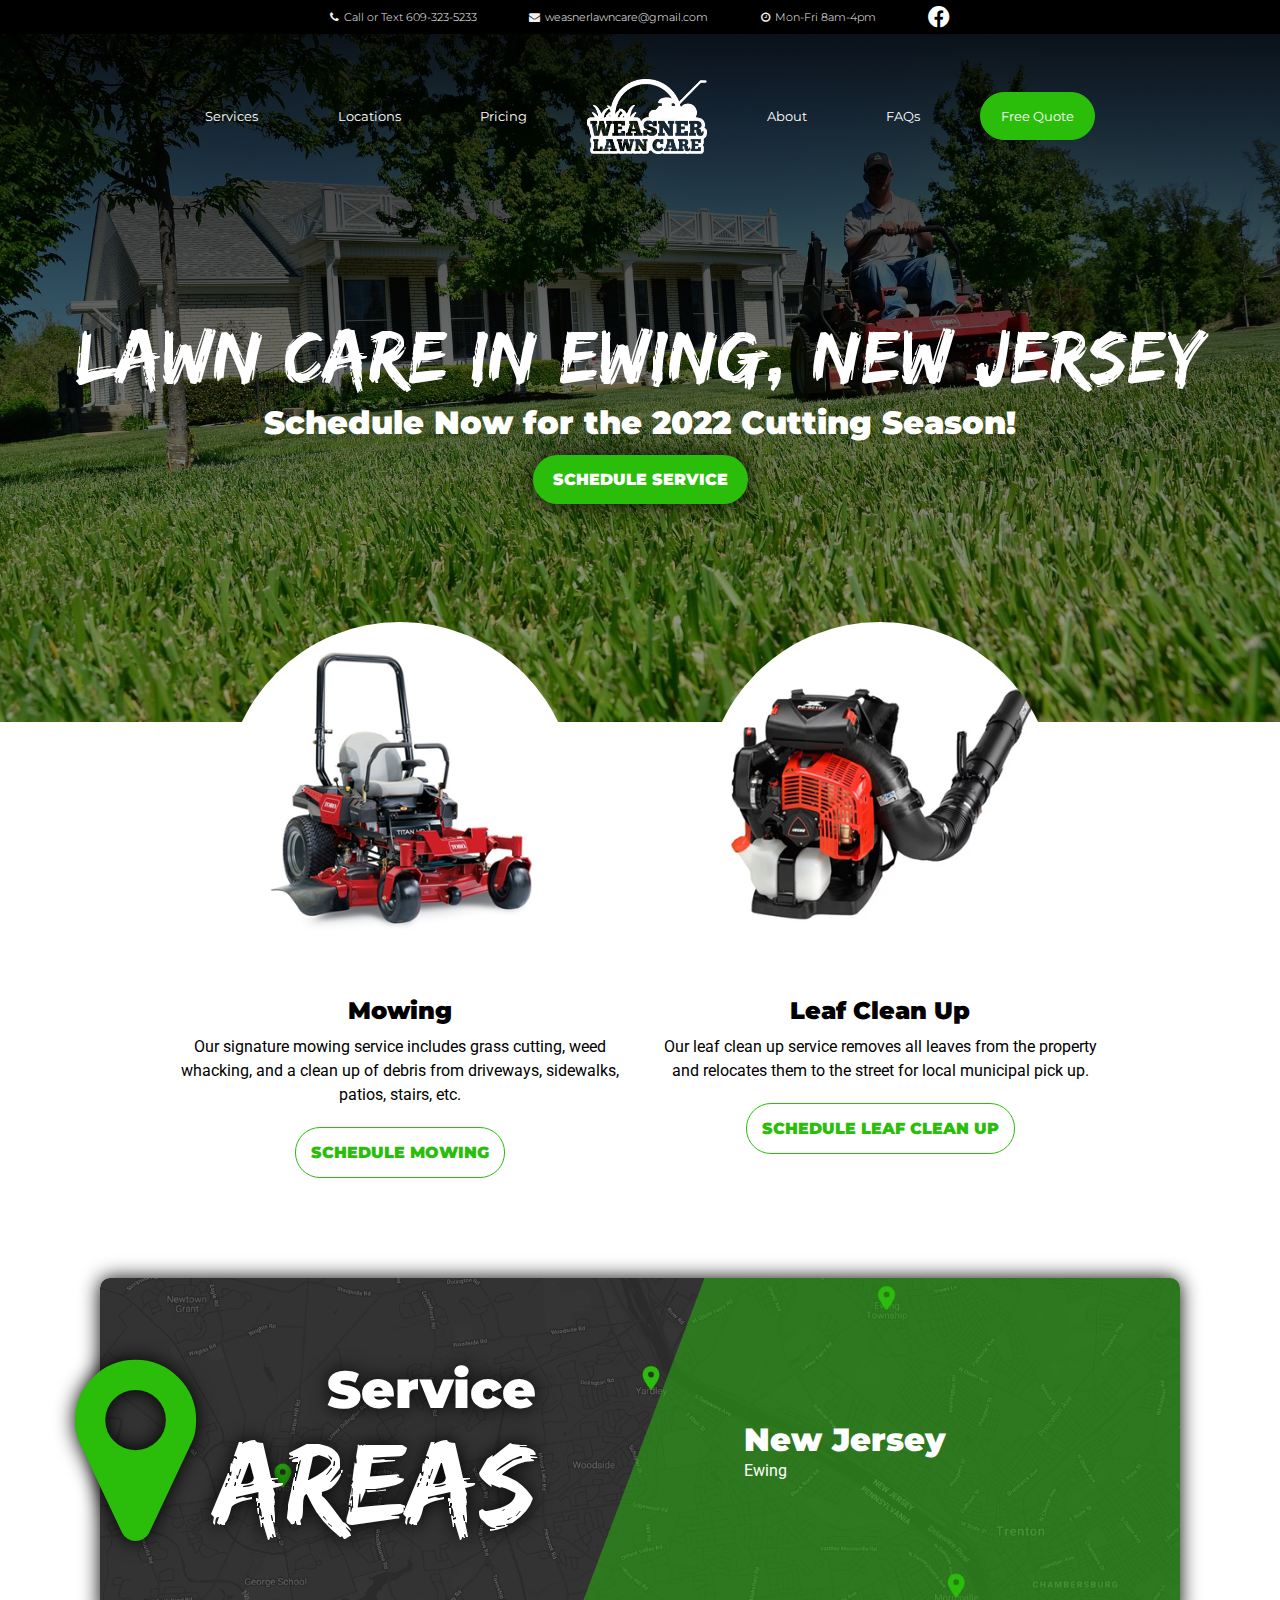
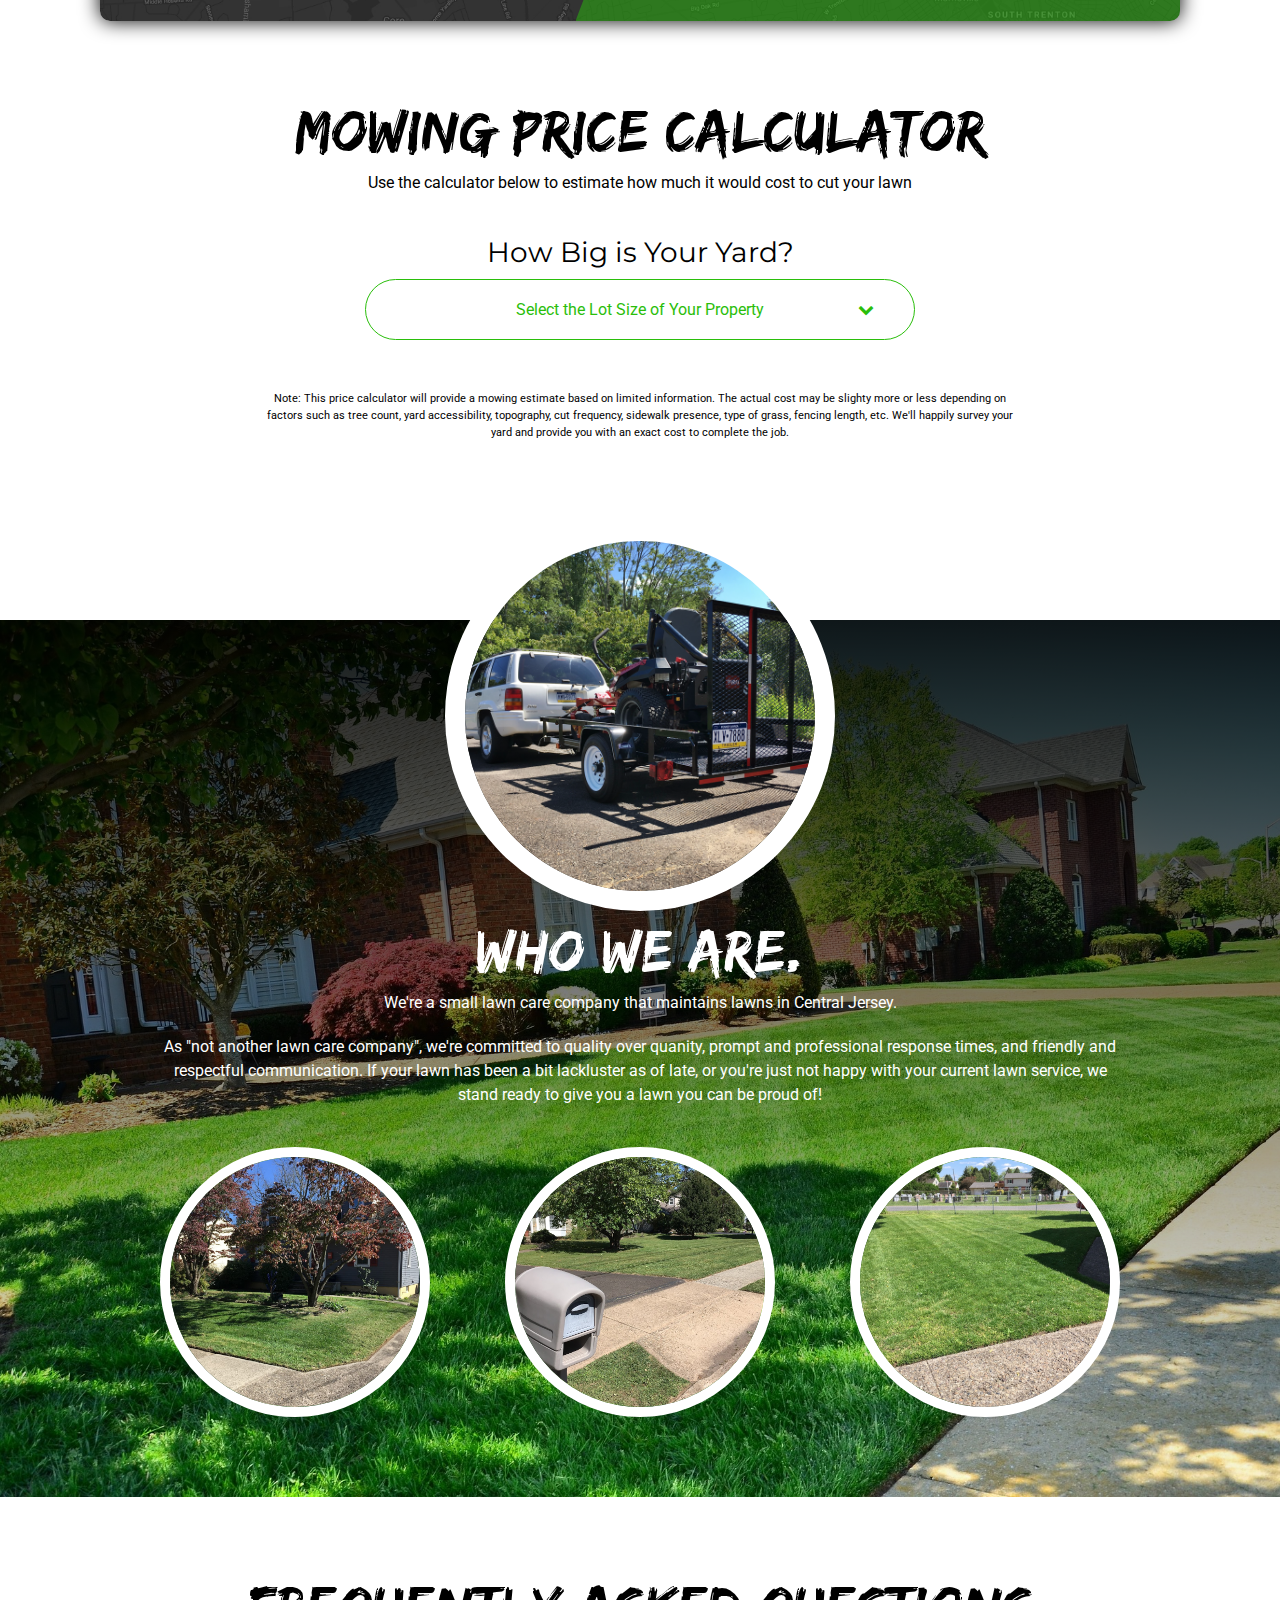
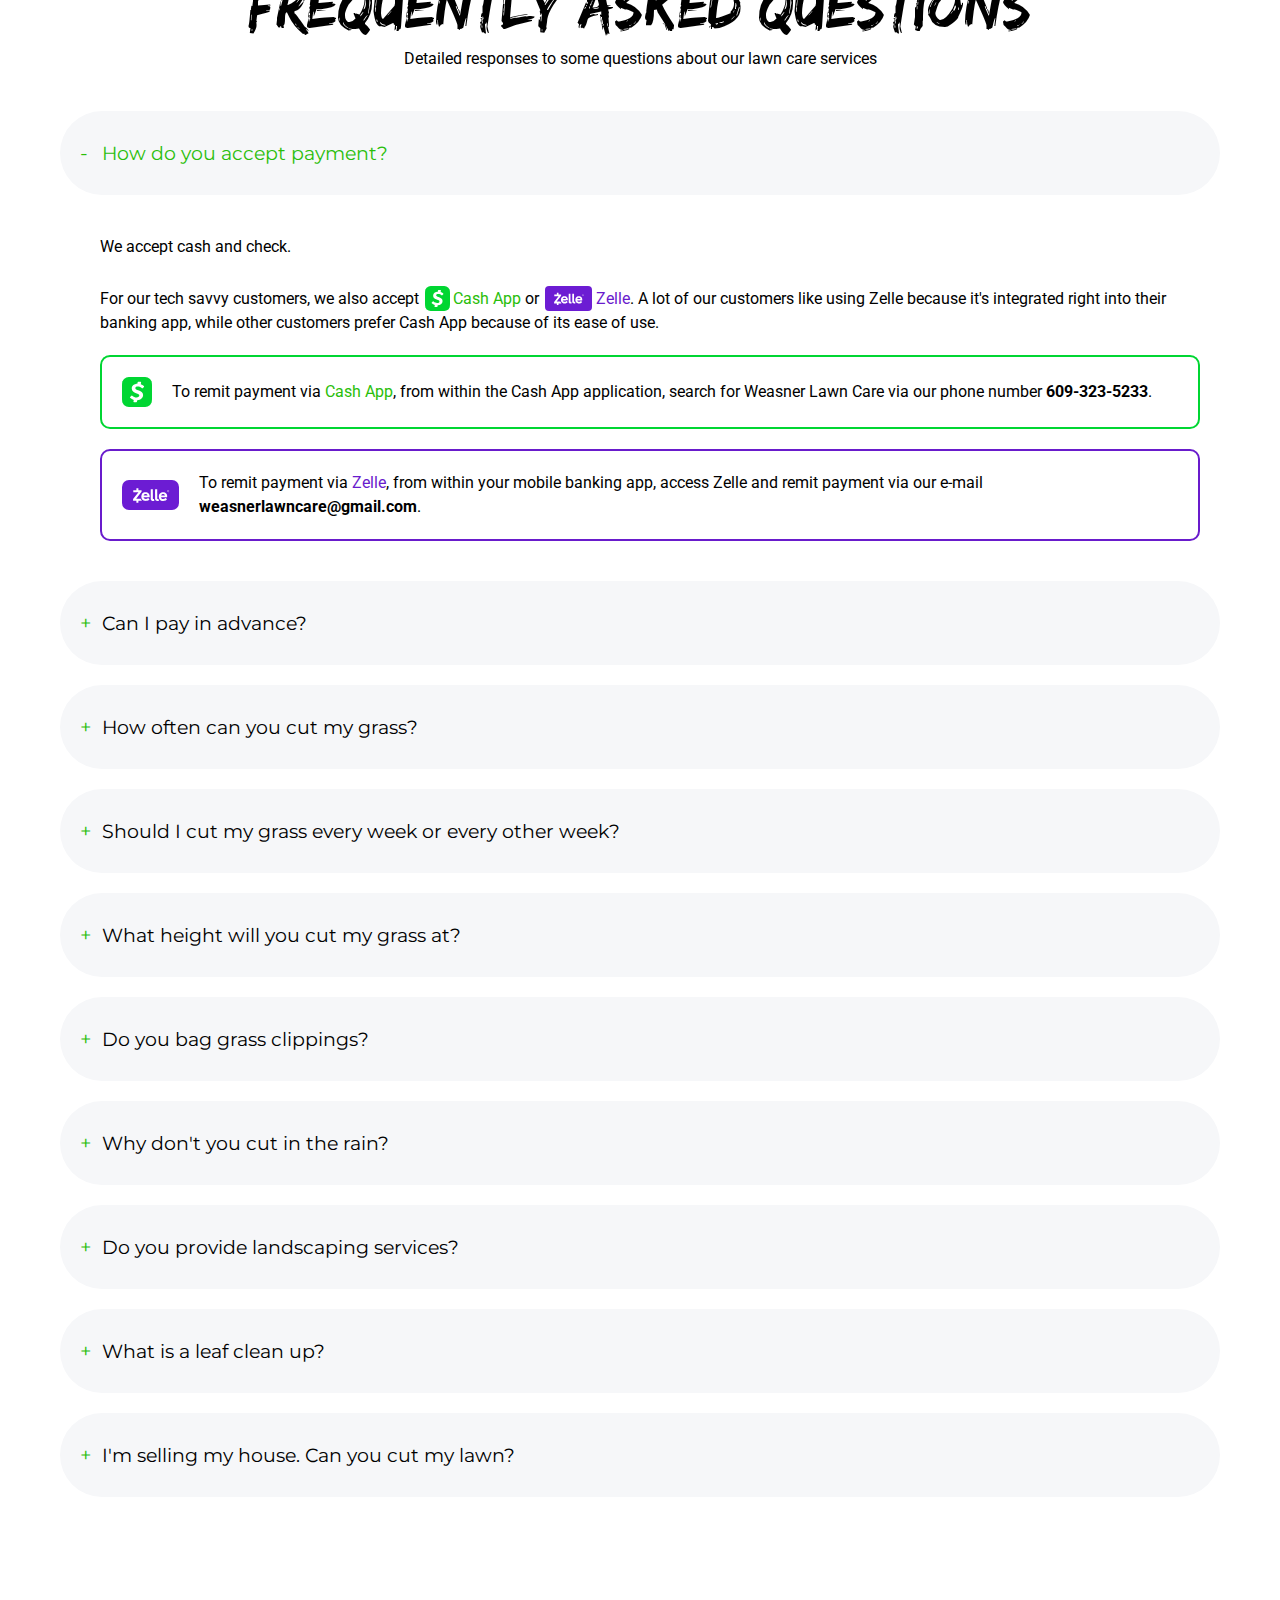
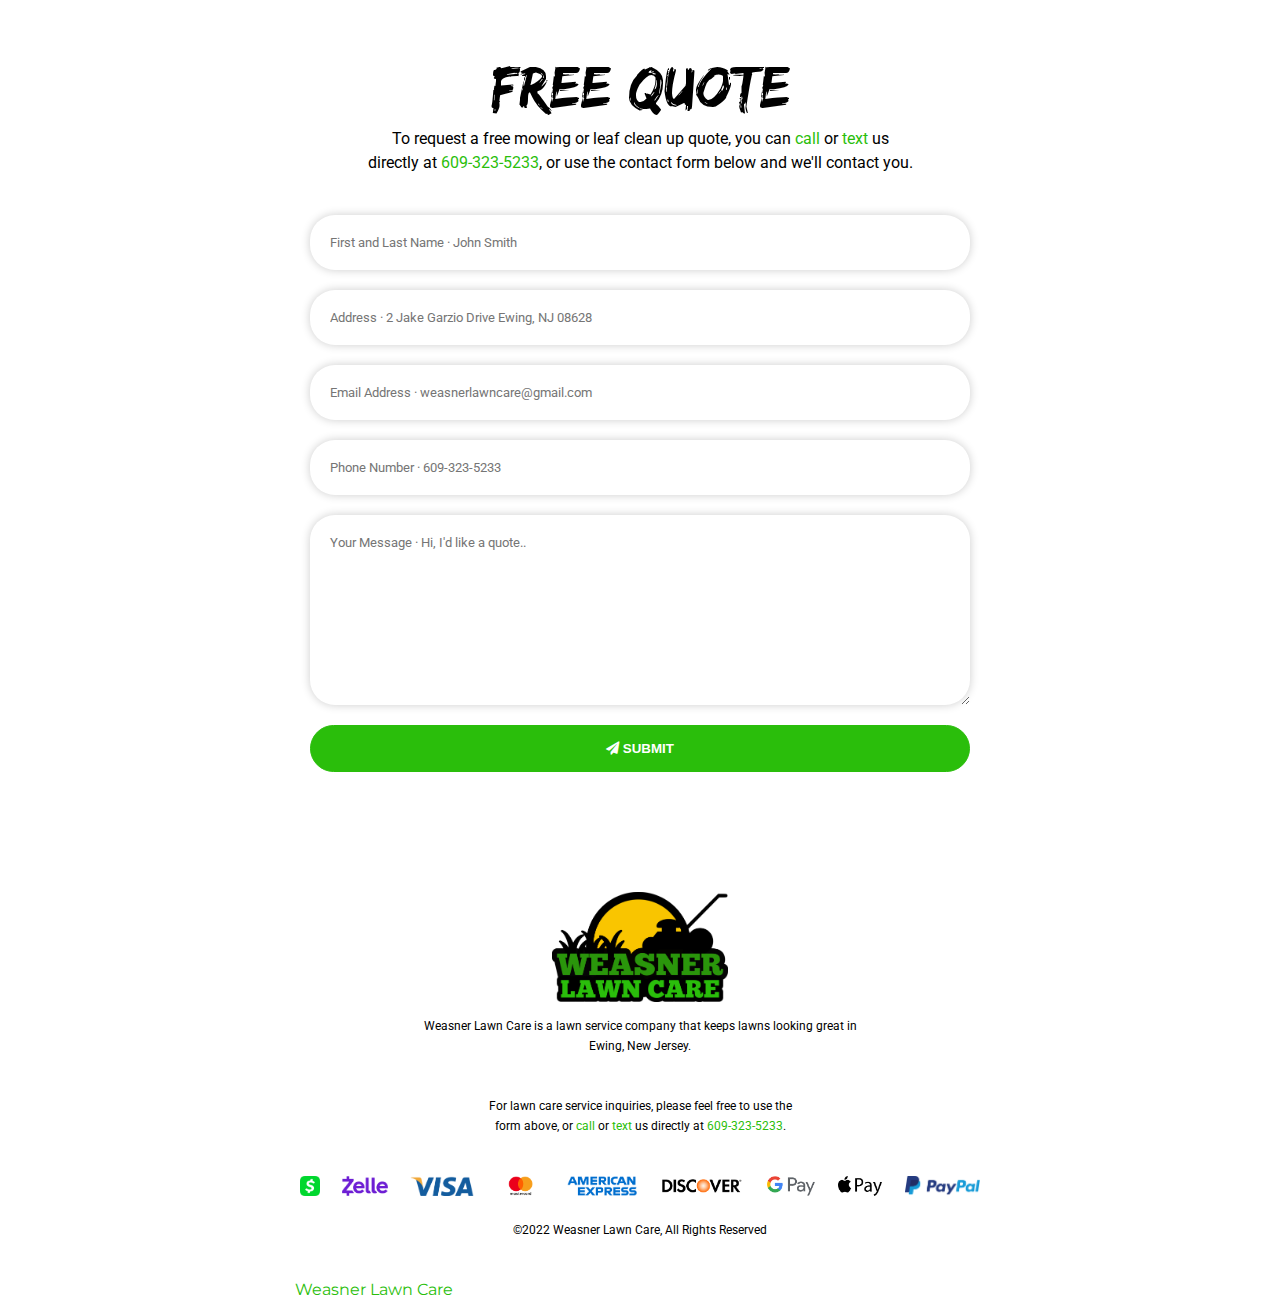
==== index.html @ 5e010788 "changes" ====
<!DOCTYPE html>
<html lang="en">

  <head>
    <meta http-equiv='Content-Type' content='text/html; charset=utf-8' />
	<meta name="viewport" content="width=device-width, initial-scale=1.0, maximum-scale=1">
	<title>Weasner Lawn Care Lawn Services in Ewing, New Jersey</title>
	<meta name="description" content="Weasner Lawn Care is a professional lawn care provider servicing clients in Ewing, New Jersey.">
	<link rel="canonical" href="https://weasnerlawncare.com/">
	<meta property="og:locale" content="en_US">
    <meta property="og:type" content="website">
    <meta property="og:image" content="https://www.weasnerlawncare.com/images/wlc_logo_color.png">
	<meta property="og:title" content="Mowing and Leaf Clean Up Services">
    <meta property="og:description" content="Weasner Lawn Care is a professional lawn care provider servicing clients in Ewing, New Jersey.">
    <meta property="og:url" content="https://www.weasnerlawncare.com/">
    <meta property="og:site_name" content="Weasner Lawn Care">
	<script type="application/ld+json">
    {
      "@context": "https://schema.org",
      "@type": "LocalBusiness",
      "name": "Weasner Lawn Care",
      "image": "https://www.weasnerlawncare.com/images/wlc_logo_color.png",
      "@id": "",
      "url": "https://www.weasnerlawncare.com/",
      "telephone": "6093235233",
      "address": {
        "@type": "PostalAddress",
        "streetAddress": "",
        "addressLocality": "Ewing",
        "addressRegion": "NJ",
        "postalCode": "08618",
        "addressCountry": "US"
    },
    "openingHoursSpecification": {
      "@type": "OpeningHoursSpecification",
      "dayOfWeek": [
        "Monday",
        "Tuesday",
        "Wednesday",
        "Thursday",
        "Friday"
      ],
      "opens": "08:00",
      "closes": "16:00"
    },
    "sameAs": "https://www.facebook.com/weasnerlawncare/"
    }
    </script>
	<meta name="google-site-verification" content="YwYmSZdPA5N8YZur34uv7qt5CZQdueYyawX9UAor4rg" />
    <link rel='stylesheet' href='css/main.css' />
	<link rel="stylesheet" href="https://cdnjs.cloudflare.com/ajax/libs/animate.css/3.7.2/animate.min.css">
	<link rel="stylesheet" href="https://cdnjs.cloudflare.com/ajax/libs/font-awesome/4.7.0/css/font-awesome.min.css">
	<link rel="stylesheet" href="https://cdnjs.cloudflare.com/ajax/libs/font-awesome/5.13.0/css/all.min.css">
	<link href="https://fonts.googleapis.com/css2?family=Montserrat:wght@900&display=swap" rel="stylesheet">
	<link href="https://fonts.googleapis.com/css2?family=Montserrat:wght@900&family=Roboto&display=swap" rel="stylesheet">
	<link rel="apple-touch-icon" sizes="180x180" href="/apple-touch-icon.png">
    <link rel="icon" type="image/png" sizes="32x32" href="/favicon-32x32.png">
    <link rel="icon" type="image/png" sizes="16x16" href="/favicon-16x16.png">
    <link rel="manifest" href="/site.webmanifest">
    <link rel="mask-icon" href="/safari-pinned-tab.svg" color="#2abe0b">
    <meta name="msapplication-TileColor" content="#ffffff">
    <meta name="theme-color" content="#ffffff">
  </head>

  <body class='header-page-layout'>
  
    <div class="scrollButton"></div>
  
    <div class="businessInformation">
	  <div class="container">
	    <div class="number">Call or Text <a href="tel:+1-609-323-5233">609-323-5233</a></div>
		<div class="email"><a href="mailto:weasnerlawncare@gmail.com">weasnerlawncare@gmail.com</a></div>
		<div class="hours">Mon-Fri 8am-4pm</div>
		<div class="facebook"><a href="https://www.facebook.com/weasnerlawncare/" target="_blank"><i class="fab fa-facebook"></i></a></div>
	  </div>
	</div>
  
    <div class="header">
	  <div class='container'>
	    <div class='logoNavigation'>
		  <div class="desktopNav nav-1">Services</div>
	      <div class="desktopNav nav-2">Locations</div>
		  <div class="desktopNav nav-3">Pricing</div>
		  <img class="logo" src='images/wlc_logo_white.png' alt="Weasner Lawn Care White Logo" />
		  <div class="desktopNav nav-4">About</div>
		  <div class="desktopNav nav-5">FAQs</div>
          <div class="desktopNav nav-6">Free Quote</div>
        </div>
      </div>
	</div>
	
	<div class="mobileNavigation">
	  <div class="mobileHeader">
	    <div class="container">
	      <div class="hamburger">
	        <span></span>
	      </div>
		  <div class="mobileLogo">
		    <a href="/"><img src='images/wlc_logo_white.png' alt="Weasner Lawn Care White Logo" /></a>
		  </div>
		  <div class="callText">
		    <a href="tel:+1-609-323-5233" class="phoneIcon"></a>
			<a href="sms:+1-609-323-5233" class="textIcon"></a>
		  </div>
	    </div>
	  </div>
	
	  <div class="mobileMenu">
	    <div class="container">
	      <li><a class="nav-1" href='#'>Services</a></li>
	      <li><a class="nav-2" href='#'>Locations</a></li>
		  <li><a class="nav-3" href='#'>Pricing</a></li>
		  <li><a class="nav-4" href='#'>About</a></li>
		  <li><a class="nav-5" href='#'>Faqs</a></li>
          <li><a class="nav-6" href='#'>Free Quote</a></li>
		  <div class="facebook"><a href="https://www.facebook.com/weasnerlawncare/" target="_blank"><i class="fab fa-facebook"></i></a></div>
	    </div>
	  </div>
	</div>

	<div class="banner">
	  <div class="container">
        <h1>Lawn Care in Ewing, New Jersey</h1>
		<p>Schedule Now for the 2022 Cutting Season!</p>
		<div class="button schedule">Schedule Service</div>
	  </div>
	</div>
	
	<div class="services">
	  <div class="container">
        <div class="mowing">
		  <img src='images/titan_hd_1500_400.png' alt="Toro Titan HD 1500 Zero Turn Mower" />
	      <div class="description">
		    <h2 class="sectionTitle">Mowing</h2>
		    <p>Our signature mowing service includes grass cutting, weed whacking, and a clean up of debris from driveways, sidewalks, patios, stairs, etc.</p>
			<a class="schedule" href="#">Schedule Mowing</a>
		  </div>
		</div>
		<div class="leafCleanUp">
		  <img src='images/echo_pb8010hh_400.png' alt="Echo PB-8010H Backpack Leaf Blower" />
		  <div class="description">
		    <h2 class="sectionTitle">Leaf Clean Up</h2>
		    <p>Our leaf clean up service removes all leaves from the property and relocates them to the street for local municipal pick up.</p>
			<a class="schedule" href="#">Schedule Leaf Clean Up</a>
		  </div>
		</div>
		<div class="treePruning">
		  <img src='images/jameson_ls-6PKG-6_ls-series_pole_saw.png' alt="Jameson LS-6PKG-6 LS-Series Pole Saw" />
		  <div class="description">
		    <h2 class="sectionTitle">Tree Pruning</h2>
		    <p>Our ground tree pruning service safely removes branches up to 20' from the ground and relocates them to the street for local municipal pick up (or local municipal drop off).</p>
			<a class="schedule" href="#">Schedule Tree Pruning</a>
		  </div>
		</div>
	  </div>
	</div>
	
	<div class="locations">
	  <div class="container">
	    <div class="locationLeft">
	      <div class="container">
		    <h2 class="locationLeftH2Two">Service</h2>
		    <h2 class="locationLeftH2One">Areas</h2>
		  </div>
	    </div>
	    <div class="locationMiddle"></div>
	    <div class="locationRight">
	      <div class="container">
		    <div class="state">New Jersey</div>
		    <div class="township">Ewing</div>
		  </div>
	    </div>
	  </div>
	</div>
	
	<div class="priceCalculator">
	  <div class="container">
	    <h2 class="sectionTitleOne">Mowing Price Calculator</h2>
		<p>Use the calculator below to estimate how much it would cost to cut your lawn</p>
		<div class="select">How Big is Your Yard?</div>
		<div class="dropDown">
		  <div class="dropDownCurrent">
		    <div class="dropDownCurrentLabel">Select the Lot Size of Your Property</div>
			<div class="dropDownCurrentArrow"><div class="dropDownCurrentArrowIcon"></div></div>
		  </div>
		  <div class="dropDownList">
		    <div class="dropDownListOption dropDownListOptionOne">Up to 10,000 sqft (0.22 acres)</div>
			<div class="dropDownListOption dropDownListOptionTwo">Between 10,001 and 15,000 sqft (0.22 and 0.34 acres)</div>
			<div class="dropDownListOption dropDownListOptionThree">Between 15,001 and 20,000 sqft (0.34 and 0.45 acres)</div>
			<div class="dropDownListOption dropDownListOptionFour">Between 20,001 and 25,000 sqft (0.45 and 0.57 acres)</div>
			<div class="dropDownListOption dropDownListOptionFive">Between 25,001 and 30,000 sqft (0.57 and 0.68 acres)</div>
			<div class="dropDownListOption dropDownListOptionSix">Between 30,001 and 35,000 sqft (0.68 and 0.80 acres)</div>
			<div class="dropDownListOption dropDownListOptionSeven">Between 35,001 and 40,000 sqft (0.80 and 0.91 acres)</div>
			<div class="dropDownListOption dropDownListOptionEight">Between 40,001 and 43,560 sqft (0.91 and 1 acre)</div>
			<div class="dropDownListOption dropDownListOptionNine">Greater than 1 acre</div>
		  </div>
		</div>
		<div class="greaterThanOneAcre">Unfortunately, we do not currently provide lawn care services for lots greater than 1 acre. Sorry about that!</div>
		<div class="priceCharts">
		  <div class="priceChart priceChartWeekly">
		    <div class="mostPopular">Most Popular</div>
		    <div class="serviceLabel">Mowing Every Week</div>
		    <div class="price"><span class="priceNumber">$40</span><span class="priceLabel">/cut</span></div>
			<div class="priceChartServices">
			  <div class="priceChartService green">Mowing</div>
			  <div class="priceChartService green">Edging</div>
			  <div class="priceChartService green">Blowing</div>
			  <div class="priceChartService green">Ideal for Fast Growing Grass</div>
			  <div class="priceChartService red">Ideal for Slow Growing Grass</div>
			</div>
			<a class="confirmQuote" href="#">Confirm Quote</a>
		  </div>
		  <div class="priceChart priceChartBiWeekly">
		    <div class="serviceLabel">Mowing Every 2 Weeks</div>
		    <div class="price"><span class="priceNumber">$60</span><span class="priceLabel">/cut</span></div>
			<div class="priceChartServices">
			  <div class="priceChartService green">Mowing</div>
			  <div class="priceChartService green">Edging</div>
			  <div class="priceChartService green">Blowing</div>
			  <div class="priceChartService red">Ideal for Fast Growing Grass</div>
			  <div class="priceChartService green">Ideal for Slow Growing Grass</div>
			</div>
			<a class="confirmQuote" href="#">Confirm Quote</a>
		  </div>
		  <div class="priceChart" style="display:none">
		    <div class="serviceLabel">Leaf Clean Up</div>
		    <div class="price">$35<span class="priceLabel">/hr</span></div>
			<div class="priceMore">+ $1.03/paper bag (optional)</div>
			<div class="priceChartServices">
			  <div class="priceChartService green">Paper Bagged for Curb Pick Up</div>
			  <div class="priceChartService green">Leaves Removed from Lawn, Garden Beds, and Shrubs</div>
			</div>
			<a class="confirmQuote" href="#">Confirm Quote</a>
		  </div>
		</div>
		<div class="disclaimer">Note: This price calculator will provide a mowing estimate based on limited information. The actual cost may be slighty more or less depending on factors such as tree count, yard accessibility, topography, cut frequency, sidewalk presence, type of grass, fencing length, etc. We'll happily survey your yard and provide you with an exact cost to complete the job.</div>
	  </div>
	</div>
	
	<div class="about">
	  <div class="container">
	    <img class="aboutImage" src='images/jeep_tow.png' alt="Jeep Towing Trailer" />
		<h2 class="sectionTitleOne">Who We Are.</h2>
		<p>We're a small lawn care company that maintains lawns in Central Jersey.</p>
		<p>As "not another lawn care company", we're committed to quality over quanity, prompt and professional response times, and friendly and respectful communication. If your lawn has been a bit lackluster as of late, or you're just not happy with your current lawn service, we stand ready to give you a lawn you can be proud of!</p>
	    <div class="lawnPortfolio">
		  <img class="lawnImage" src='images/lawn_five.JPG' alt="Mowed and Edged Lawn" />
		  <img class="lawnImage" src='images/lawn_six.JPG' alt="Stripped Lawn" />
		  <img class="lawnImage" src='images/lawn_four.JPG' alt="Mowed and Edged Lawn" />
		</div>
	  </div>
	</div>
	
	<div class="frequentlyAskedQuestions">
	  <div class="container">
	    <h2 class="sectionTitleOne">Frequently Asked Questions</h2>
		<p>Detailed responses to some questions about our lawn care services</p>
		
		<div class="question active">How do you accept payment?</div>
        <div class="answer" style="display: block">
          <p class="content">We accept cash and check.</p>
		  
		  <p class="content">For our tech savvy customers, we also accept<a href="https://cash.app/" target="_blank"><img src="images/cash_app_logo.svg" class="cashAppSpan" />Cash App</a> or <a href="https://www.zellepay.com/" class="zelleActive" target="_blank"><img class="zelleSpan" src="images/zelle_logo.svg"/>Zelle</a>. A lot of our customers like using Zelle because it's integrated right into their banking app, while other customers prefer Cash App because of its ease of use.</p>
		  
		  <div class="posContent cashApp">
		    <img alt="Cash App Logo" src="images/cash_app_logo.svg" />
		    <p class="content">To remit payment via <a href="https://cash.app/" target="_blank">Cash App</a>, from within the Cash App application, search for Weasner Lawn Care via our phone number <b>609-323-5233</b>.</p>
		  </div>
		  
		  <div class="posContent zelle">
		    <img alt="Zelle Logo" src="images/zelle_logo.svg" />
			<p class="content">To remit payment via <a href="https://www.zellepay.com/" class="zelleActive" target="_blank">Zelle</a>, from within your mobile banking app, access Zelle and remit payment via our e-mail <b>weasnerlawncare@gmail.com</b>.</p>
		  </div>
		</div>
		
		<div class="question">Can I pay in advance?</div>
        <div class="answer">
          <p class="content">Yes, you're more than welcome to pay in advance. How far in advance you pay is up to you, but we'll keep a record on our end.</p>
        </div>
		
		<div class="question">How often can you cut my grass?</div>
        <div class="answer">
          <p class="content">We offer weekly and every other week grass cuttings.</p>
		  <p class="content">If you're not interested in having your grass cut weekly or every other week, but still would prefer us to cut it at various times throughout the season, you can <a href="tel:+1-609-323-5233">call</a> or <a href="sms:+1-609-323-5233">text</a> us when you deem it appropriate and we'll get you on the next available time slot.</p>
        </div>
		
		<div class="question">Should I cut my grass every week or every other week?</div>
		<div class="answer">
		  <p class="content">This depends on your grass. Grass that grows very fast should be cut at least once a week, while some grass types can go for 2 weeks or more without a cutting. It's usually either or, but most lawns -- over 95% -- should be cut at least once a week.</p>
		  <p class="content">Cutting grass that grows quickly every two weeks or more will result in <b>layering</b> of the grass. <b>Layering</b> is when the grass blades grow tall enough to collapse under their own weight from the slightest wind or precipitation, that they end up laying on top of each other, preventing some grass blades from growing straight up.</p>
		  <p class="content">This is a problem for even the most advanced commercial mowing equipment. What happens is when the mower makes a pass, the mower blades create suction, pull the grass straight up, and then the blades slice. When grass is layered, this suction might not be enough to pull all of the long and layered grass straight up to be cut by the blades, resulting in a 90% cut rate as opposed to 99%+, even after passing through a couple times with the mower.</p>
		  <p class="content">Translation: <u>Your lawn won't look as clean cut as it could</u>.</p>
		  <p class="content">The solution to this is to pass once with the mower and then come by with a blower to force the layered or compacted grass to stand up, and then pass again with the mower. This process may need to be repeated multiple times for a clean cut. From here, consider cutting your grass more frequently for a better looking cut.</p>
		</div>
		
		<div class="question">What height will you cut my grass at?</div>
		<div class="answer">
		  <p class="content">If you don't specifiy the height you'd like your grass cut at, then we'll simply cut your grass at a default height of 3". 3" is a great height because it cuts the grass enough to keep it manicured for a week, but not too much to where it ends up hurting the grass.</p>
		  <p class="content">For those with a very fine grass that takes a while to grow, and even when it does, it doesn't stand too tall, we cut this grass at 2.25" by default.</p>
		  <p class="content"><b>Note: </b>Cutting your grass extremely short does not slow its growth rate -- in fact, it could end up killing it. It only increases the time it takes the grass to grow to a certain height; not change when it's due for a cutting or will begin to look unkempt and uneven.</p>
		</div>
		
		<div class="question">Do you bag grass clippings?</div>
		<div class="answer">
	      <p class="content">No, we don't bag grass clippings. Grass that should be cut every week -- that is cut every week -- will not yield any noticeable grass clippings, especially with commercial mowing blades. If they do happen to yield grass clippings, we'll simply make another pass with the mower, at a higher height, to further chop the grass clippings up.</p>
		</div>
		
		<div class="question">Why don't you cut in the rain?</div>
		<div class="answer">
		  <p class="content">Everyone knows you're not supposed to cut your grass in the rain, but not everyone knows why. Here's why you won't see us cutting grass on a rainy day.</p>
		  <p class="content listContent"><b>Fungus</b> - When you cut wet grass, the grass clippings clump together instead of disperse across the lawn evenly. With clumps of wet grass clippings sitting on the lawn, the chance of fungus growth increases, potentially hurting the grass beneath and creating brown patches.</p>
		  <p class="content listContent"><b>Uneven Cutting</b> - A lawn mower cuts grass by creating suction with the mower blades, thus pulling the grass up and then slicing it. When the grass is wet, it’s weighed down, which doesn’t allow the lawn mower blades to adequately cut the grass as the mower passes over, creating an uneven cut.</p>
		  <p class="content listContent"><b>Tire Ruts</b> - When grass is wet, so is the dirt it's attached to. The wet dirt is very impressionable and easy to mold, especially with a heavy mower on top of it. This increases the odds of creating tire ruts in the lawn, especially when you have to go over the same area twice because the mower’s initial passing didn’t cut the grass evenly.</p>
		  <p class="content listContent"><b>Grass Tearing</b> - Wet grass doesn’t yield a lot of friction or traction, which increases the odds of mower tires spinning and tearing up the grass, especially during turns.</li>
		  <p class="content listContent"><b>Grass Stains</b> - Grass that is wet has a greater chance of temporarily staining walkways and patios green.</p>
		</div>
		
		<div class="question">Do you provide landscaping services?</div>
        <div class="answer">
          <p class="content">Unfortunately, no. At the moment, we're equipped for just lawn care services, which includes mowing and leaf clean up.</p>
        </div>
		
		<div class="question">What is a leaf clean up?</div>
		<div class="answer">
		  <p class="content">A leaf clean up will remove leaves from your lawn, garden beds, bushes, walkways, and driveway. From there, according to <b>Ewing Ordinance §319 Article V: LEAVES, BRUSH and YARD WASTE</b>, leaves will be placed in biodegradable paper bags (containers may be used as an alternative) at the curb for pick up by Ewing Township as part of their recycling program.</p>
          <p class="content">Leaves can no longer be raked into the street in Ewing Township as per environmental protection guidelines. <a href="https://www.ewingnj.org/brush-and-bulk-waste" target="_blank">According to the Ewing Township Department of Public Works</a>, unbagged leaves in the street also pose additional hazards such as flooding and sewer issues, and can cause motor vehicle accidents.</p>
		</div>
		
		<div class="question">I'm selling my house. Can you cut my lawn?</div>
		<div class="answer">
		  <p class="content">Absolutely! In fact, many of the lawns we cut are properties that the owner is in the process of selling.</p>
          <p class="content">We can cut your lawn one time for real estate listing photos or multiple times throughout the process of selling your home. You can have us cut your property every week, every 2 weeks, or on an as needed basis.</p>
          <p class="content">An in-person formality is not necessary either, as some clients selling their homes don't even live within the area. We communicate with these clients via <a href="tel:+1-609-323-5233">phone</a>, <a href="sms:+1-609-323-5233">text</a>, or <a href="mailto:weasnerlawncare@gmail.com">email</a>, whichever is most convenient for the client.</p>
		  <p class="content">If you don't live at the property being sold or within the area, images of the serviced property are sent to you (via text or email) for a visual confirmation of the completed work. Invoicing is done electronically through either <a href="https://cash.app/" target="_blank"><img src="images/cash_app_logo.svg" class="cashAppSpan" />Cash App</a> or <a href="https://www.zellepay.com/" class="zelleActive" target="_blank"><img class="zelleSpan" src="images/zelle_logo.svg"/>Zelle</a>. A lot of our customers like using Zelle because it's integrated right into their banking app, while other customers prefer Cash App because of its ease of use.</p>
		  <div class="posContent cashApp">
		    <img alt="Cash App Logo" src="images/cash_app_logo.svg" />
		    <p class="content">To remit payment via <a href="https://cash.app/" target="_blank">Cash App</a>, from within the Cash App application, search for Weasner Lawn Care via our phone number <b>609-323-5233</b>.</p>
		  </div>
		  
		  <div class="posContent zelle">
		    <img alt="Zelle Logo" src="images/zelle_logo.svg" />
			<p class="content">To remit payment via <a href="https://www.zellepay.com/" class="zelleActive" target="_blank">Zelle</a>, from within your mobile banking app, access Zelle and remit payment via our e-mail <b>weasnerlawncare@gmail.com</b>.</p>
		  </div>
		</div>
	  </div>
	</div>
	
	<div class="contact">
	  <div class="container">	  

		<form id="contactform" class="gform pure-form pure-form-stacked" method="POST" data-email="example@email.net">
		  
		  <!-- Contact Form -->
		  <div class="form-elements">
		    <h2 class="sectionTitleOne">Free Quote</h2>
		    <p>To request a free mowing or leaf clean up quote, you can <a href="tel:+1-609-323-5233">call</a> or <a href="sms:+1-609-323-5233">text</a> us <br> directly at <a href="tel:+1-609-323-5233">609-323-5233</a>, or use the contact form below and we'll contact you.</p>
            <input id="name" name="name" required placeholder="First and Last Name · John Smith" />
			<input id="address" name="address" value="" required placeholder="Address · 2 Jake Garzio Drive Ewing, NJ 08628"/>
			<input id="email" name="email" type="email" value="" required placeholder="Email Address · weasnerlawncare@gmail.com"/>
            <input id="number" name="number" value="" required placeholder="Phone Number · 609-323-5233"/>			
            <textarea id="message" name="message" rows="10" required placeholder="Your Message · Hi, I'd like a quote.."></textarea>
            <button class="button-success pure-button button-xlarge">
              <i class="fa fa-paper-plane"></i>&nbsp;Submit
			</button>
          </div>

          <!-- Thank You Message -->
          <div class="thankyou_message">
            <h2 class="sectionTitleOne">Submitted!</h2>
			<p>Thanks for your interest in our lawn care services! <br>Keep an eye out, as we'll be reaching out to you within 24 business hours.</p>
          </div>

        </form>
		
	  </div>
	</div>
	
	<div class="footer">
	  <div class="container">
		<div class="footerLogo">
	      <img src='images/wlc_logo_color.png' alt="Weasner Lawn Care Color Logo" />
	    </div>
	    <p>Weasner Lawn Care is a lawn service company that keeps lawns looking great in <br> Ewing, New Jersey.</p>
		<p>For lawn care service inquiries, please feel free to use the <br> form above, or <a href="tel:+1-609-323-5233">call</a> or <a href="sms:+1-609-323-5233">text</a> us directly at <a href="tel:+1-609-323-5233">609-323-5233</a>.
	    <div class="payments">
		  <div class="paymentLogo">
		    <img src='images/cash_app_logo.png' alt="Cash App Logo" />
		  </div>
		  <div class="paymentLogo">
		    <img src='images/zelle.png' alt="Zelle Logo" />
		  </div>
		  <div class="paymentLogo">
		    <img src='images/visa.png' alt="Visa Card Logo" />
		  </div>
		  <div class="paymentLogo">
		    <img src='images/mastercard_logo.png' alt="Mastercard Logo" />
		  </div>
		  <div class="paymentLogo">
		    <img src='images/american_express_logo_2.png' alt="American Express Logo" />
		  </div>
		  <div class="paymentLogo">
		    <img src='images/discover_logo.png' alt="Discover Card Logo"/>
		  </div>
		  <div class="paymentLogo">
		    <img src='images/google_pay_logo_2.png' alt="Google Pay Logo" />
		  </div>
		  <div class="paymentLogo">
		    <img src='images/apple_pay_logo.png' alt="Apple Pay Logo" />
		  </div>
		  <div class="paymentLogo">
		    <img src='images/paypal_logo_1.png' alt="PayPal Logo" />
		  </div>
		</div>
	    <p class="copyright">©2022 Weasner Lawn Care, All Rights Reserved</p>
		<!-- Facebook Page Plugin -->
		<div id="fb-root"></div>
        <script async defer crossorigin="anonymous" src="https://connect.facebook.net/en_US/sdk.js#xfbml=1&version=v6.0&appId=205787990312879&autoLogAppEvents=1"></script>
		<div class="fb-page" data-href="https://www.facebook.com/103000494662042" data-tabs="" data-width="" data-height="" data-small-header="true" data-adapt-container-width="true" data-hide-cover="false" data-show-facepile="true"><blockquote cite="https://www.facebook.com/103000494662042" class="fb-xfbml-parse-ignore"><a href="https://www.facebook.com/103000494662042">Weasner Lawn Care</a></blockquote></div>
	  </div>
	</div>	

    <script src="https://ajax.googleapis.com/ajax/libs/jquery/3.4.1/jquery.min.js"></script>
	<script type="text/javascript" src="js/custom.js"></script>
	<!--<script data-cfasync="false" type="text/javascript" src="js/form-submission-handler.js"></script>-->
	
	<!-- Global site tag (gtag.js) - Google Analytics -->
    <script async src="https://www.googletagmanager.com/gtag/js?id=UA-159996881-1"></script>
    <script>
      window.dataLayer = window.dataLayer || [];
      function gtag(){dataLayer.push(arguments);}
      gtag('js', new Date());

      gtag('config', 'UA-159996881-1');
    </script>
	
  </body>
</html>
---- css/main.css ----
/* Resets */
ul, ol, li, h1, h2, h3, h4, h5, h6, pre, form, body, html, p, blockquote, fieldset, input, iframe, img {
  margin: 0;
  padding: 0;
  border:0;
}
input,
textarea {
  -webkit-appearance: none;
  -moz-appearance: none;
  appearance: none;
  border-radius: 1px;
  -webkit-box-shadow: 0 0 10px rgba(0,0,0,0.2);
  box-shadow: 0 0 10px rgba(0,0,0,0.2);
}
input:focus, select:focus, textarea:focus, button:focus {
  outline: none;
}
input[type=number]::-webkit-inner-spin-button, 
input[type=number]::-webkit-outer-spin-button { 
  -webkit-appearance: none;
  -moz-appearance: none;
  appearance: none;
  margin: 0; 
}
/* Fonts */
@import url('https://fonts.googleapis.com/css2?family=Montserrat:wght@900&display=swap');
@import url('https://fonts.googleapis.com/css2?family=Roboto&display=swap');
@font-face {
  font-family: 'Edo';
  src: url('../../fonts/Edo.eot');
  src: url('../../fonts/Edo.eot?#iefix') format('embedded-opentype'),
       url('../../fonts/Edo.woff2') format('woff2'),
       url('../../fonts/Edo.woff') format('woff'),
       url('../../fonts/Edo.ttf') format('truetype'),
       url('../../fonts/Edo.svg#Edo') format('svg');
}
/* Global Settings */
body {
  font-size: 16px;
  color: #000;
  background: #fff;
  font-family: "Montserrat";
}
h2.sectionTitleOne {
  font-family: "Edo";
  text-align: center;
  font-size: 60px;
  font-weight: 100;
  margin-bottom: 10px;
}
h2.sectionTitle {
  font-family: "Montserrat";
  font-weight: 900;
  margin-bottom: 10px;
  text-align: center;
}
p {
  line-height: 24px;
  font-family: "Roboto";
  margin-bottom: 20px;
}
a {
  color: #2ABE0B;
  text-decoration: none;
}
p a:hover {
  text-decoration: underline;
}
img {
  max-width: 100%;
}
.container {
  width: 100%;
  margin: 0 auto;
}
/* Scroll To Top Button */
.scrollButton {
  display: none;
  width: 50px;
  height: 50px;
  background: #2ABE0B;
  box-shadow: 0px 1px 1px rgba(0,0,0,.5);
  border-radius: 50%;
  justify-content: center;
  align-items: center;
  position: fixed;
  bottom: 40px;
  right: 40px;
  cursor: pointer;
  z-index: 30;
  -moz-animation-duration: .5s;
  -webkit-animation-duration: .5s;
  -ms-animation-duration: .5s;
  -o-animation-duration: .5s;
  animation-duration: .5s;
}
.scrollButton:before {
  font-family: 'FontAwesome';
  content: "\f062";
  font-weight: 100;
  color: #fff;
  font-size: 22px;
}
/* Business Information */
.businessInformation {
  position: relative;
  z-index: 4;
  color: #f1f1f2;
  background: #000;
}
.businessInformation .container {
  max-width: 700px;
  padding: 0px 20px;
  box-sizing: border-box;
  display: flex;
  align-items: center;
  justify-content: space-between;
  width: 100%;
  font-weight: 300;
  z-index: 2;
  font-size: 11px;
  text-shadow: 0 0 10px #000;
}
.businessInformation .container > * {
  padding: 0 20px;
  box-sizing: border-box;
}
.businessInformation a {
  color: #fff;
}
.businessInformation a:hover {
  text-decoration: underline;
}
.number:before {
  content: "\f095";
  font-family: "FontAwesome";
  margin-right: 5px;
  font-weight: initial;
}
.email:before {
  content: "\f0e0";
  font-family: "FontAwesome";
  margin-right: 5px;
  font-weight: initial;
}
.hours:before {
  content: "\f017";
  font-family: "FontAwesome";
  margin-right: 5px;
  font-weight: initial;
}
.fa-facebook {
  font-size: 22px;
  padding: 6px 0;
  box-sizing: border-box;
}
/* Header */
.header {
  display: none;
  position: absolute;
  top: 39px;
  left: 0;
  right: 0;
  width: 100%;
  z-index: 3;
  background: transparent;
  -webkit-transition: all 300ms ease;
  -moz-transition: all 300ms ease;
  -ms-transition: all 300ms ease;
  -o-transition: all 300ms ease;
  transition: all 300ms ease;
}
.header.show {
  display: block;
}
.header.stick {
  position: fixed;
  top: 0;
  background: #000;
  -webkit-transition: all 300ms ease;
  -moz-transition: all 300ms ease;
  -ms-transition: all 300ms ease;
  -o-transition: all 300ms ease;
  transition: all 300ms ease;
}
.header .container {
  padding: 40px 20px;
  box-sizing: border-box;
  max-width: 950px;
  -webkit-transition: all 300ms ease;
  -moz-transition: all 300ms ease;
  -ms-transition: all 300ms ease;
  -o-transition: all 300ms ease;
  transition: all 300ms ease;
}
.header .container.stick {
  padding: 10px 20px;
  -webkit-transition: all 300ms ease;
  -moz-transition: all 300ms ease;
  -ms-transition: all 300ms ease;
  -o-transition: all 300ms ease;
  transition: all 300ms ease;
}
.logoNavigation {
  display: flex;
  justify-content: space-between;
  align-items: center;
}
.logoNavigation img {
  max-height: 75px;
  cursor: pointer;
  -webkit-transition: all 300ms ease;
  -moz-transition: all 300ms ease;
  -ms-transition: all 300ms ease;
  -o-transition: all 300ms ease;
  transition: all 300ms ease;
}
.logoNavigation img.stick {
  max-height: 40px;
  -webkit-transition: all 300ms ease;
  -moz-transition: all 300ms ease;
  -ms-transition: all 300ms ease;
  -o-transition: all 300ms ease;
  transition: all 300ms ease;
}
/* Navigation */
.mobileNavigation {
  display: none;
}
.desktopNav {
  text-transform: capitalize;
  color: #fff;
  text-decoration: none;
  font-size: 13px;
  padding: 0 20px;
  box-sizing: border-box;
  -webkit-transition: all 300ms ease;
  -moz-transition: all 300ms ease;
  -ms-transition: all 300ms ease;
  -o-transition: all 300ms ease;
  transition: all 300ms ease;
  cursor: pointer;
}
.desktopNav:hover {
  color: #2abe0b;
  -webkit-transition: all 300ms ease;
  -moz-transition: all 300ms ease;
  -ms-transition: all 300ms ease;
  -o-transition: all 300ms ease;
  transition: all 300ms ease;
}
.nav-6 {
  padding: 15px 20px;
  box-sizing: border-box;
  border-radius: 25px;
  display: inline-block;
  background: #2abe0b;
  border: 1px solid #2abe0b;
}
.nav-6:hover {
  background: transparent;
}
/* Banner */
.banner {
  background: url(../../images/lawn_seven.jpg);
  background-size: cover;
  background-position: 50% 50%;
  background-repeat: no-repeat;
  color: #fff;
  position: relative;
}
.banner:before {
  display: block;
  content: '';
  height: 100%;
  width: 100%;
  position: absolute;
  top: 0;
  left: 0;
  background-image: -webkit-linear-gradient(top, rgba(0, 0, 0, .9), transparent);
  background-image: linear-gradient(top, rgba(0, 0, 0, .9), transparent);
  background-image: -moz-linear-gradient(top, rgba(0, 0, 0, .9), transparent);
  background-image: -o-linear-gradient(top, rgba(0, 0, 0, .9), transparent);
  background-image: -ms-linear-gradient(top, rgba(0, 0, 0, .9), transparent);
  z-index: 1;
}
.banner:after{
  display: block;
  content: '';
  height: 100%;
  width: 100%;
  position: absolute;
  top: 0;
  left: 0;
  background-image: -webkit-linear-gradient(bottom, rgba(0, 0, 0, .4), transparent);
  background-image: linear-gradient(bottom, rgba(0, 0, 0, .4), transparent);
  background-image: -moz-linear-gradient(bottom, rgba(0, 0, 0, .4), transparent);
  background-image: -o-linear-gradient(bottom, rgba(0, 0, 0, .4), transparent);
  background-image: -ms-linear-gradient(bottom, rgba(0, 0, 0, .4), transparent);
  z-index: 1;
}
.banner .container {
  display: none;
  /* max-width: 1000px; */
  padding: 276px 20px 218px;
  box-sizing: border-box;
  flex-direction: column;
  justify-content: center;
  position: relative;
  z-index: 2;
  text-align: center;
}
.banner .container.show {
  display: flex;
}
.banner h1 {
  font-size: 78px;
  font-weight: 500;
  font-family: "Edo";
  margin-bottom: 10px;
}
.banner p {
  font-size: 32px;
  font-weight: 900;
  font-family: "Montserrat";
}
/* Services */
.services {
  position: relative;
  z-index: 1;
}
.services a {
  text-transform: uppercase;
  font-weight: 900;
  border: 1px solid #2abe0b;
  padding: 15px;
  box-sizing: border-box;
  display: inline-block;
  border-radius: 25px;
  -webkit-transition: all 300ms ease;
  -moz-transition: all 300ms ease;
  -ms-transition: all 300ms ease;
  -o-transition: all 300ms ease;
  transition: all 300ms ease;
}
.services a:hover {
  background: #2abe0b;
  color: #fff;
  -webkit-transition: all 300ms ease;
  -moz-transition: all 300ms ease;
  -ms-transition: all 300ms ease;
  -o-transition: all 300ms ease;
  transition: all 300ms ease;
}
.services .container {
  display: flex;
  justify-content: space-around;
  padding: 0px 20px 80px;
  box-sizing: border-box;
  max-width: 1000px;
  position: relative;
  margin-top: -100px;
  flex-wrap: wrap;
}
.mowing,
.leafCleanUp,
.treePruning {
  text-align: center;
  flex-basis: 480px;
}
.treePruning {
  display: none;
}
.services img {
  object-fit: cover;
  max-height: 350px;
  border-radius: 50%;
}
.description {
  padding: 20px;
  box-sizing: border-box;
}
/* Service Area */
.locations {
  padding: 0 20px;
  box-sizing: border-box;
}
.locations > .container {
  display: flex;
  background: url(../../images/wlc_map.jpg);
  background-size: cover;
  background-position: 50% 50%;
  background-repeat: no-repeat;
  max-width: 1080px;
  -webkit-box-shadow: 0 0 20px #000;
  box-shadow: 0 0 20px #000;
  border-radius: 10px;
}
.locationLeft,
.locationRight {
  width: 50%;
  padding: 80px 40px;
  box-sizing: border-box;
}
.locationMiddle {
  width: 150px;
  background: rgba(42, 190, 11, 0.5);
  -webkit-clip-path: polygon(100% 0,0% 100%,100% 100%);
  clip-path: polygon(100% 0,0% 100%,100% 100%);
}
.locationRight {
  background: rgba(42, 190, 11, 0.5);
  display: flex;
  align-items: center;
  color: #fff;
  border-top-right-radius: 10px;
  border-bottom-right-radius: 10px;
}
.locationRight .container {
  position: relative;
}
.locationLeft {
  color: #fff;
  text-align: right;
  text-shadow: 0 0 20px #000;
  display: flex;
  align-items: center;
}
.locationLeft > .container {
  position: relative;
  display: flex;
  flex-direction: column;
  justify-content: center;
}
.locationLeft > .container:before {
  content: "\f041";
  font-family: "FontAwesome";
  margin-right: 5px;
  font-weight: initial;
  font-size: 212px;
  color: #2abe0b;
  position: absolute;
  left: -65px;
}
.locationLeftH2One {
  font-size: 120px;
  line-height: 120px;
  font-family: "Edo";
  font-weight: initial;
}
.locationLeftH2Two {
  font-size: 52px;
  font-weight: 900;
}
.locationLeft p {
  font-size: 22px;
  margin-bottom: 0;
}
.state {
  font-weight: 900;
  font-size: 32px;
}
.township {
  margin-top: 2px;
}
.pennsylvania {
  margin-top: 10px;
}
.township {
  font-family: "Roboto";
}
/* Pricing */
.priceCalculator .container {
  max-width: 800px;
  padding: 80px 20px 179px;
  box-sizing: border-box;
  text-align: center;
}
.priceCalculator .container > p {
  margin-bottom: 40px;
}
.select {
  margin-bottom: 10px;
  font-size: 28px;
}
.dropDown {
  font-family: "Roboto";
  position: relative;
  max-width: 550px;
  width: 100%;
  margin: 0 auto;
}
.dropDownCurrent {
  padding: 20px;
  box-sizing: border-box;
  border: 1px solid #2abe0b;
  border-radius: 50px;
  position: relative;
  cursor: pointer;
  color: #2abe0b;
  -webkit-transition: all 300ms ease;
  -moz-transition: all 300ms ease;
  -ms-transition: all 300ms ease;
  -o-transition: all 300ms ease;
  transition: all 300ms ease;
}
.dropDownCurrent:hover {
  background: #2abe0b;
  color: #fff;
  -webkit-transition: all 300ms ease;
  -moz-transition: all 300ms ease;
  -ms-transition: all 300ms ease;
  -o-transition: all 300ms ease;
  transition: all 300ms ease;
}
.dropDownCurrentArrow {
  position: absolute;
  right: 40px;
  top: 0;
  bottom: 0;
  display: flex;
  align-items: center;
}
.dropDownCurrentArrowIcon {
  -webkit-transform: rotate(0deg);
  -moz-transform: rotate(0deg);
  -ms-transform: rotate(0deg);
  -o-transform: rotate(0deg);
  transform: rotate(0deg);
  -webkit-transition: all 300ms ease;
  -moz-transition: all 300ms ease;
  -ms-transition: all 300ms ease;
  -o-transition: all 300ms ease;
  transition: all 300ms ease;
}
.dropDownCurrentArrowIcon:after {
  font-family: 'FontAwesome';
  content: "\f078";
}
.spin {
  -webkit-transform: rotate(180deg);
  -moz-transform: rotate(180deg);
  -ms-transform: rotate(180deg);
  -o-transform: rotate(180deg);
  transform: rotate(180deg);
  -webkit-transition: all 300ms ease;
  -moz-transition: all 300ms ease;
  -ms-transition: all 300ms ease;
  -o-transition: all 300ms ease;
  transition: all 300ms ease;
  
}
.dropDownList {
  padding: 20px;
  box-sizing: border-box;
  background: #f6f7f9;
  border-radius: 50px;
  margin-top: 20px;
  display: none;
}
.dropDownListOption {
  padding: 20px;
  box-sizing: border-box;
  border-radius: 25px;
  cursor: pointer;
}
.dropDownListOption:hover {
  color: #2abe0b;
  background: #fff;
}
.greenLabel {
  color: #2abe0b;
}
.priceCharts {
  display: none;
  justify-content: space-between;
  margin-top: 50px;
}
.priceChart {
  width: 48%;
  background: #f6f7f9;
  padding: 20px 20px 35px;
  box-sizing: border-box;
  border-radius: 25px;
  position: relative;
}
.priceChartWeekly {
  box-shadow: 0 0 20px rgb(0 0 0 / 30%);
  border-top-left-radius: 0;
  border-top-right-radius: 0;
  top: 19.5px;
}
.serviceLabel {
  border-radius: 25px;
  padding: 15px 15px 5px;
  text-transform: uppercase;
}
.price {
  font-size: 58px;
}
.priceMore {
  font-size: 12px;
}
.priceLabel {
  font-size: 18px;
}
.priceChartServices {
  margin-top: 20px;
}
.priceChartService {
  font-family: "Roboto";
}
.priceChartService:not(:last-child) {
  margin-bottom: 5px;
}
.priceChartService.green:after {
  font-family: 'FontAwesome';
  content: "\f058";
  margin-left: 5px;
  color: #2abe0b;
}
.priceChartService.red:after {
  font-family: 'FontAwesome';
  content: "\f057";
  margin-left: 5px;
  color: #DD0B1F;
}
.confirmQuote {
  margin-top: 30px;
  text-transform: uppercase;
  font-weight: 900;
  border: 1px solid #2abe0b;
  background: #2abe0b;
  color: #fff;
  padding: 15px;
  box-sizing: border-box;
  display: inline-block;
  border-radius: 25px;
  -webkit-transition: all 300ms ease;
  -moz-transition: all 300ms ease;
  -ms-transition: all 300ms ease;
  -o-transition: all 300ms ease;
  transition: all 300ms ease;
}
.confirmQuote:hover {
  background: transparent;
  color: #2abe0b;
}
.greaterThanOneAcre {
  padding: 20px;
  box-sizing: border-box;
  background: #f6f7f9;
  border-radius: 50px;
  margin-top: 20px;
  display: none;
}
.disclaimer {
  font-family: "Roboto";
  font-size: 11px;
  margin-top: 50px;
  line-height: 17px;
}
.mostPopular {
  background: #f9c500;
  position: absolute;
  top: -40px;
  left: 0;
  padding: 10px;
  right: 0px;
  border-top-left-radius: 25px;
  border-top-right-radius: 25px;
  box-sizing: border-box;
}
/* About */
.about {
  background: url(../../images/lawn_2.jpg);
  background-size: cover;
  background-position: 50% 50%;
  background-repeat: no-repeat;
  color: #fff;
  position: relative;
}
.about:before {
  display: block;
  content: '';
  height: 100%;
  width: 100%;
  position: absolute;
  top: 0;
  left: 0;
  background-image: -webkit-linear-gradient(top, rgba(0, 0, 0, .9), transparent);
  background-image: linear-gradient(top, rgba(0, 0, 0, .9), transparent);
  background-image: -moz-linear-gradient(top, rgba(0, 0, 0, .9), transparent);
  background-image: -o-linear-gradient(top, rgba(0, 0, 0, .9), transparent);
  background-image: -ms-linear-gradient(top, rgba(0, 0, 0, .9), transparent);
  z-index: 1;
}
.about .container {
  padding: 80px 20px;
  box-sizing: border-box;
  max-width: 1000px;
  position: relative;
  z-index: 1;
}
.aboutImage {
  border: 20px solid #fff;
  height: 350px;
  width: 350px;
  object-fit: cover;
  border-radius: 50%;
  display: flex;
  justify-content: center;
  margin: -179px auto 10px;
}
.about p {
  text-align: center;
}
.lawnPortfolio {
  display: flex;
  flex-wrap: wrap;
  justify-content: space-between;
  margin-top: 40px;
}
.lawnImage {
  border: 10px solid #fff;
  height: 250px;
  width: 250px;
  object-fit: cover;
  border-radius: 50%;
  display: flex;
  justify-content: center;
}
/* Frequently Asked Questions */
.frequentlyAskedQuestions .container {
  padding: 80px 20px;
  max-width: 1200px;
  box-sizing: border-box;
}
.frequentlyAskedQuestions .container > p {
  text-align: center;
  margin-bottom: 40px;
}
.question { 
  padding: 30px 20px;
  box-sizing: border-box;
  background: #f6f7f9;
  border-radius: 50px;
  font-size: 1.2em;
  margin-top: 20px;
  cursor: pointer;
  display: flex;
  align-items: center;
  -webkit-transition: all 300ms ease;
  -moz-transition: all 300ms ease;
  -ms-transition: all 300ms ease;
  -o-transition: all 300ms ease;
  transition: all 300ms ease;
}
.question:hover {
  color: #2ABE0B;
  -webkit-transition: all 300ms ease;
  -moz-transition: all 300ms ease;
  -ms-transition: all 300ms ease;
  -o-transition: all 300ms ease;
  transition: all 300ms ease;
}
.question:before {
  content: "+";
  color: #2ABE0B;
  display: block;
  margin-right: 10px;
  font-size: 20px;
}
.question.active {
  color: #2ABE0B;
}
.question.active:before {
  content: '-';
  margin-right: 13.86px;
}
.answer {
  display: none;
  padding: 40px 20px 20px 40px;
  box-sizing: border-box;
  line-height: 1.7;
}
.answer .content:last-child {
  margin-bottom: 0px;
}
.faqLogo {
  max-height: 19px;
  padding: 0 5px;
}
.cashApp {
  border: 2px solid #00D632;
  padding: 20px;
  box-sizing: border-box;
  border-radius: 10px;
  display: flex;
  align-items: center;
  margin-bottom: 20px;
}
.cashAppSpan {
  max-height: 25px;
  width: 100%;
  max-width: 25px;
  margin-left: 6px;
  margin-right: 3px;
  top: 7px;
  position: relative;
}
.cashApp img {
  max-height: 30px;
  margin-right: 20px;
}
.zelle {
  border: 2px solid #691BCC;
  padding: 20px;
  box-sizing: border-box;
  border-radius: 10px;
  display: flex;
  align-items: center;
}
.zelleActive {
  color: #691BCC;
}
.zelle img {
  max-height: 30px;
  border-radius: 7px;
  margin-right: 20px;
}
.zelleSpan {
  max-height: 25px;
  margin-left: 2px;
  margin-right: 4px;
  border-radius: 4px;
  top: 7px;
  position: relative;
}
.listContent {
  margin-left: 20px;
}
.listContent b:before {
  content: "\f111";
  font-family: 'FontAwesome';
  margin-right: 10px;
  font-size: 6px;
  position: relative;
  bottom: 3px;
}
/* Contact */
.contact .container {
  padding: 80px 20px;
  max-width: 700px;
  box-sizing: border-box;
}
.contact h2.sectionTitle {
  margin-bottom: 0px;
}
h2.sectionTitleOne {
  line-height: 60px;
}
.contact p {
  text-align: center;
  margin-bottom: 40px;
}
.thankyou_message {
  display: none;
}
.thankyou_message p.content {
  margin-bottom: 0;
}
/* Footer */
.footer .container {
  max-width: 730px;
  padding: 40px 20px 10px;
  box-sizing: border-box;
}
.footerLogo {
  text-align: center;
  margin-bottom: 10px;
}
.footer p {
  font-size: 12px;
  margin-bottom: 40px;
  line-height: 20px;
  text-align: center;
}
.footerLogo img {
  max-height: 110px;
}
.payments {
  display: flex;
  justify-content: space-between;
  margin: 0 auto 20px;
}
.paymentLogo {
  padding: 0 5px;
  box-sizing: border-box;
}
.payments img {
  max-height: 20px;
}
.copyright {
  text-align: center;
  font-size: 11px;
}
/* Facebook Plugin */
.fb_iframe_widget {
  display: flex!important;
  justify-content: center;
  margin-bottom: 40px;
}
/* Buttons */
.button {
  -webkit-box-shadow: 0 0 20px rgba(0,0,0,0.9);
  box-shadow: 0 0 20px rgba(0,0,0,0.9);
  color: #fff;
  padding: 15px 20px;
  box-sizing: border-box;
  border-radius: 25px;
  display: inline-block;
  margin: 0px auto;
  cursor: pointer;
  font-weight: 900;
  text-transform: uppercase;
  background: #2abe0b;
  -webkit-transition: all 300ms ease;
  -moz-transition: all 300ms ease;
  -ms-transition: all 300ms ease;
  -o-transition: all 300ms ease;
  transition: all 300ms ease;
}
.button:hover {
  background: #fff;
  color: #2abe0b;
  -webkit-transition: all 300ms ease;
  -moz-transition: all 300ms ease;
  -ms-transition: all 300ms ease;
  -o-transition: all 300ms ease;
  transition: all 300ms ease;
}
/* Contact Form */
.form-elements {
  display: flex;
  flex-direction: column;
}
.form-elements> *:not(:last-child):not(h2):not(p) {
  margin-bottom: 20px;
}
.pure-form input,
.pure-form textarea {
  -webkit-box-shadow: 0 0 10px rgba(0,0,0,0.2);
  box-shadow: 0 0 10px rgba(0,0,0,0.2);
  padding: 20px;
  box-sizing: border-box;
  border-radius: 25px;
  border: none;
  font-family: "Roboto";
}
.pure-form button {
  text-transform: uppercase;
  cursor: pointer;
  font-weight: 900;
  border: 1px solid #2abe0b;
  padding: 15px;
  box-sizing: border-box;
  display: inline-block;
  border-radius: 25px;
  background: #2abe0b;
  color: #fff;
  -webkit-transition: all 300ms ease;
  -moz-transition: all 300ms ease;
  -ms-transition: all 300ms ease;
  -o-transition: all 300ms ease;
  transition: all 300ms ease;
}
.pure-form button:hover {
  background: transparent;
  color: #2abe0b;
  -webkit-transition: all 300ms ease;
  -moz-transition: all 300ms ease;
  -ms-transition: all 300ms ease;
  -o-transition: all 300ms ease;
  transition: all 300ms ease;
}
@media screen and (max-width: 1200px) {
  .locationLeft, .locationRight {
    padding: 40px;
  }
  .locationLeftH2One {
    font-size: 100px;
    line-height: 100px;
  }
  .locationLeft > .container:before {
    font-size: 100px;
    left: -5px;
  }
}
/* Tablet */
@media screen and (max-width: 992px) {
  /* Business Information */
  .businessInformation {
    display: none;
  }
  /* Header */
  .header,
  .header.show  {
    display: none;
  }
  .mobileLogo img {
    max-height: 40px;
  }
  .callText {
    display: flex;
    align-items: center;
  }
  .phoneIcon {
    margin-right: 15px;
    top: 2.5px;
    position: relative;
  }
  .textIcon {
    position: relative;
    bottom: 1.5px;
  }
  .phoneIcon,
  .textIcon  {
    display: block;
  }
  .phoneIcon:after {
    content: "\f095";
    font-family: 'FontAwesome';
    color: #ffffff;
    position: relative;
    font-size: 28px;
    display: flex;
    align-items: center;
    justify-content: center;
    cursor: pointer;
    box-sizing: border-box;
    -webkit-transition: all 300ms ease;
    -moz-transition: all 300ms ease;
    -ms-transition: all 300ms ease;
    -o-transition: all 300ms ease;
    transition: all 300ms ease;
  }
  .textIcon:after {
    content: "\f075";
    font-family: 'FontAwesome';
    color: #ffffff;
    position: relative;
    font-size: 28px;
    display: flex;
    align-items: center;
    justify-content: center;
    cursor: pointer;
    box-sizing: border-box;
    -webkit-transition: all 300ms ease;
    -moz-transition: all 300ms ease;
    -ms-transition: all 300ms ease;
    -o-transition: all 300ms ease;
    transition: all 300ms ease;
  }
  /* Navigation */
  .mobileNavigation {
    display: block;
  }
  .mobileNavigation.slide {
    background: rgba(0,0,0,1);
    position: fixed;
    z-index: 3;
    height: 100%;
    top: 0;
    left: 0;
    right: 0;
    bottom: 0;
	-webkit-transition: all 300ms ease;
    -moz-transition: all 300ms ease;
    -ms-transition: all 300ms ease;
    -o-transition: all 300ms ease;
    transition: all 300ms ease;
  }
  .mobileHeader {
    position: fixed;
    z-index: 3;
    left: 0;
    right: 0;
    width: 100%;
	-webkit-transition: all 300ms ease;
    -moz-transition: all 300ms ease;
    -ms-transition: all 300ms ease;
    -o-transition: all 300ms ease;
    transition: all 300ms ease;
  }
  .mobileHeader.scroll {
    background: rgba(0,0,0,1);
	-webkit-transition: all 300ms ease;
    -moz-transition: all 300ms ease;
    -ms-transition: all 300ms ease;
    -o-transition: all 300ms ease;
    transition: all 300ms ease;
  }
  .mobileHeader .container {
    padding: 10px 20px;
	box-sizing: border-box;
	display: flex;
    justify-content: space-between;
	align-items: center;
  }
  .hamburger {
    cursor: pointer;
  }
  .hamburger:before, 
  .hamburger:after {
    content: '';
	position:relative;
    top:0px;
  }
  .hamburger span {
    margin: 6px 0;
  }
  .hamburger span,
  .hamburger:before,
  .hamburger:after {
    display: block;
    width: 25px;
    height: 1px;
    background: #ffffff;
  }
  .hamburger span,
  .hamburger:before,
  .hamburger:after,
  .hamburger span.fade,
  .hamburger.rotate:before,
  .hamburger.rotate:after {
    -webkit-transition: all 300ms ease;
    -moz-transition: all 300ms ease;
    -ms-transition: all 300ms ease;
    -o-transition: all 300ms ease;
    transition: all 300ms ease;
  }
  .hamburger span.fade {
    background:transparent;
  }
  .hamburger.rotate:before {
    -webkit-transform: rotate(45deg);
    -moz-transform: rotate(45deg);
    -ms-transform: rotate(45deg);
    -o-transform: rotate(45deg);
    transform: rotate(45deg);
    top: 6px;
  }
  .hamburger.rotate:after {
    -webkit-transform: rotate(135deg);
    -moz-transform: rotate(135deg);
    -ms-transform: rotate(135deg);
    -o-transform: rotate(135deg);
    transform: rotate(135deg);
    top: -8px;
  }
  .mobileMenu {
    display: block;
	position: fixed;
	top: 55px;
	left: -100%;
	width: 100%;
	height: 100%;
	z-index: 23;
	-webkit-transition: all 300ms ease;
    -moz-transition: all 300ms ease;
    -ms-transition: all 300ms ease;
    -o-transition: all 300ms ease;
    transition: all 300ms ease;
  }
  .mobileMenu.slide {
    left: 0;
    -webkit-transition: all 300ms ease;
    -moz-transition: all 300ms ease;
    -ms-transition: all 300ms ease;
    -o-transition: all 300ms ease;
    transition: all 300ms ease;
  }
  .mobileMenu .container {
    padding: 20px;
    box-sizing: border-box;
  }
  .mobileMenu  li{
    list-style: none;
  }
  .mobileMenu li a {
    box-sizing: border-box;
    color: #fff;
    display: block;
	padding: 15px 20px;
    font-size: 22px;
    text-align: center;
  }
  .facebook a {
    color: #fff;
  }
  .fa-facebook {
    display: flex!important;
    justify-content: center;
	font-size: 40px;
  }
  /* Banner */
  .banner .container {
    padding: 120px 20px 140px;
  }
  .banner h1 {
    font-size: 60px;
  }
  .banner p {
    font-size: 26px;
  }
  /* Services */
  .services img {
    max-height: 250px;
  }
  /* Locations */
  .locations > .container {
    flex-wrap: wrap;
  }
  .locationLeft,
  .locationRight {
    width: 100%;
  }
  .locationLeft {
    text-align: center;
  }
  .locationLeft > .container:before {
    position: relative;
    left: 0;
  }
  .locationMiddle {
    height: 20px;
	width: 100%;
  }
  .locationRight {
    border-top-right-radius: 0;
	border-bottom-left-radius: 10px;
  }
  .locationRight .container {
    text-align: center;
  }
  /* About */
  .lawnImage {
    height: 200px;
    width: 200px;
  }
}
@media screen and (max-width: 767px){
  /* Global Settings */
  br {
    display: none;
  }
  h2.sectionTitleOne {
    font-size: 42px;
	line-height: 42px;
  }
  /* Banner */
  .banner h1 {
    font-size: 38px;
  }
  .banner p {
    font-size: 18px;
  }
  /* Services */
  .services .container {
    flex-wrap: wrap;
	padding: 0px 20px 40px;
  }
  .services a {
    font-size: 13px;
  }
  /* Locations */
  .locationLeft, .locationRight {
    padding: 20px;
  }
  .locationLeftH2One {
    font-size: 65px;
    line-height: 65px;
  }
  .locationLeftH2Two {
    font-size: 30px;
  }
  /* Price Calculator */
  .priceCalculator .container {
    padding: 40px 20px 180px;
  }
  .priceCharts {
    flex-wrap: wrap;
	margin-top: 59px;
  }
  .priceChart {
    width: 100%;
  }
  .priceChart:not(:last-child) {
    margin-bottom: 20px;
  }
  .priceChartWeekly {
    top: 0;
  }
  .disclaimer {
    margin-top: 15px;
  }
  /* About */
  .about .container {
    padding: 40px 20px;
  }
  .aboutImage {
	border: 10px solid #fff;
    height: 250px;
    width: 250px;
  }
  .lawnPortfolio {
	flex-direction: column;
    align-items: center;
    justify-content: center;
  }
  .lawnImage {
    width: 250px;
	height: 250px;
  }
  .lawnImage:not(:last-child) {
    margin-bottom: 20px;
  }
  /* Frequently Asked Questions */
  .answer {
    padding: 40px 20px 20px 20px;
  }
  .cashApp,
  .zelle {
    flex-wrap: wrap;
  }
  .cashApp img,
  .zelle img {
    margin-bottom: 10px;
  }
  .zelle p b {
    word-break: break-all;
  }
  /* Contact */
  .contact .container {
    padding: 40px 20px;
  }
}
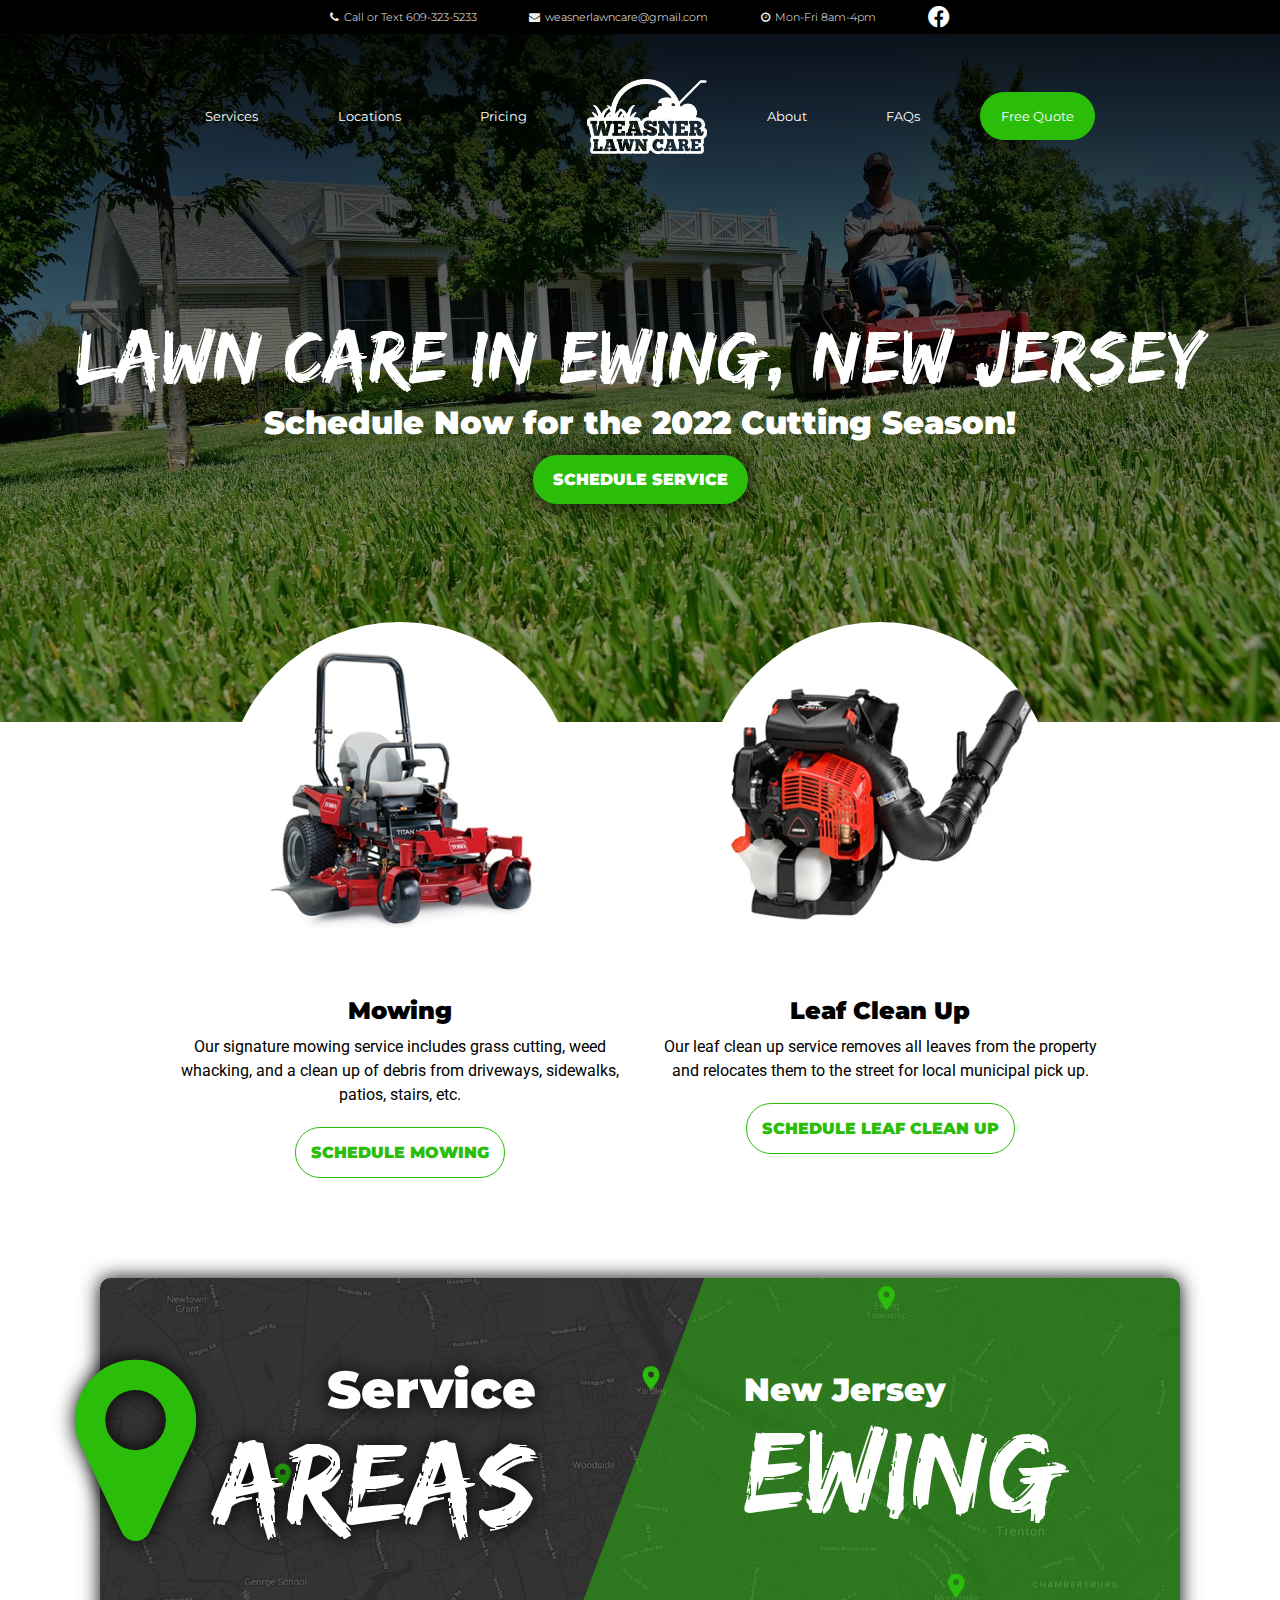
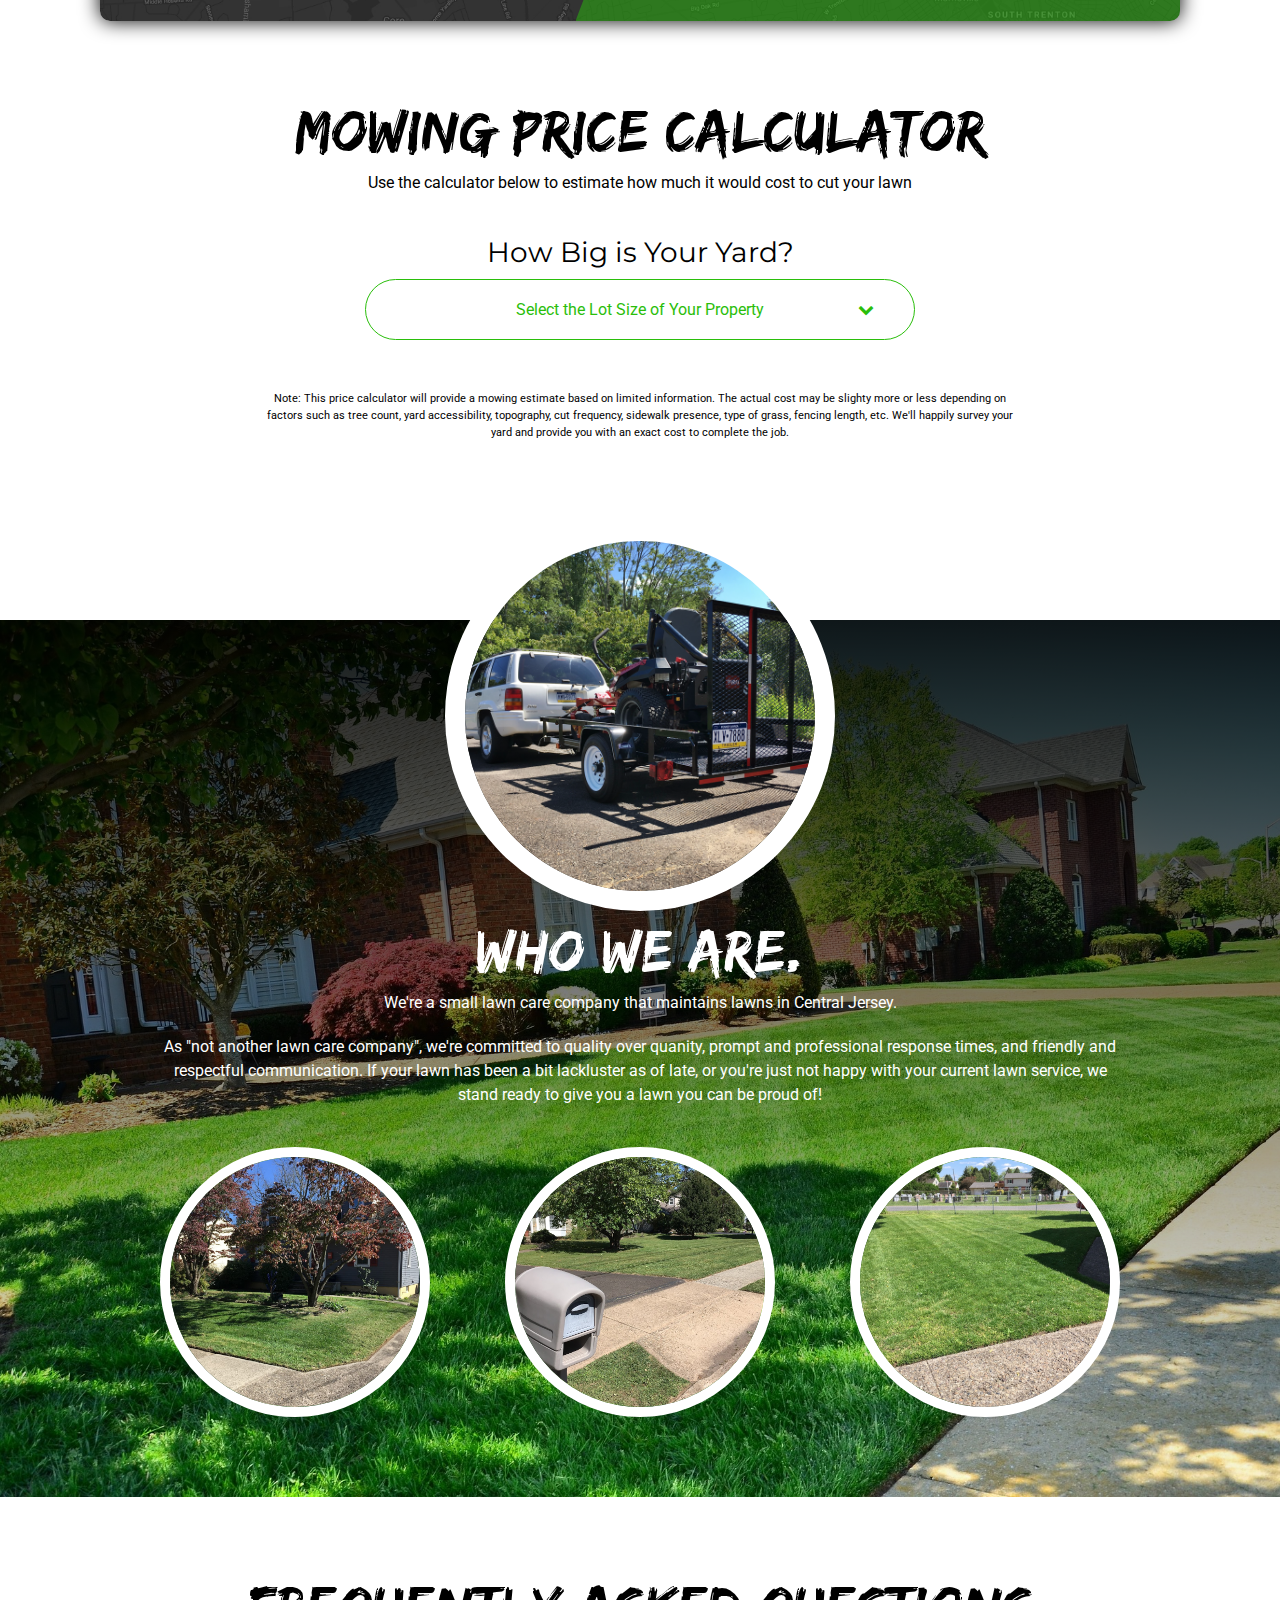
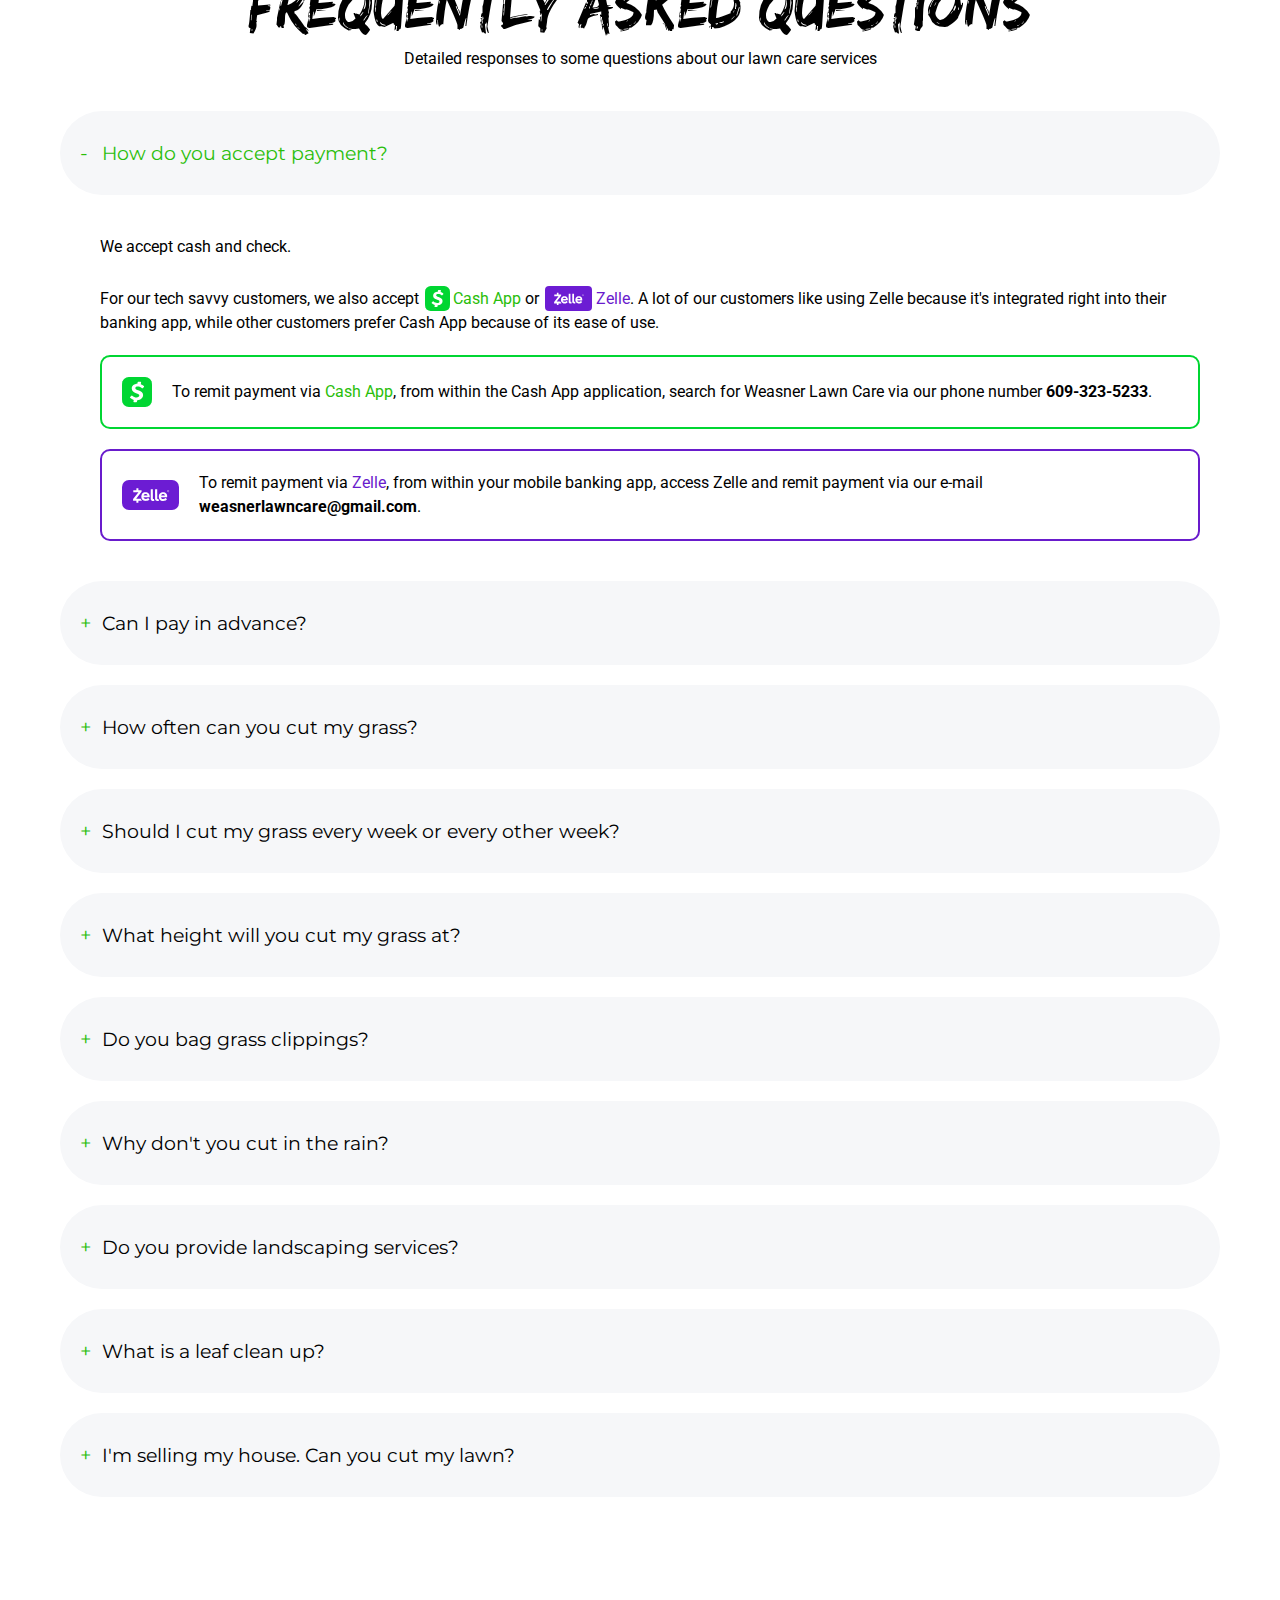
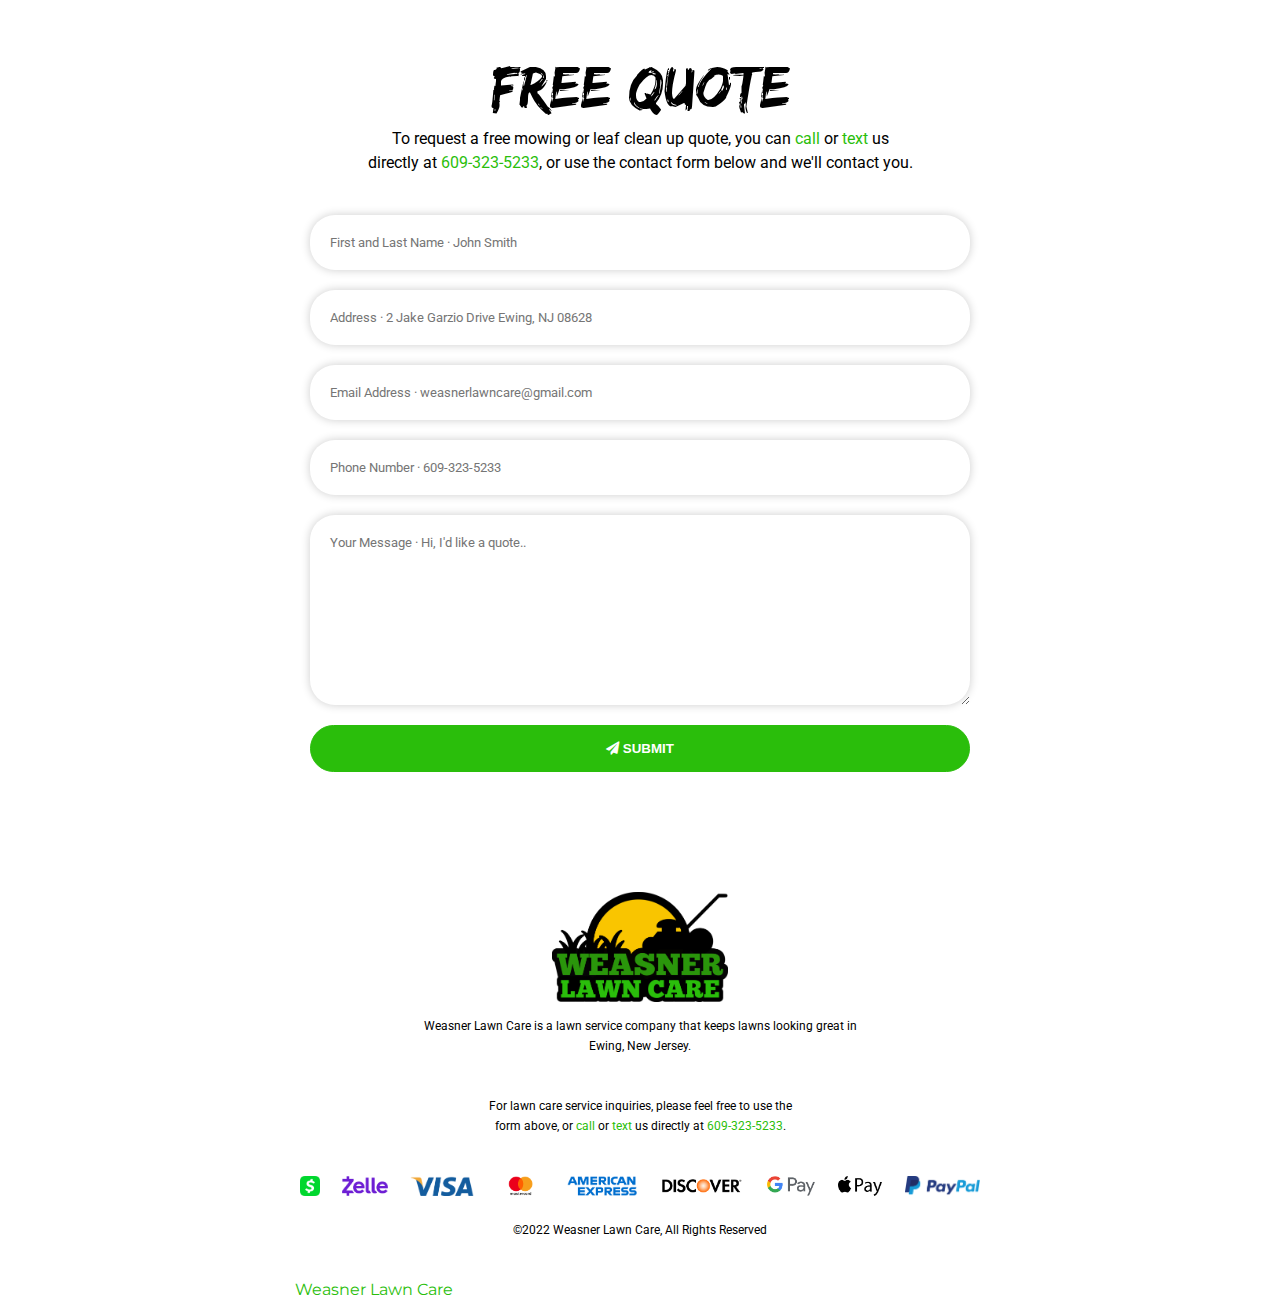
==== commit f2895096: "changes" ====
--- a/index.html
+++ b/index.html
@@ -212,7 +212,7 @@
 		  </div>
 		  <div class="priceChart priceChartBiWeekly">
 		    <div class="serviceLabel">Mowing Every 2 Weeks</div>
-		    <div class="price"><span class="priceNumber">$60</span><span class="priceLabel">/cut</span></div>
+		    <div class="price"><span class="priceNumber">$50</span><span class="priceLabel">/cut</span></div>
 			<div class="priceChartServices">
 			  <div class="priceChartService green">Mowing</div>
 			  <div class="priceChartService green">Edging</div>
--- a/css/main.css
+++ b/css/main.css
@@ -461,14 +461,14 @@
   font-weight: 900;
   font-size: 32px;
 }
-.township {
-  margin-top: 2px;
-}
 .pennsylvania {
   margin-top: 10px;
 }
 .township {
-  font-family: "Roboto";
+  font-size: 120px;
+  line-height: 120px;
+  font-family: "Edo";
+  font-weight: initial;
 }
 /* Pricing */
 .priceCalculator .container {
@@ -989,7 +989,8 @@
   .locationLeft, .locationRight {
     padding: 40px;
   }
-  .locationLeftH2One {
+  .locationLeftH2One,
+  .township  {
     font-size: 100px;
     line-height: 100px;
   }
@@ -1279,7 +1280,8 @@
   .locationLeft, .locationRight {
     padding: 20px;
   }
-  .locationLeftH2One {
+  .locationLeftH2One,
+  .township  {
     font-size: 65px;
     line-height: 65px;
   }
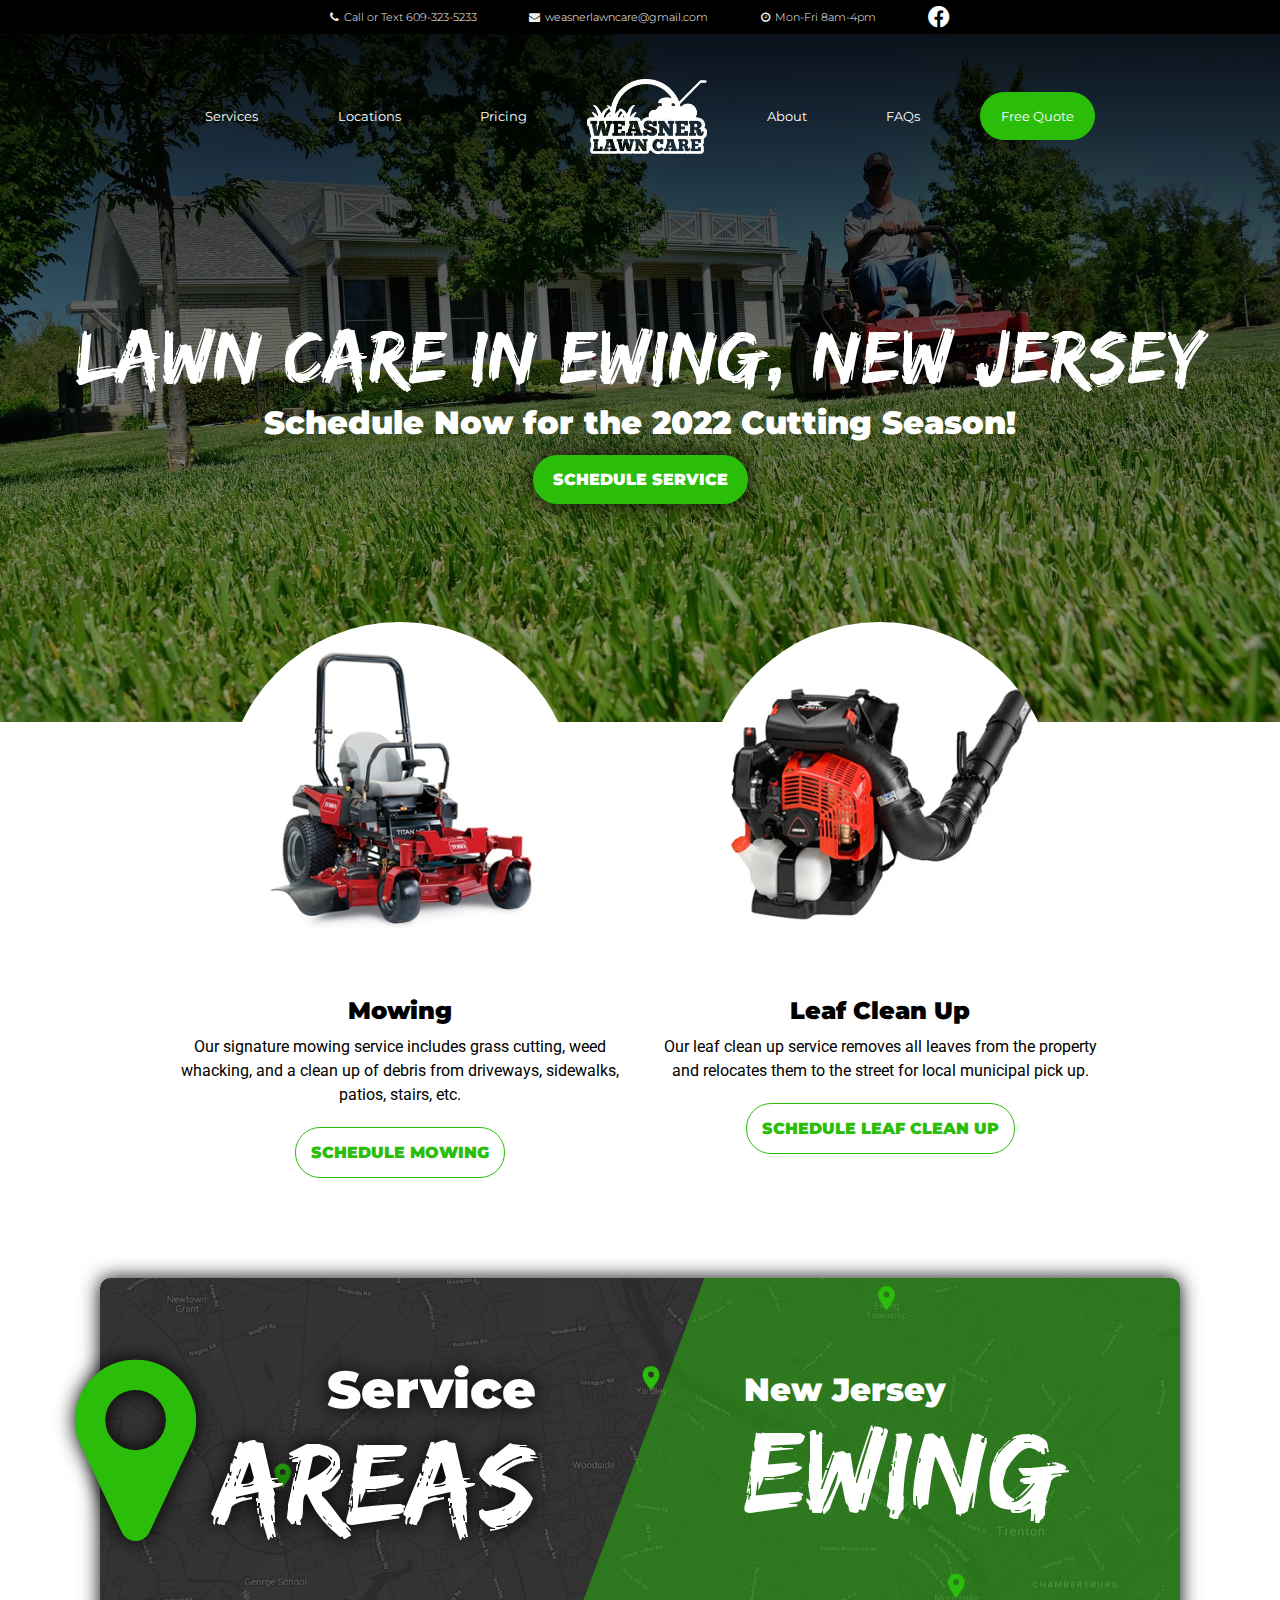
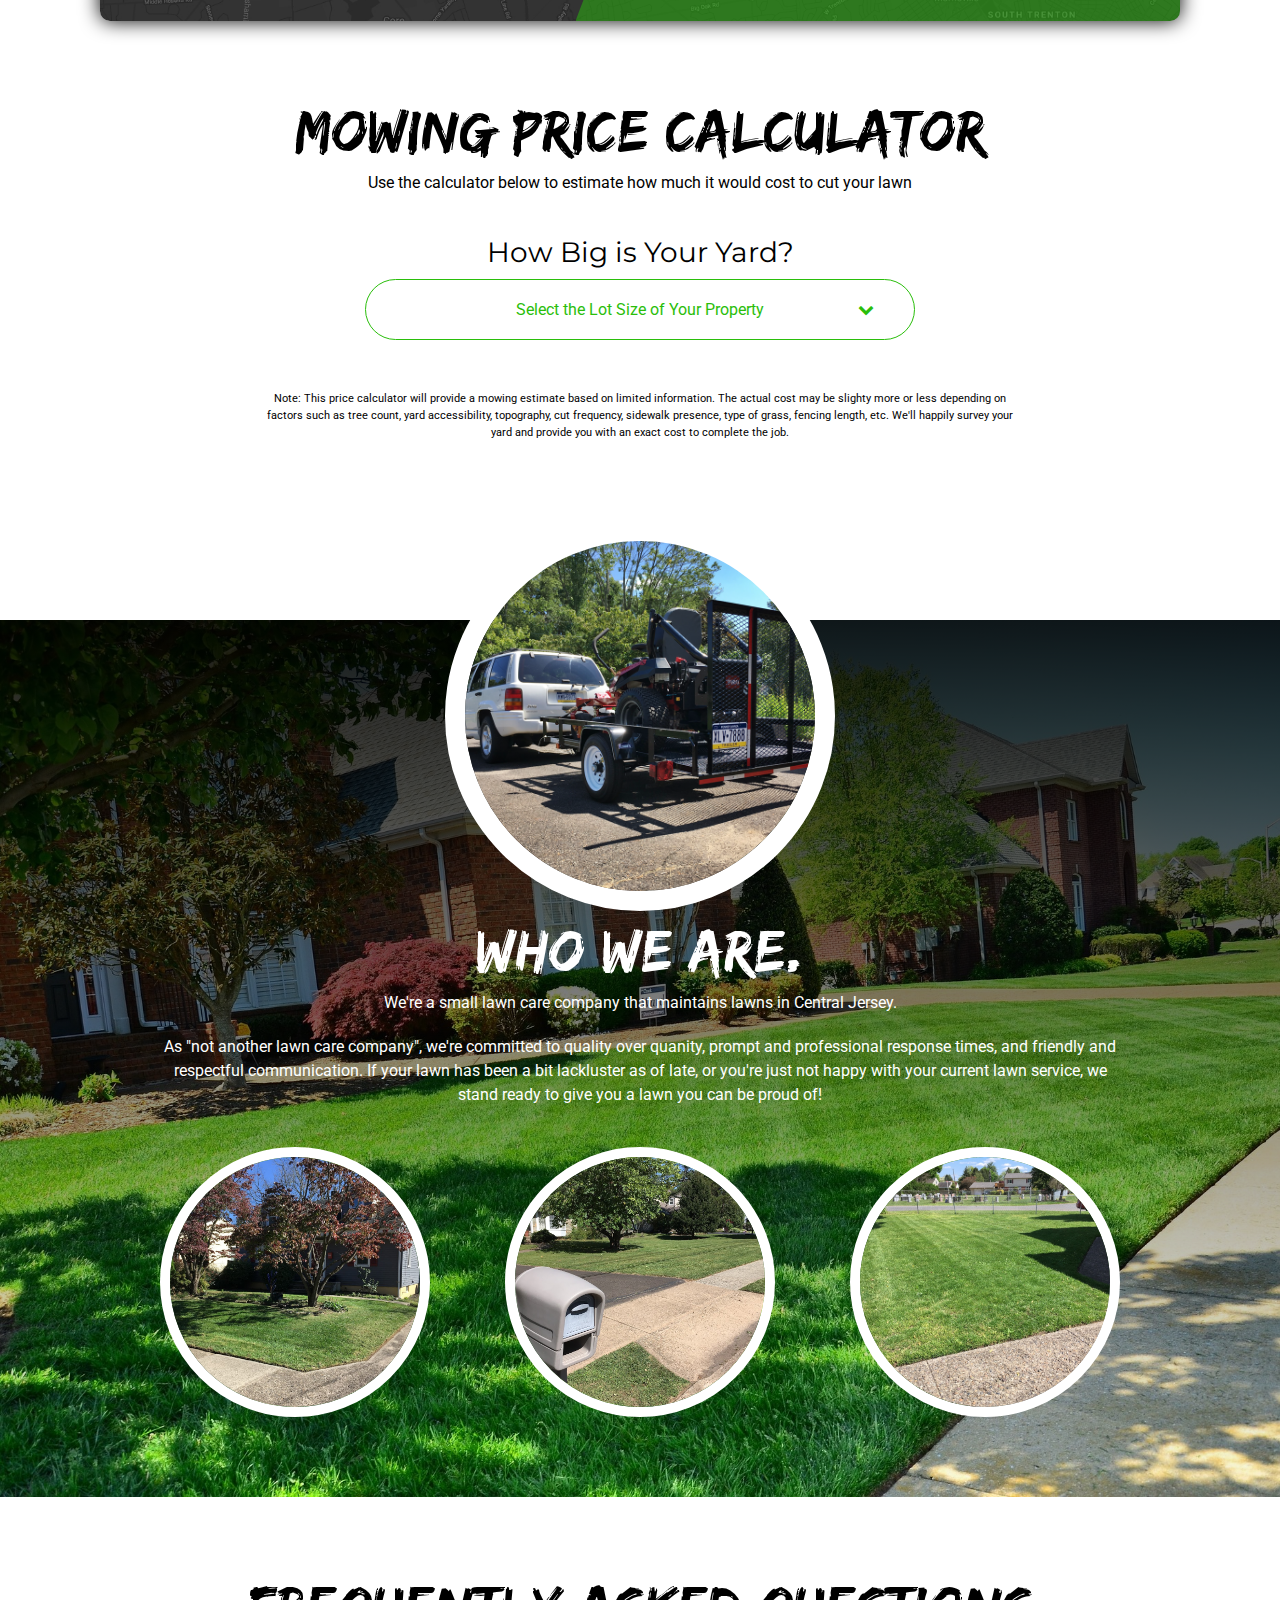
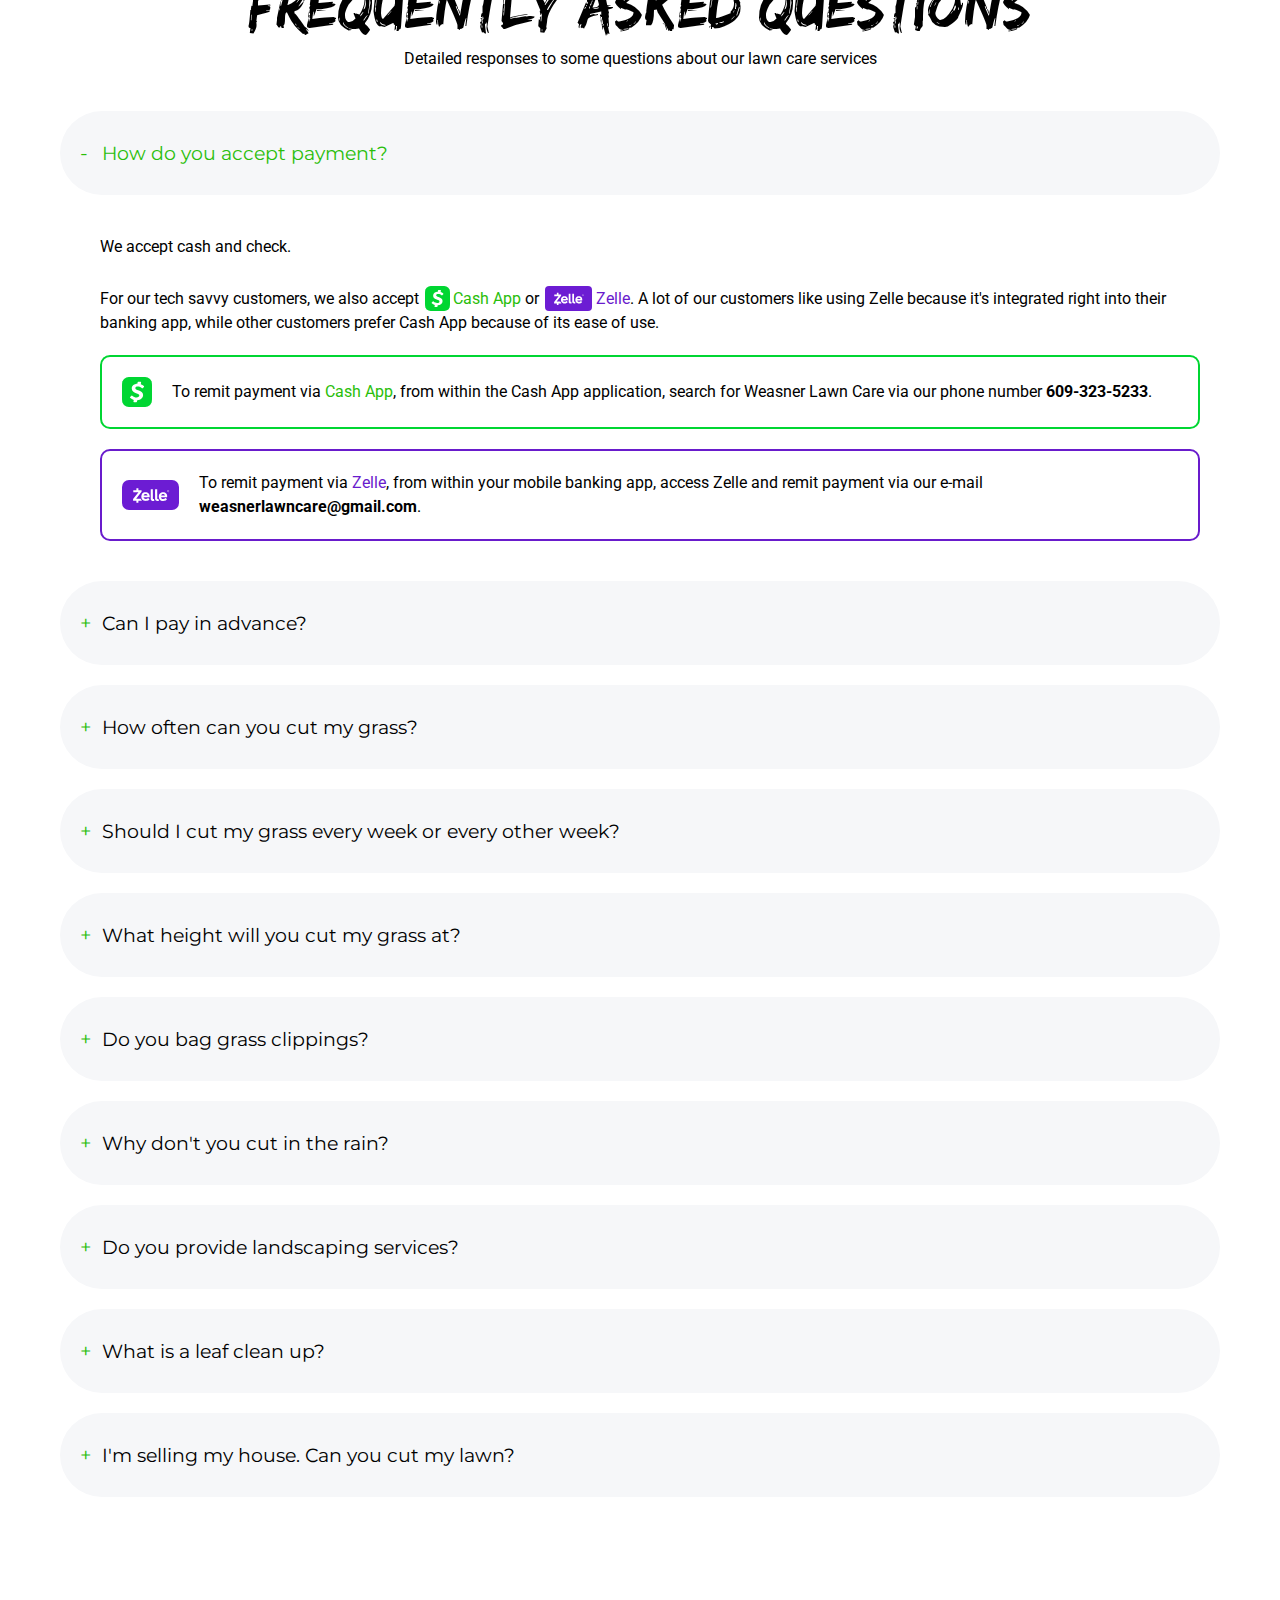
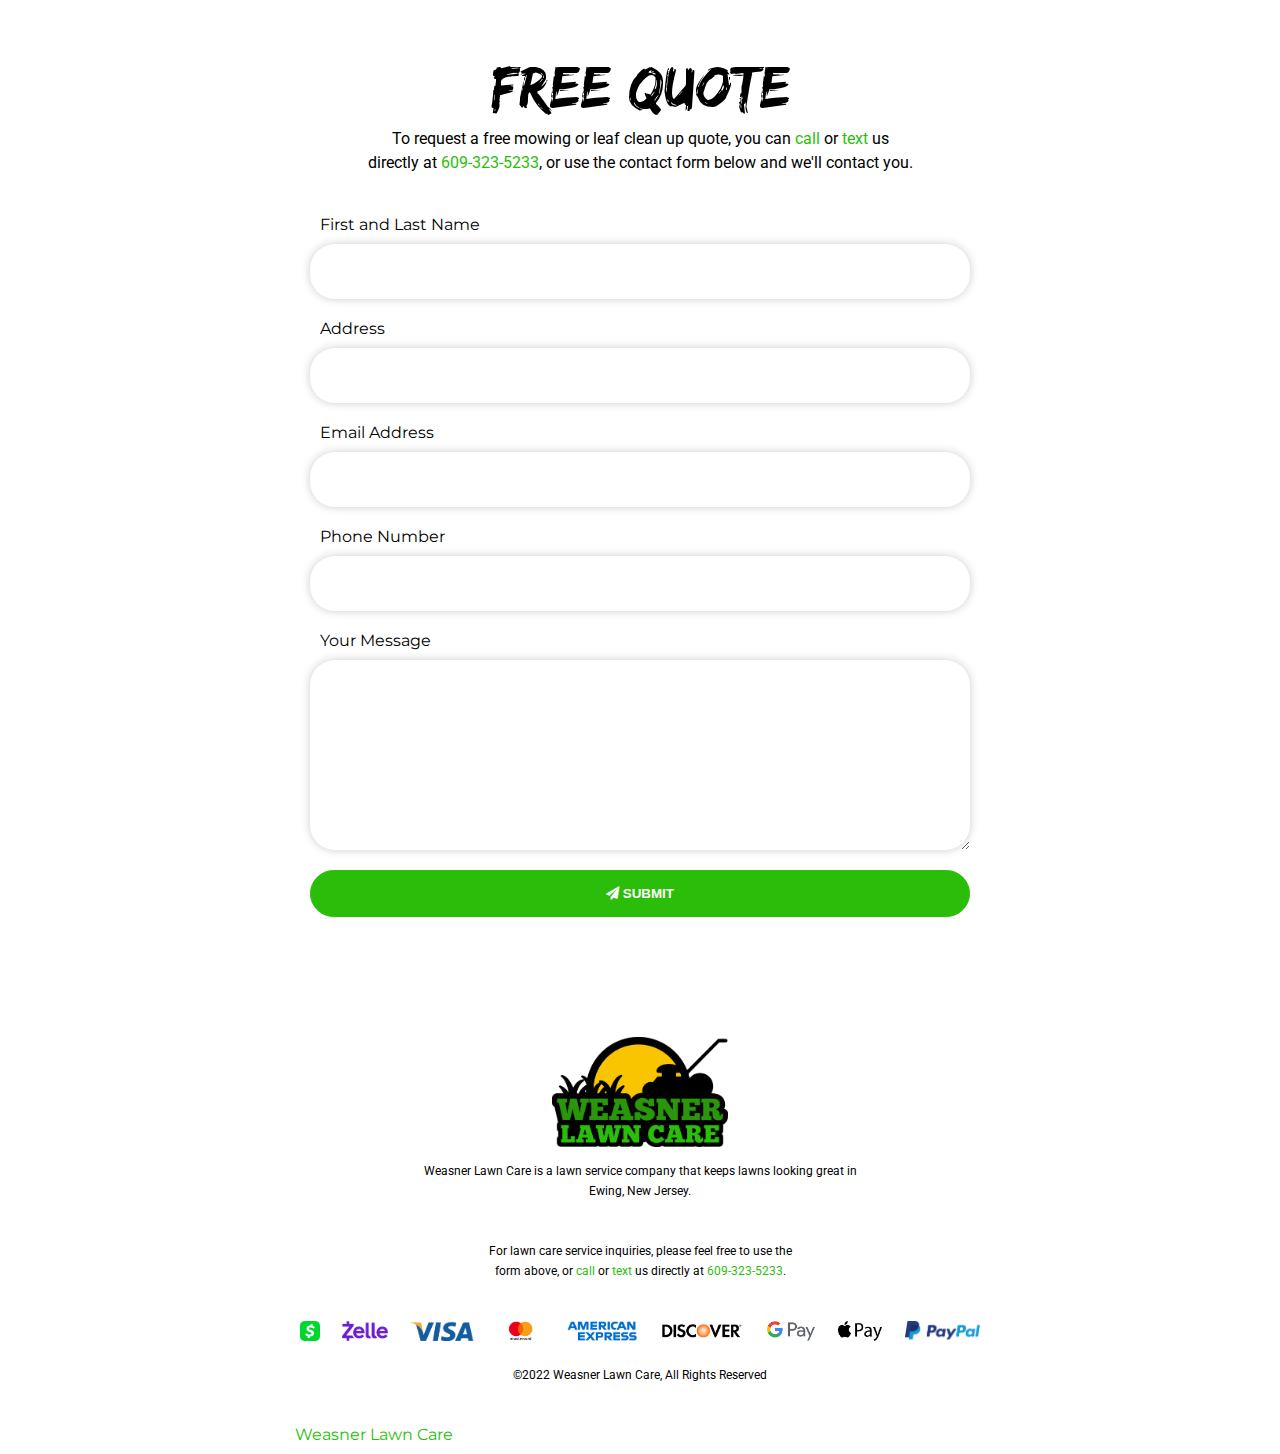
==== commit 0e57d1d6: "changes" ====
--- a/index.html
+++ b/index.html
@@ -354,11 +354,16 @@
 		  <div class="form-elements">
 		    <h2 class="sectionTitleOne">Free Quote</h2>
 		    <p>To request a free mowing or leaf clean up quote, you can <a href="tel:+1-609-323-5233">call</a> or <a href="sms:+1-609-323-5233">text</a> us <br> directly at <a href="tel:+1-609-323-5233">609-323-5233</a>, or use the contact form below and we'll contact you.</p>
-            <input id="name" name="name" required placeholder="First and Last Name · John Smith" />
-			<input id="address" name="address" value="" required placeholder="Address · 2 Jake Garzio Drive Ewing, NJ 08628"/>
-			<input id="email" name="email" type="email" value="" required placeholder="Email Address · weasnerlawncare@gmail.com"/>
-            <input id="number" name="number" value="" required placeholder="Phone Number · 609-323-5233"/>			
-            <textarea id="message" name="message" rows="10" required placeholder="Your Message · Hi, I'd like a quote.."></textarea>
+            <label class="contactFormLabel">First and Last Name</label>
+			<input id="name" name="name" required />
+			<label class="contactFormLabel">Address</label>
+			<input id="address" name="address" value="" required" />
+			<label class="contactFormLabel">Email Address</label>
+			<input id="email" name="email" type="email" value="" required />
+			<label class="contactFormLabel">Phone Number</label>
+            <input id="number" name="number" value="" required />
+			<label class="contactFormLabel">Your Message</label>
+            <textarea id="message" name="message" rows="10" required ></textarea>
             <button class="button-success pure-button button-xlarge">
               <i class="fa fa-paper-plane"></i>&nbsp;Submit
 			</button>
--- a/css/main.css
+++ b/css/main.css
@@ -865,6 +865,10 @@
   text-align: center;
   margin-bottom: 40px;
 }
+.contactFormLabel {
+  margin-bottom: 10px;
+  margin-left: 10px;
+}
 .thankyou_message {
   display: none;
 }
@@ -946,7 +950,7 @@
   display: flex;
   flex-direction: column;
 }
-.form-elements> *:not(:last-child):not(h2):not(p) {
+.form-elements> *:not(:last-child):not(h2):not(p):not(label) {
   margin-bottom: 20px;
 }
 .pure-form input,
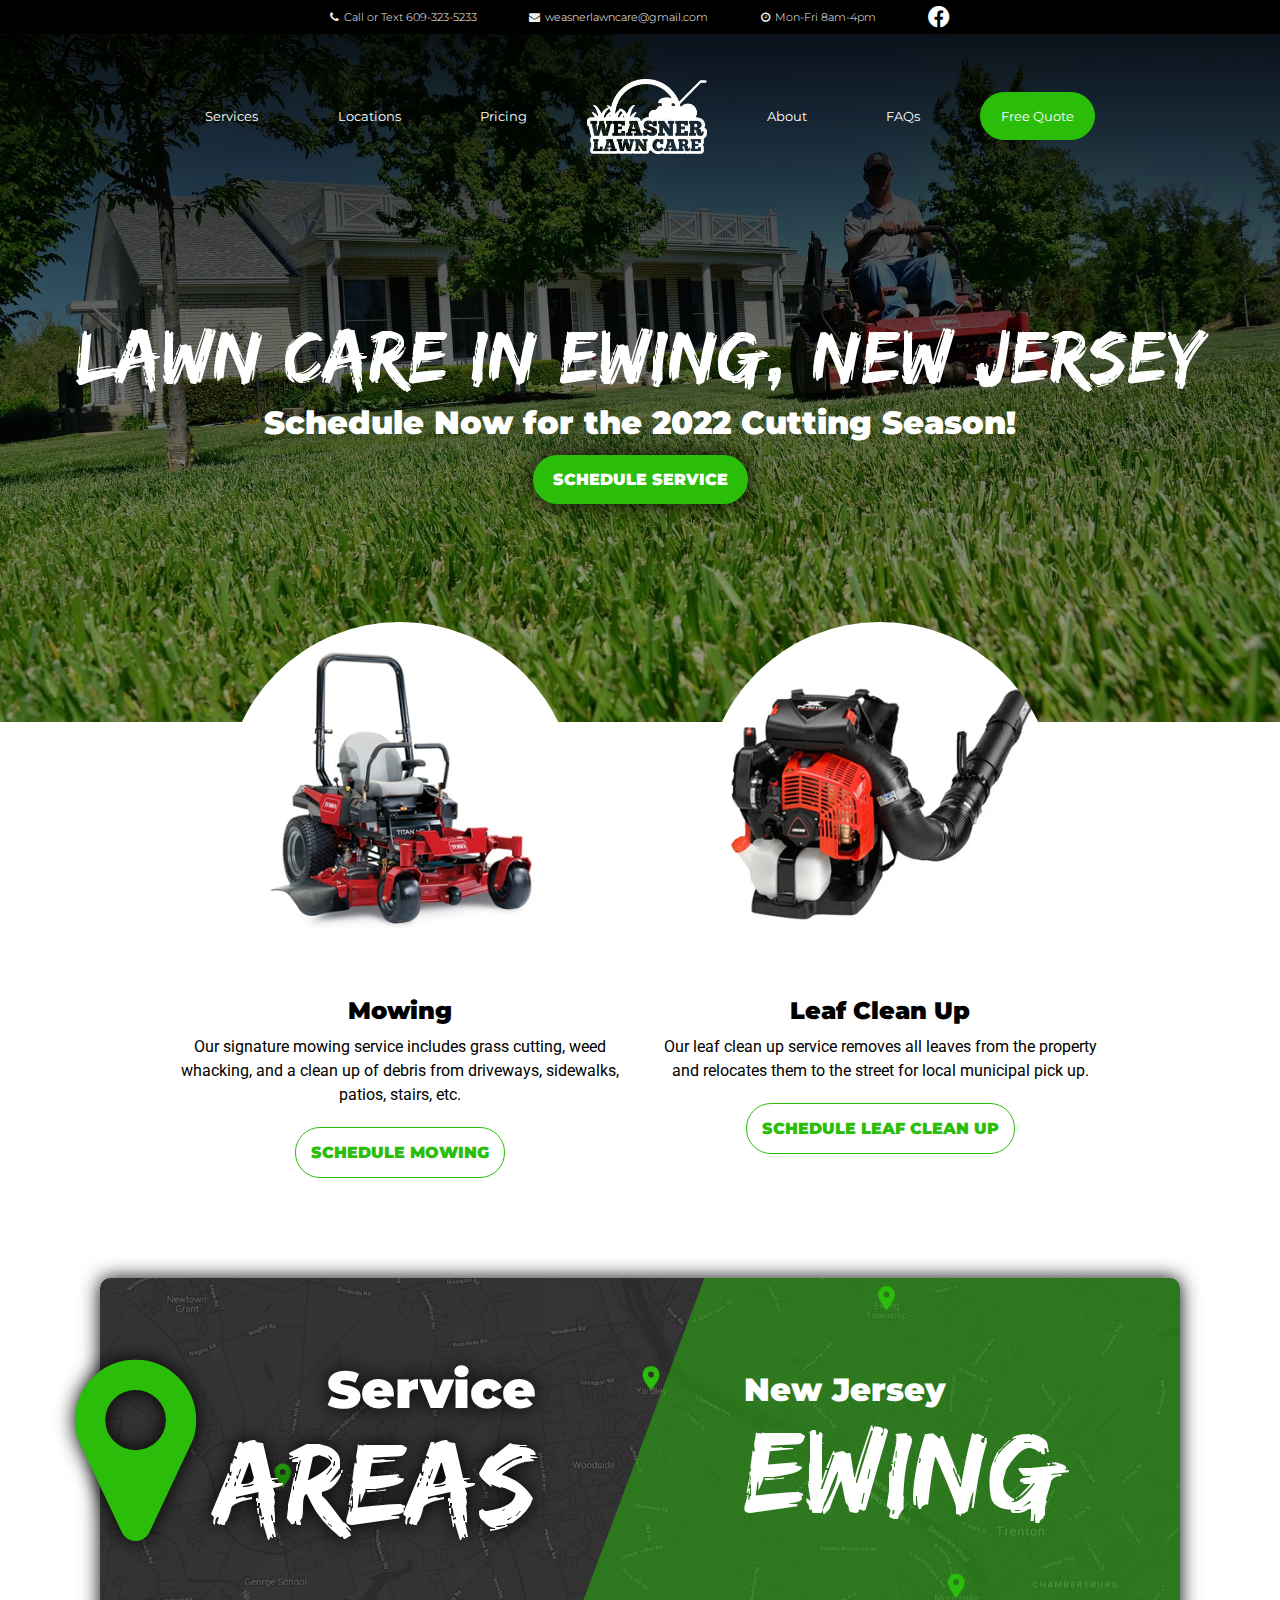
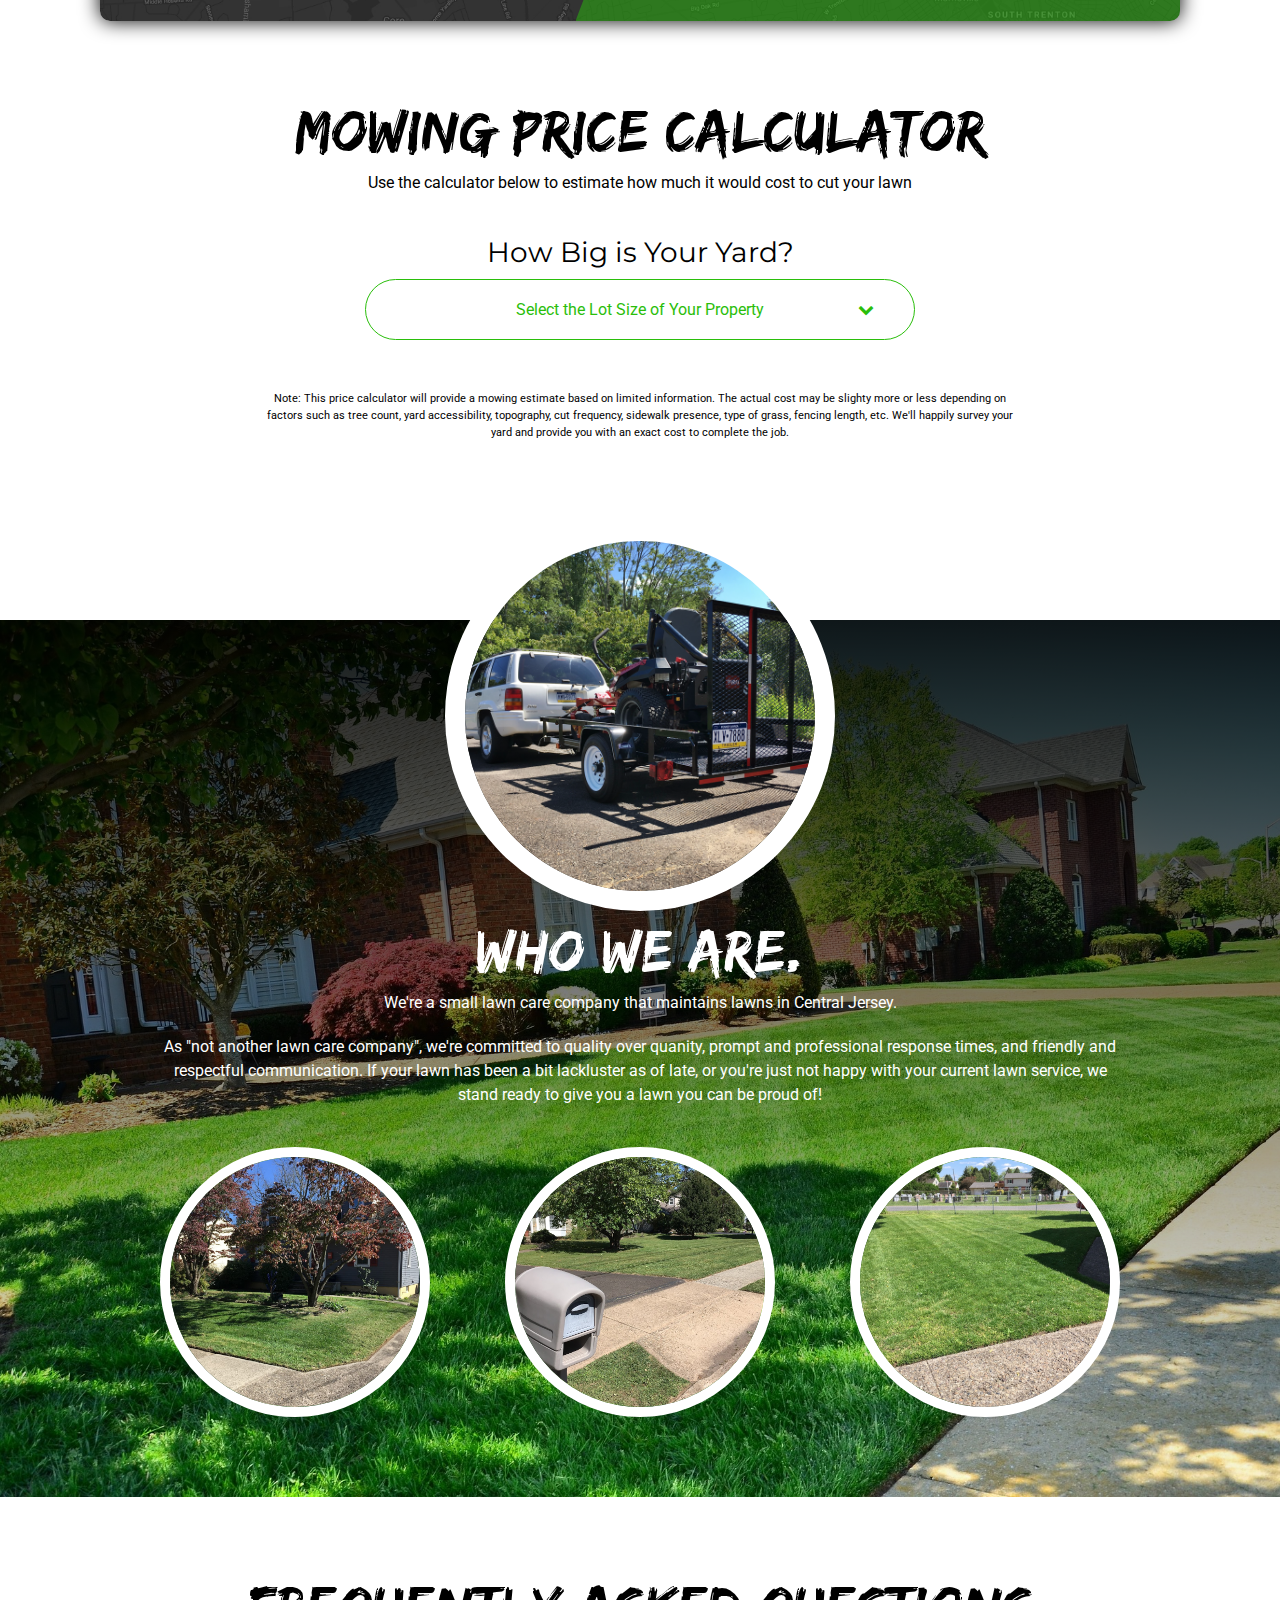
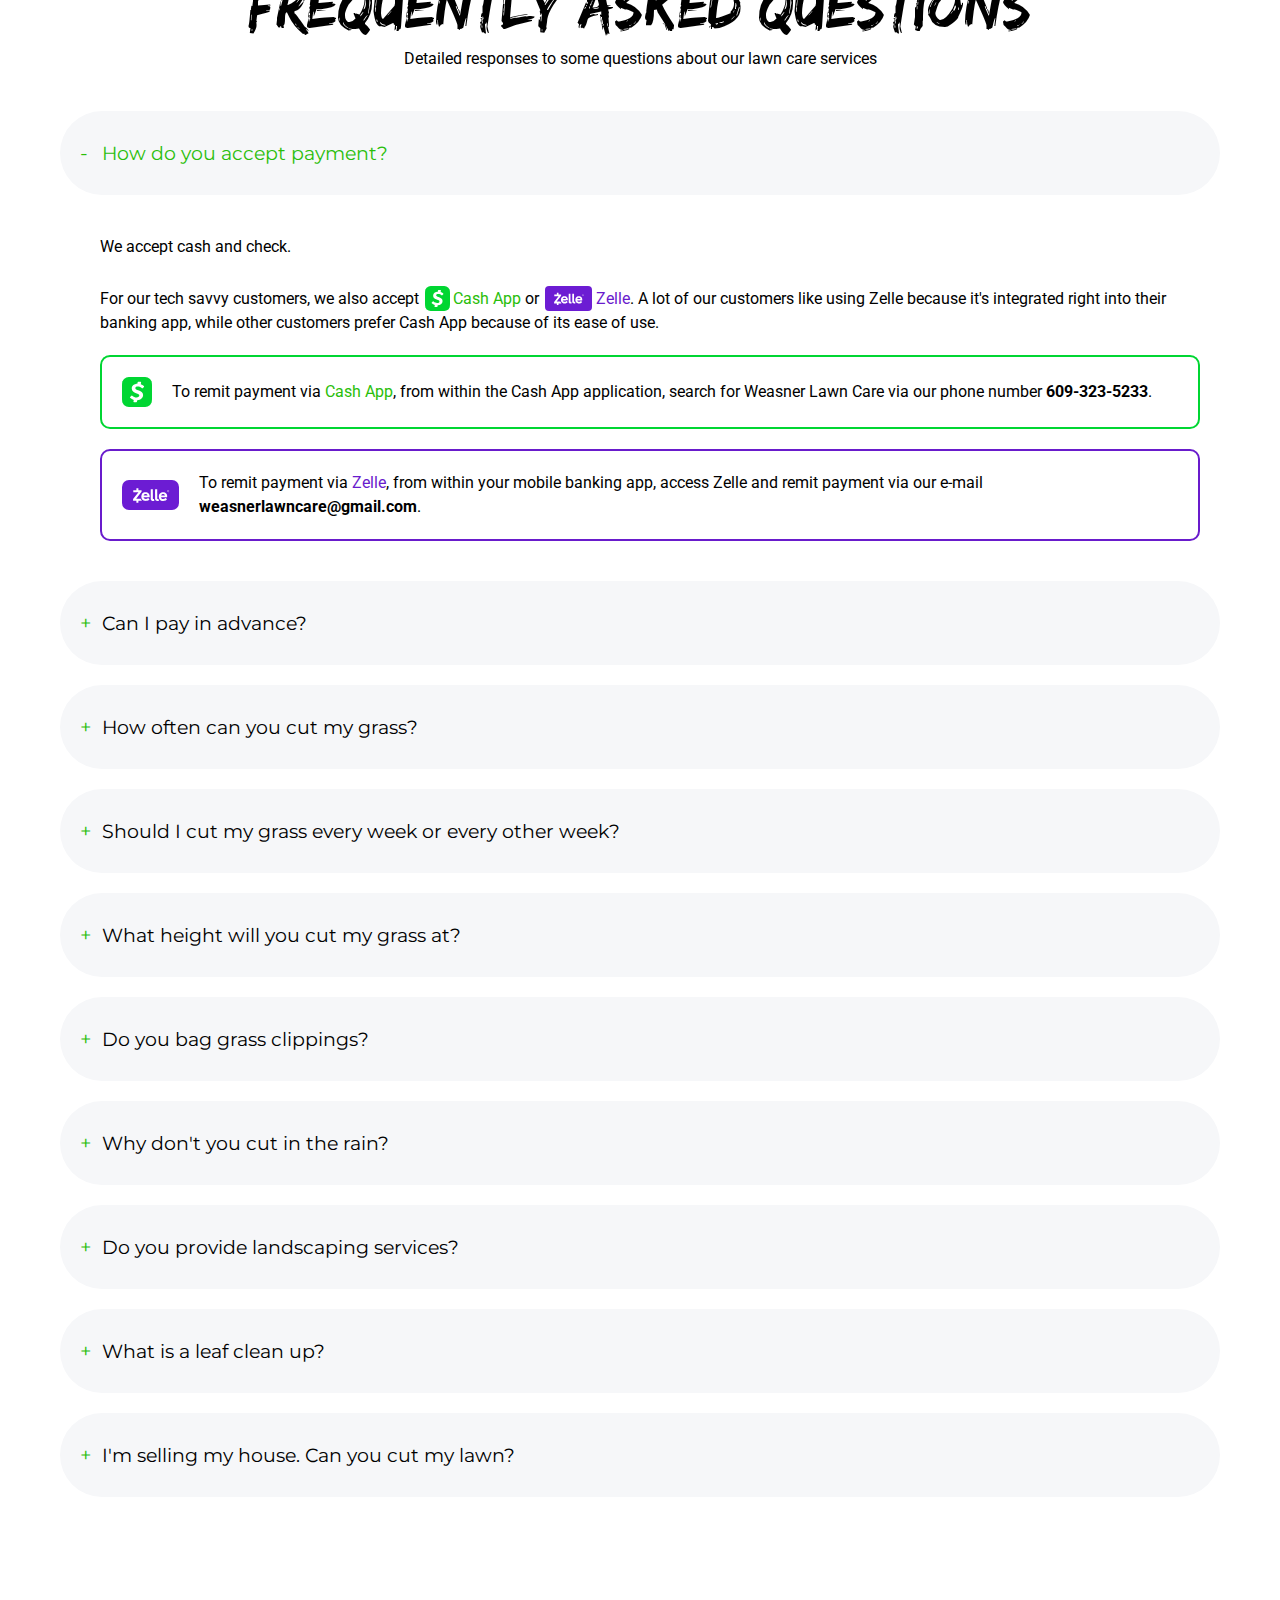
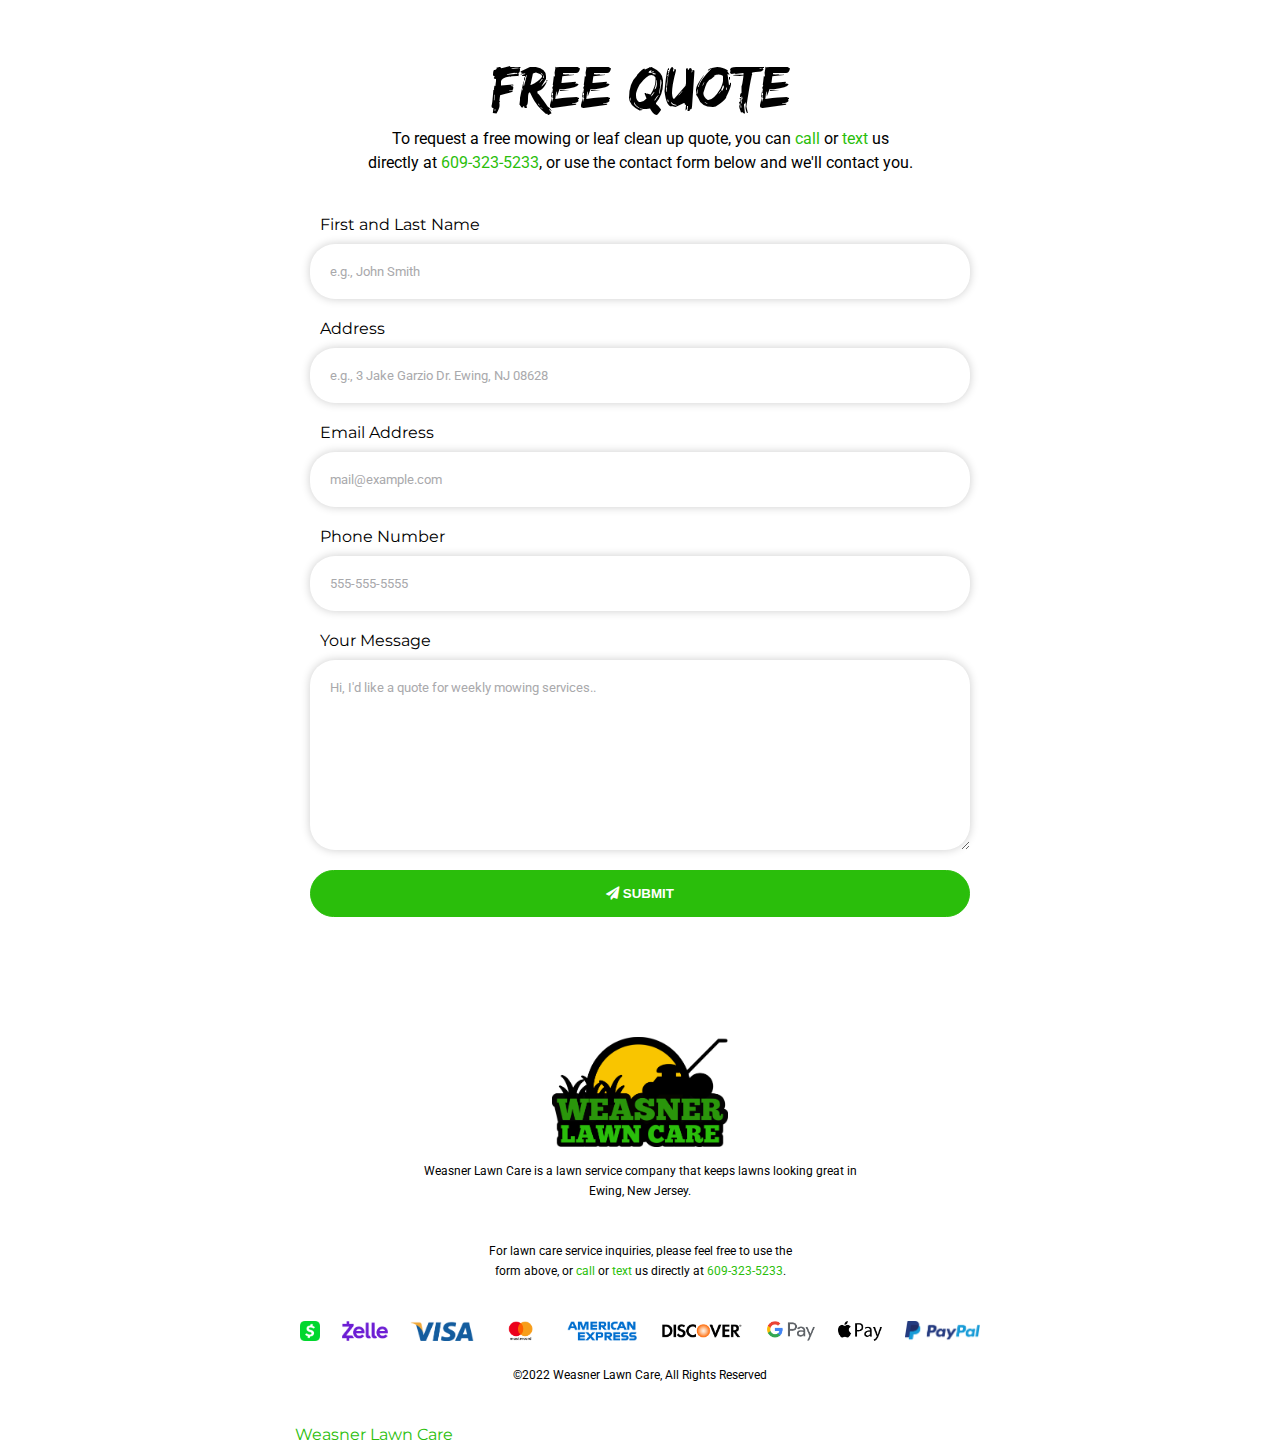
==== commit b6175193: "changes" ====
--- a/index.html
+++ b/index.html
@@ -355,15 +355,15 @@
 		    <h2 class="sectionTitleOne">Free Quote</h2>
 		    <p>To request a free mowing or leaf clean up quote, you can <a href="tel:+1-609-323-5233">call</a> or <a href="sms:+1-609-323-5233">text</a> us <br> directly at <a href="tel:+1-609-323-5233">609-323-5233</a>, or use the contact form below and we'll contact you.</p>
             <label class="contactFormLabel">First and Last Name</label>
-			<input id="name" name="name" required />
+			<input id="name" name="name" required placeholder="e.g., John Smith"/>
 			<label class="contactFormLabel">Address</label>
-			<input id="address" name="address" value="" required" />
+			<input id="address" name="address" value="" required" placeholder="e.g., 3 Jake Garzio Dr. Ewing, NJ 08628"/>
 			<label class="contactFormLabel">Email Address</label>
-			<input id="email" name="email" type="email" value="" required />
+			<input id="email" name="email" type="email" value="" required placeholder="mail@example.com"/>
 			<label class="contactFormLabel">Phone Number</label>
-            <input id="number" name="number" value="" required />
+            <input id="number" name="number" value="" required placeholder="555-555-5555"/>
 			<label class="contactFormLabel">Your Message</label>
-            <textarea id="message" name="message" rows="10" required ></textarea>
+            <textarea id="message" name="message" rows="10" required placeholder="Hi, I'd like a quote for weekly mowing services.."></textarea>
             <button class="button-success pure-button button-xlarge">
               <i class="fa fa-paper-plane"></i>&nbsp;Submit
 			</button>
--- a/css/main.css
+++ b/css/main.css
@@ -22,6 +22,9 @@
   -moz-appearance: none;
   appearance: none;
   margin: 0; 
+}
+::placeholder {
+  color: #A9A9AC;
 }
 /* Fonts */
 @import url('https://fonts.googleapis.com/css2?family=Montserrat:wght@900&display=swap');
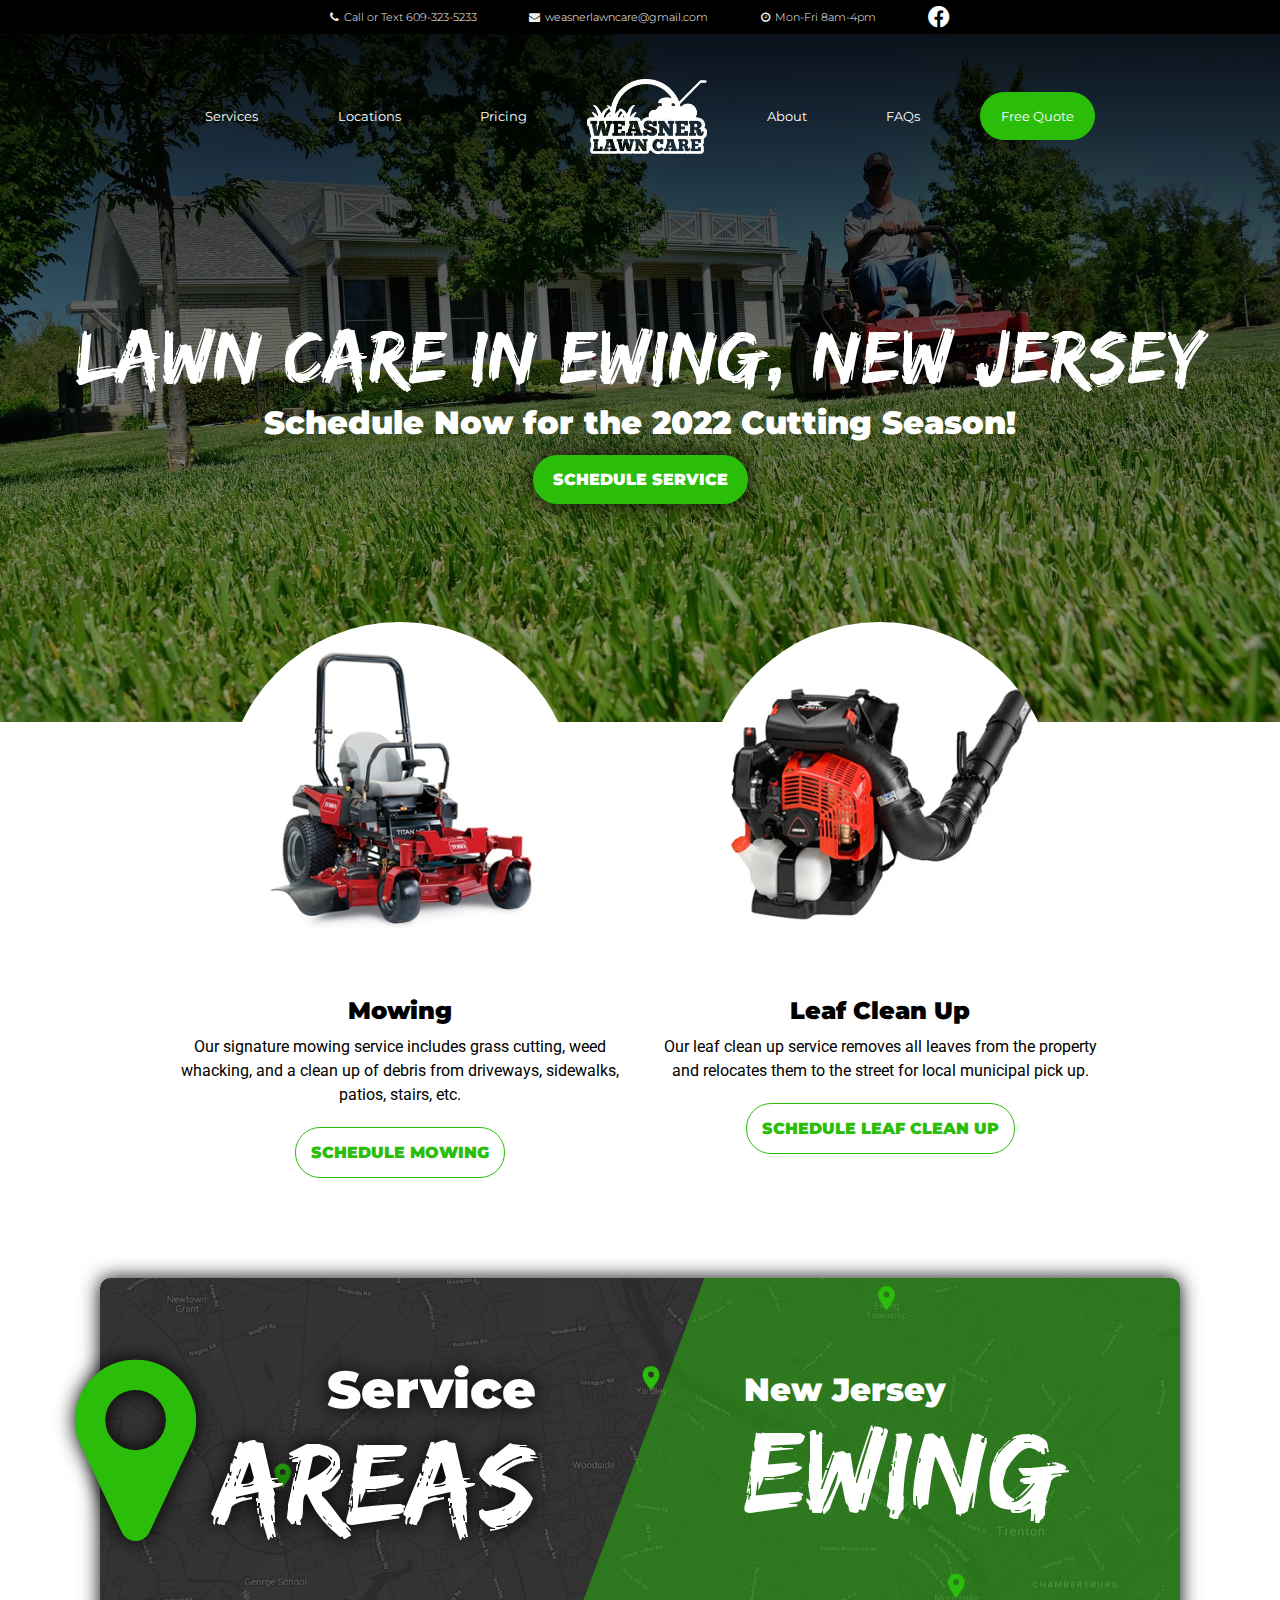
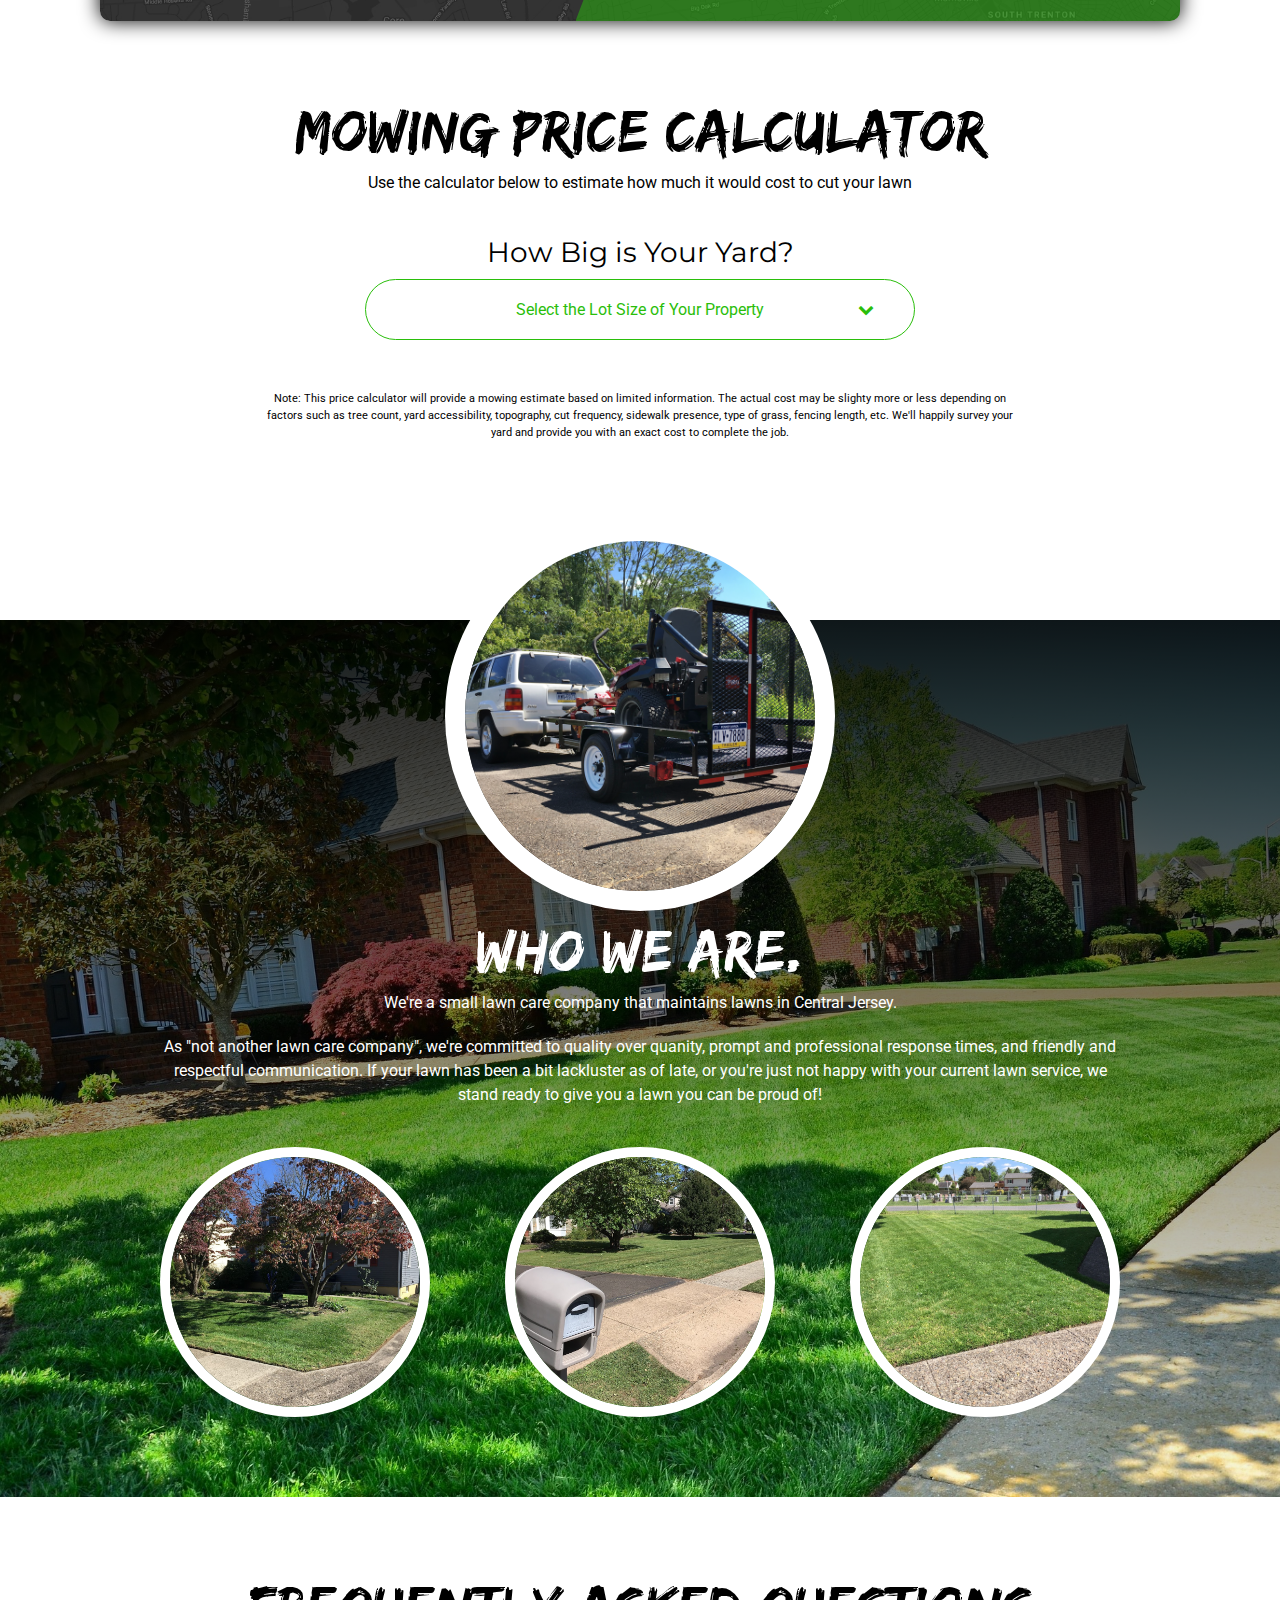
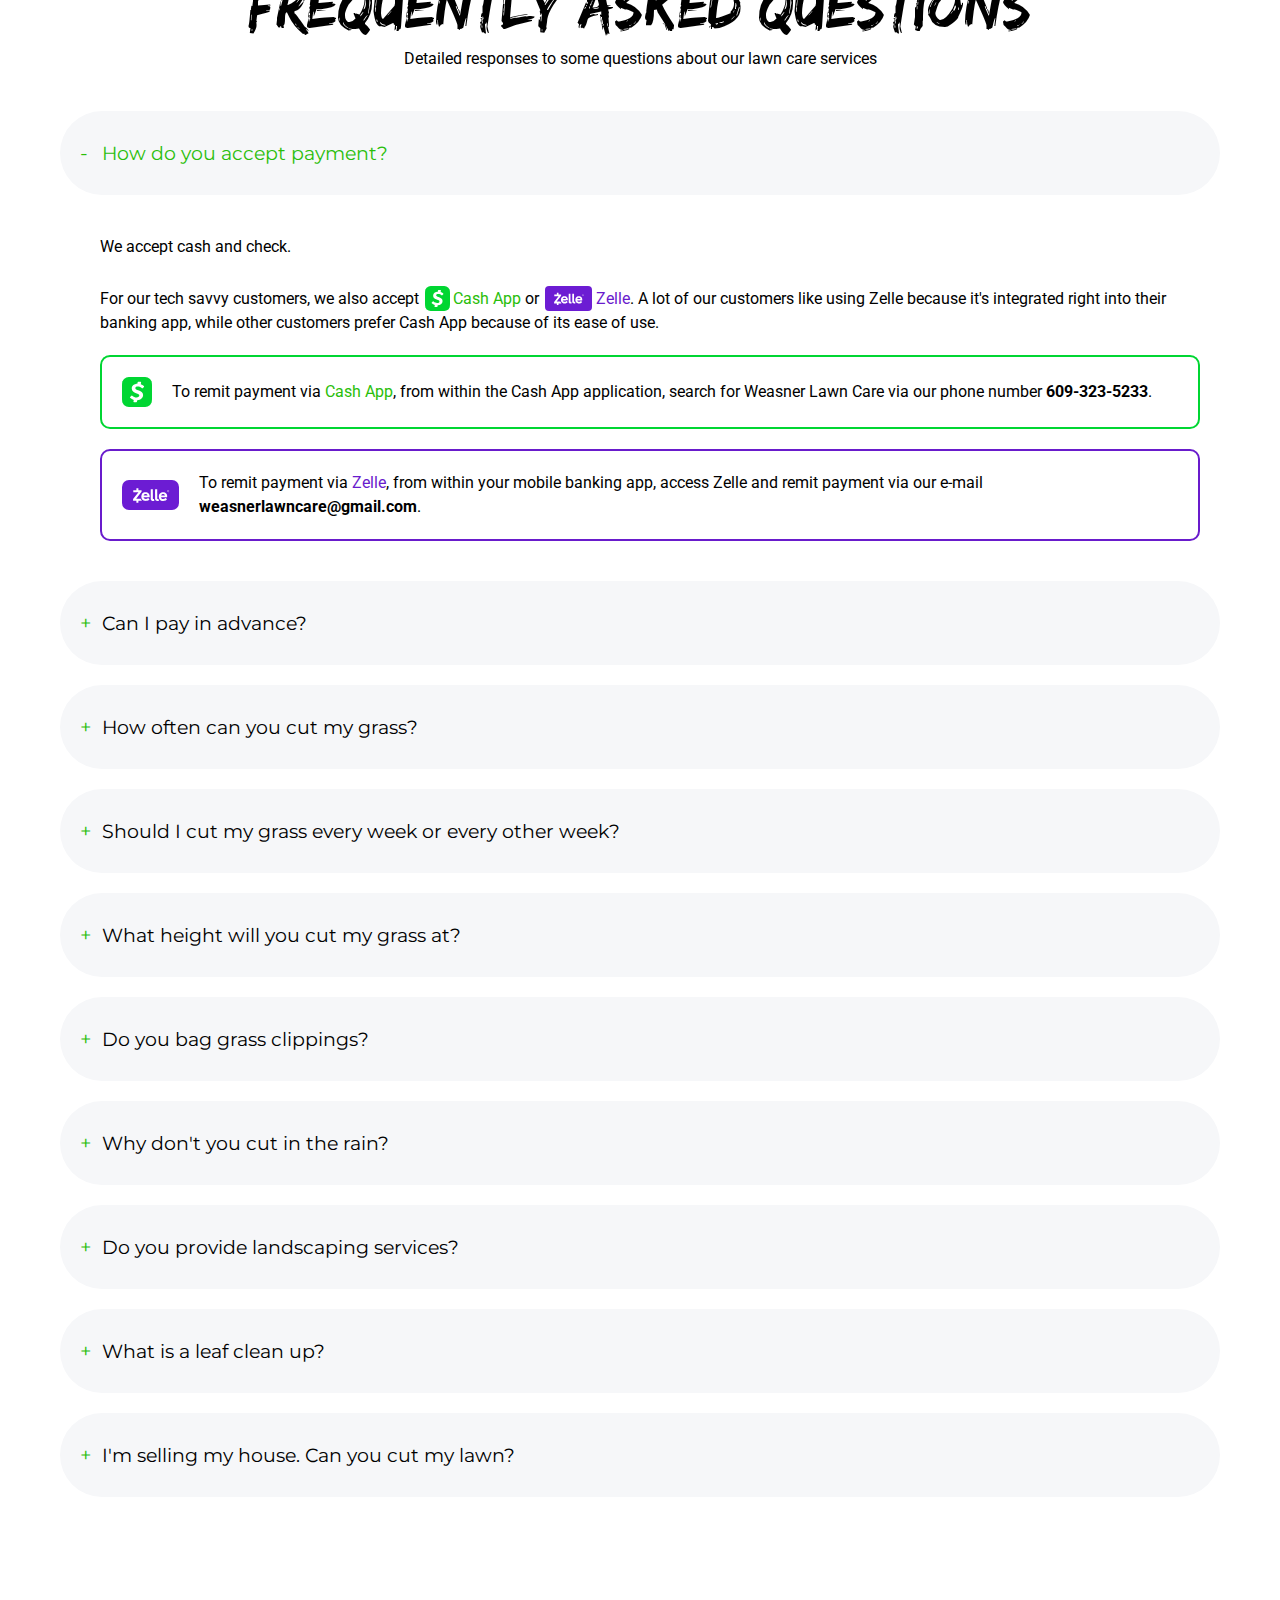
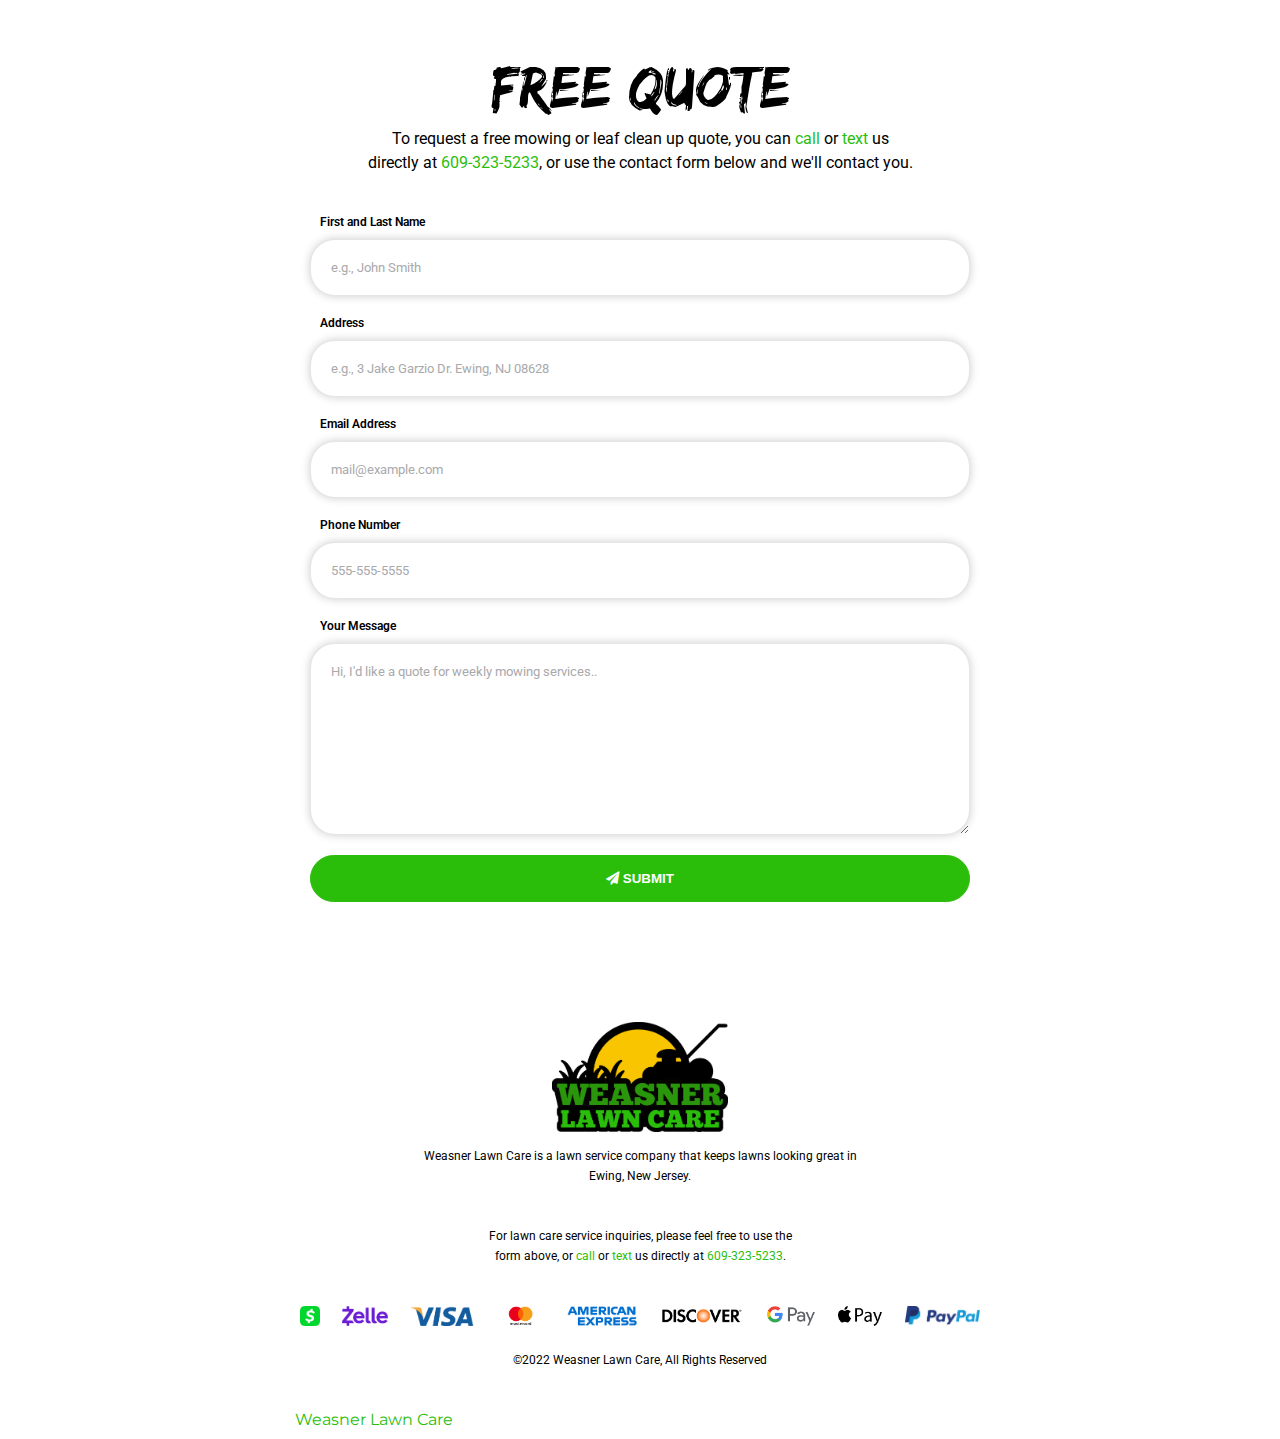
==== commit 0ea98ff4: "changes" ====
--- a/index.html
+++ b/index.html
@@ -357,7 +357,7 @@
             <label class="contactFormLabel">First and Last Name</label>
 			<input id="name" name="name" required placeholder="e.g., John Smith"/>
 			<label class="contactFormLabel">Address</label>
-			<input id="address" name="address" value="" required" placeholder="e.g., 3 Jake Garzio Dr. Ewing, NJ 08628"/>
+			<input id="address" name="address" value="" required placeholder="e.g., 3 Jake Garzio Dr. Ewing, NJ 08628"/>
 			<label class="contactFormLabel">Email Address</label>
 			<input id="email" name="email" type="email" value="" required placeholder="mail@example.com"/>
 			<label class="contactFormLabel">Phone Number</label>
--- a/css/main.css
+++ b/css/main.css
@@ -9,7 +9,6 @@
   -webkit-appearance: none;
   -moz-appearance: none;
   appearance: none;
-  border-radius: 1px;
   -webkit-box-shadow: 0 0 10px rgba(0,0,0,0.2);
   box-shadow: 0 0 10px rgba(0,0,0,0.2);
 }
@@ -22,6 +21,10 @@
   -moz-appearance: none;
   appearance: none;
   margin: 0; 
+}
+input:focus,
+textarea:focus {
+  border: 1px solid #f9c500!important;
 }
 ::placeholder {
   color: #A9A9AC;
@@ -871,6 +874,9 @@
 .contactFormLabel {
   margin-bottom: 10px;
   margin-left: 10px;
+  font-family: "Roboto";
+  font-size: 12px;
+  font-weight: 600;
 }
 .thankyou_message {
   display: none;
@@ -955,6 +961,8 @@
 }
 .form-elements> *:not(:last-child):not(h2):not(p):not(label) {
   margin-bottom: 20px;
+  color: #2abe0b;
+  border: 1px solid rgba(0,0,0,0.1);
 }
 .pure-form input,
 .pure-form textarea {
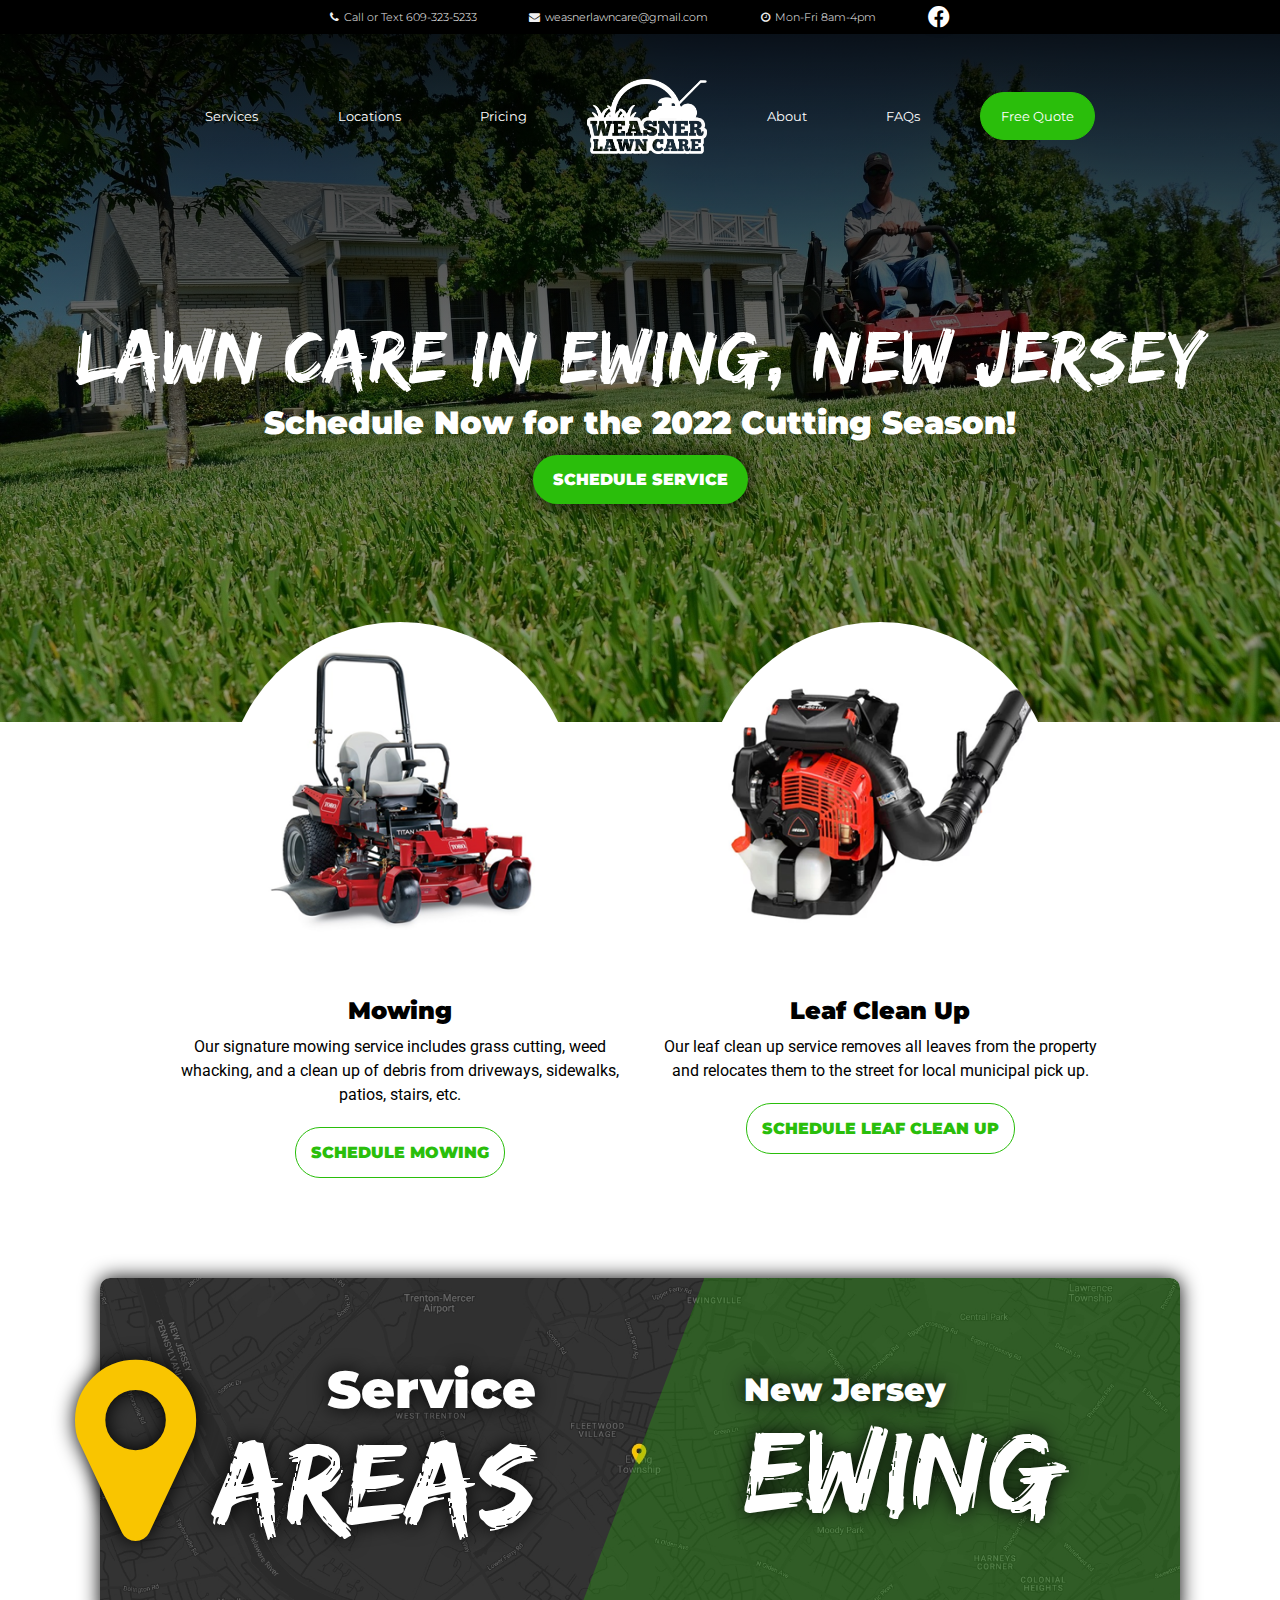
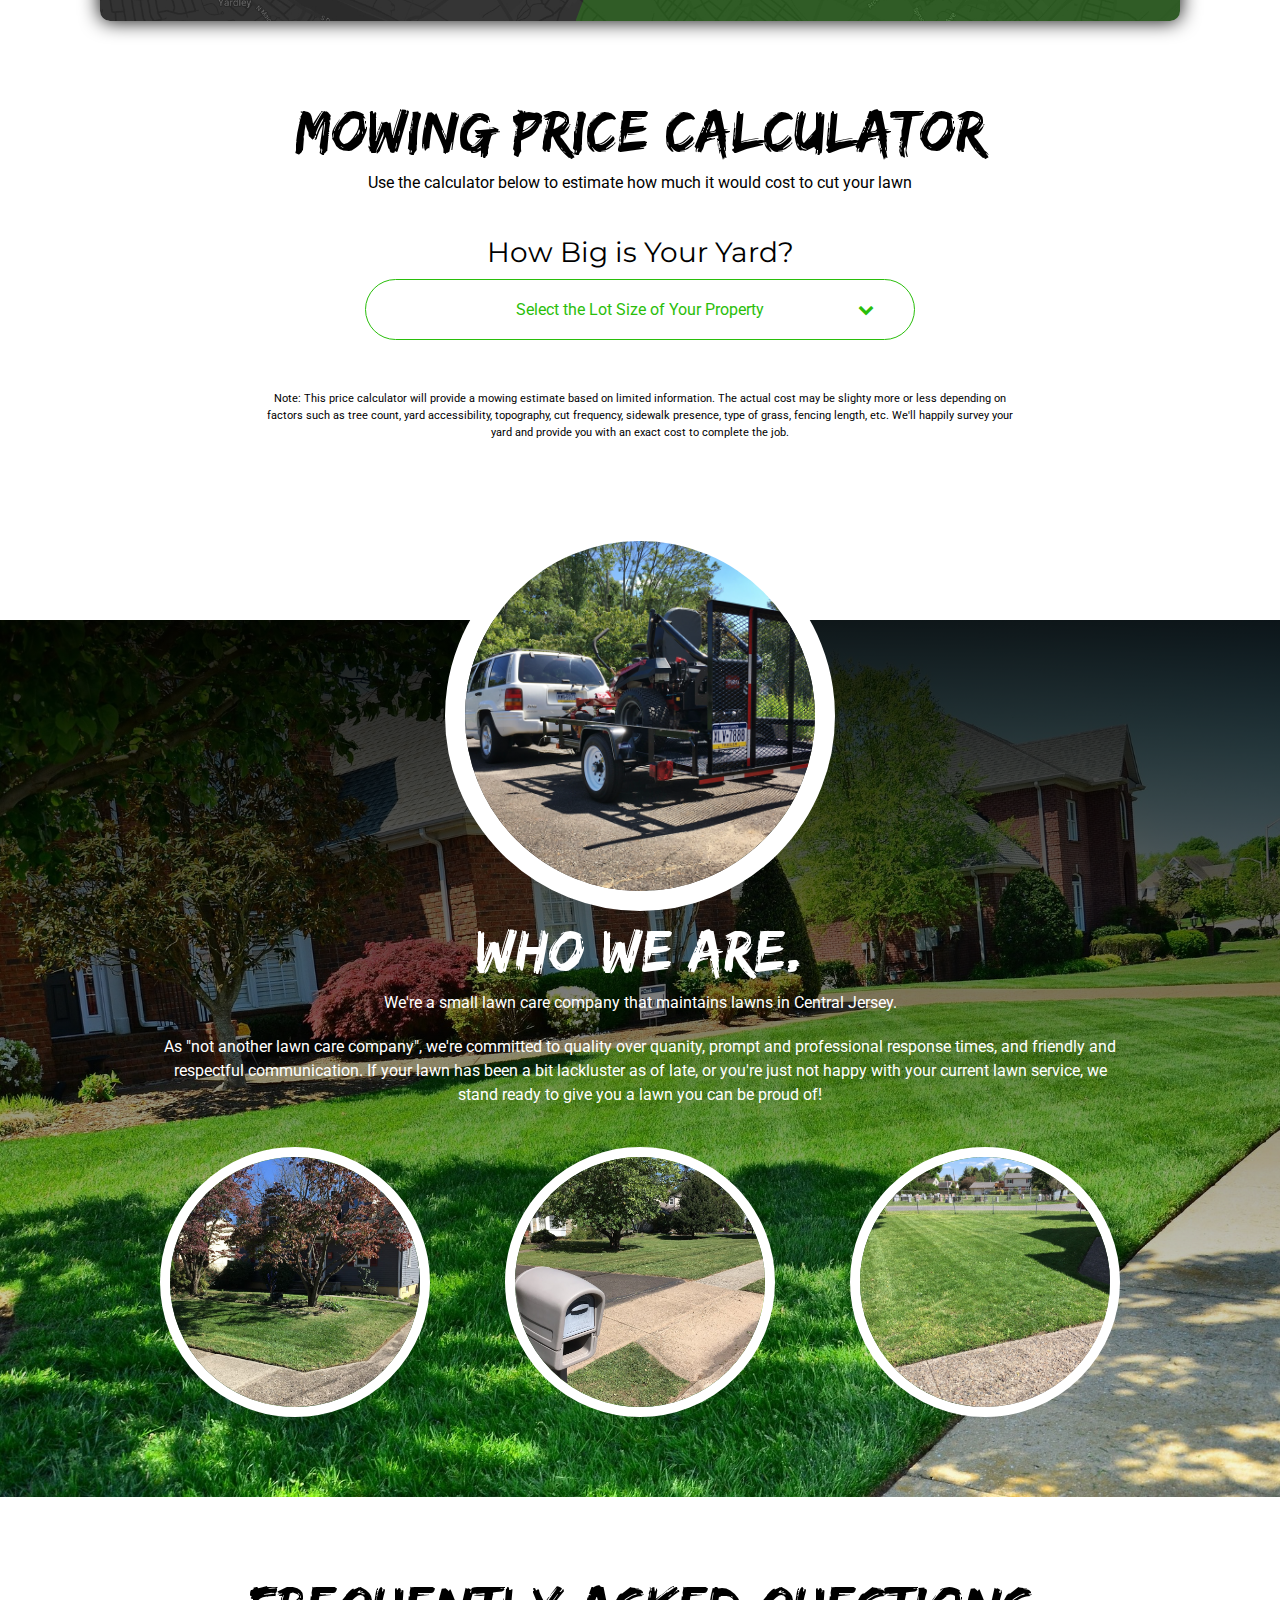
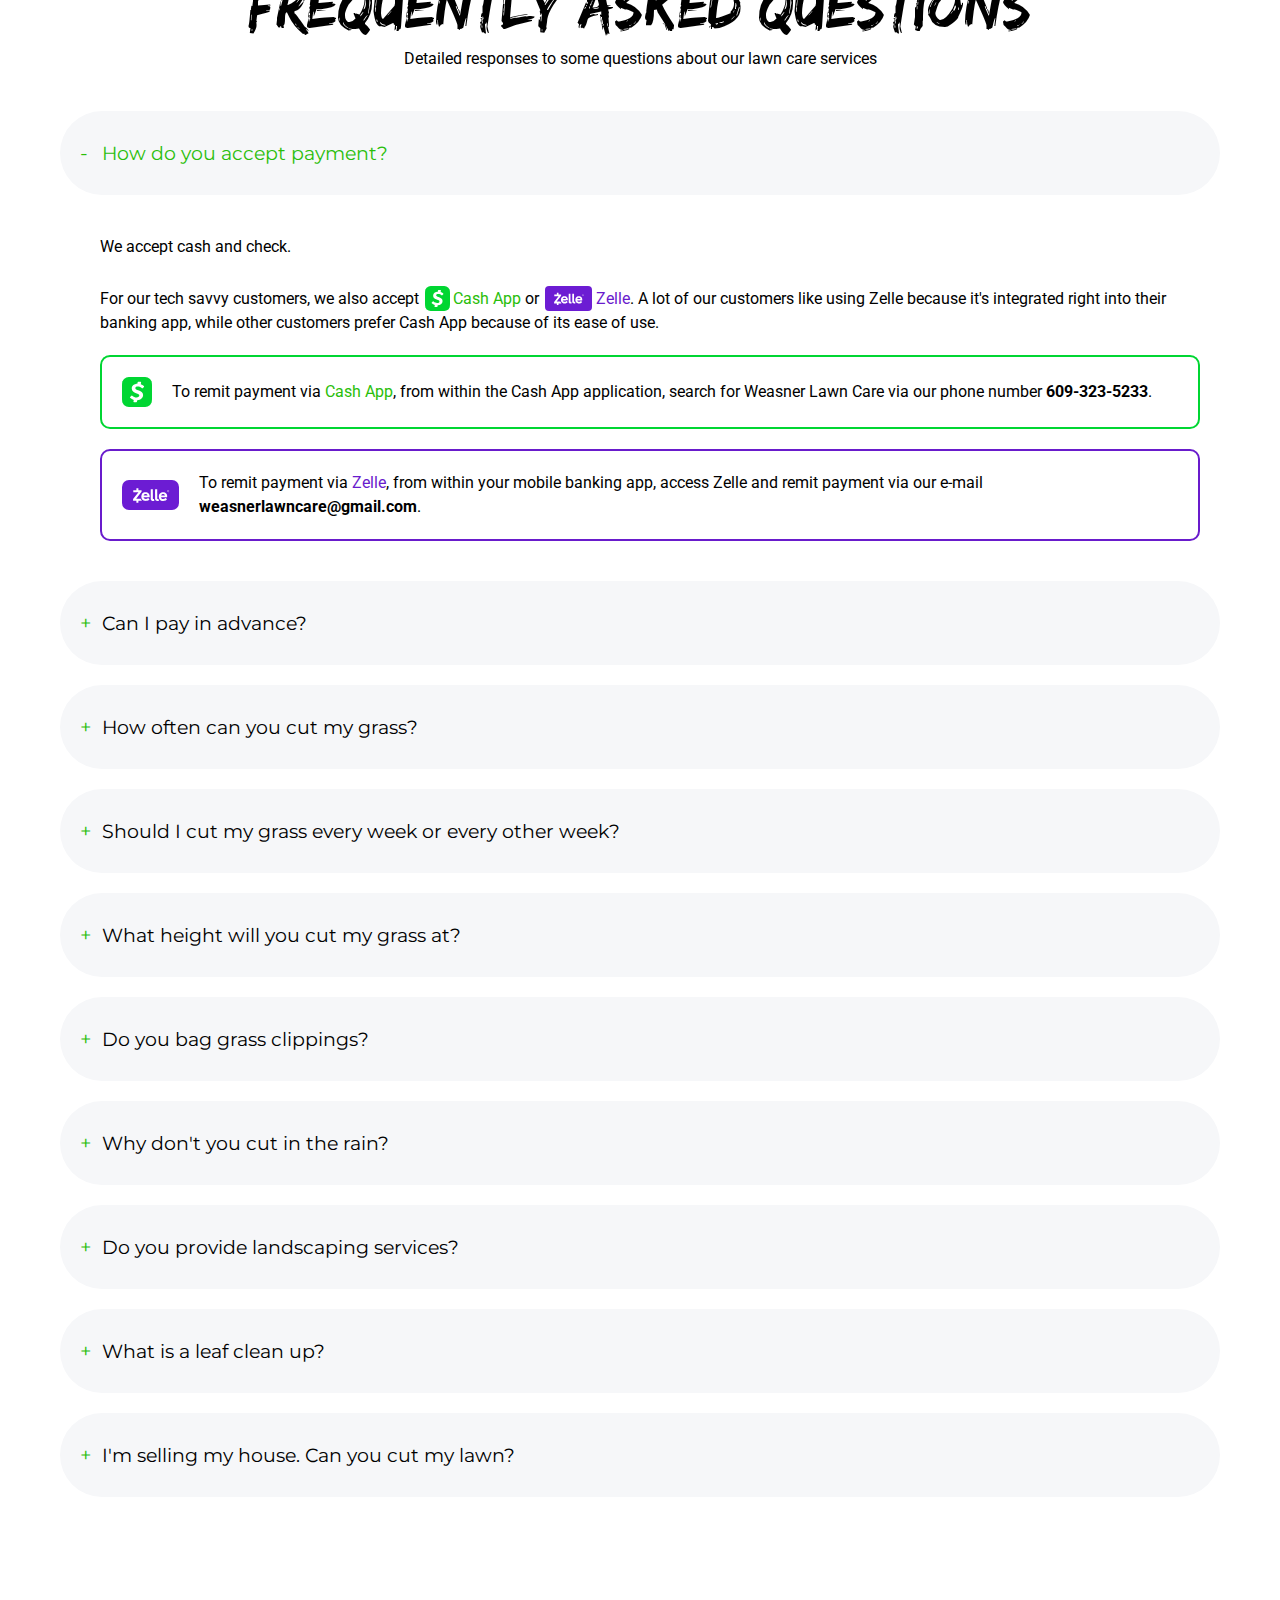
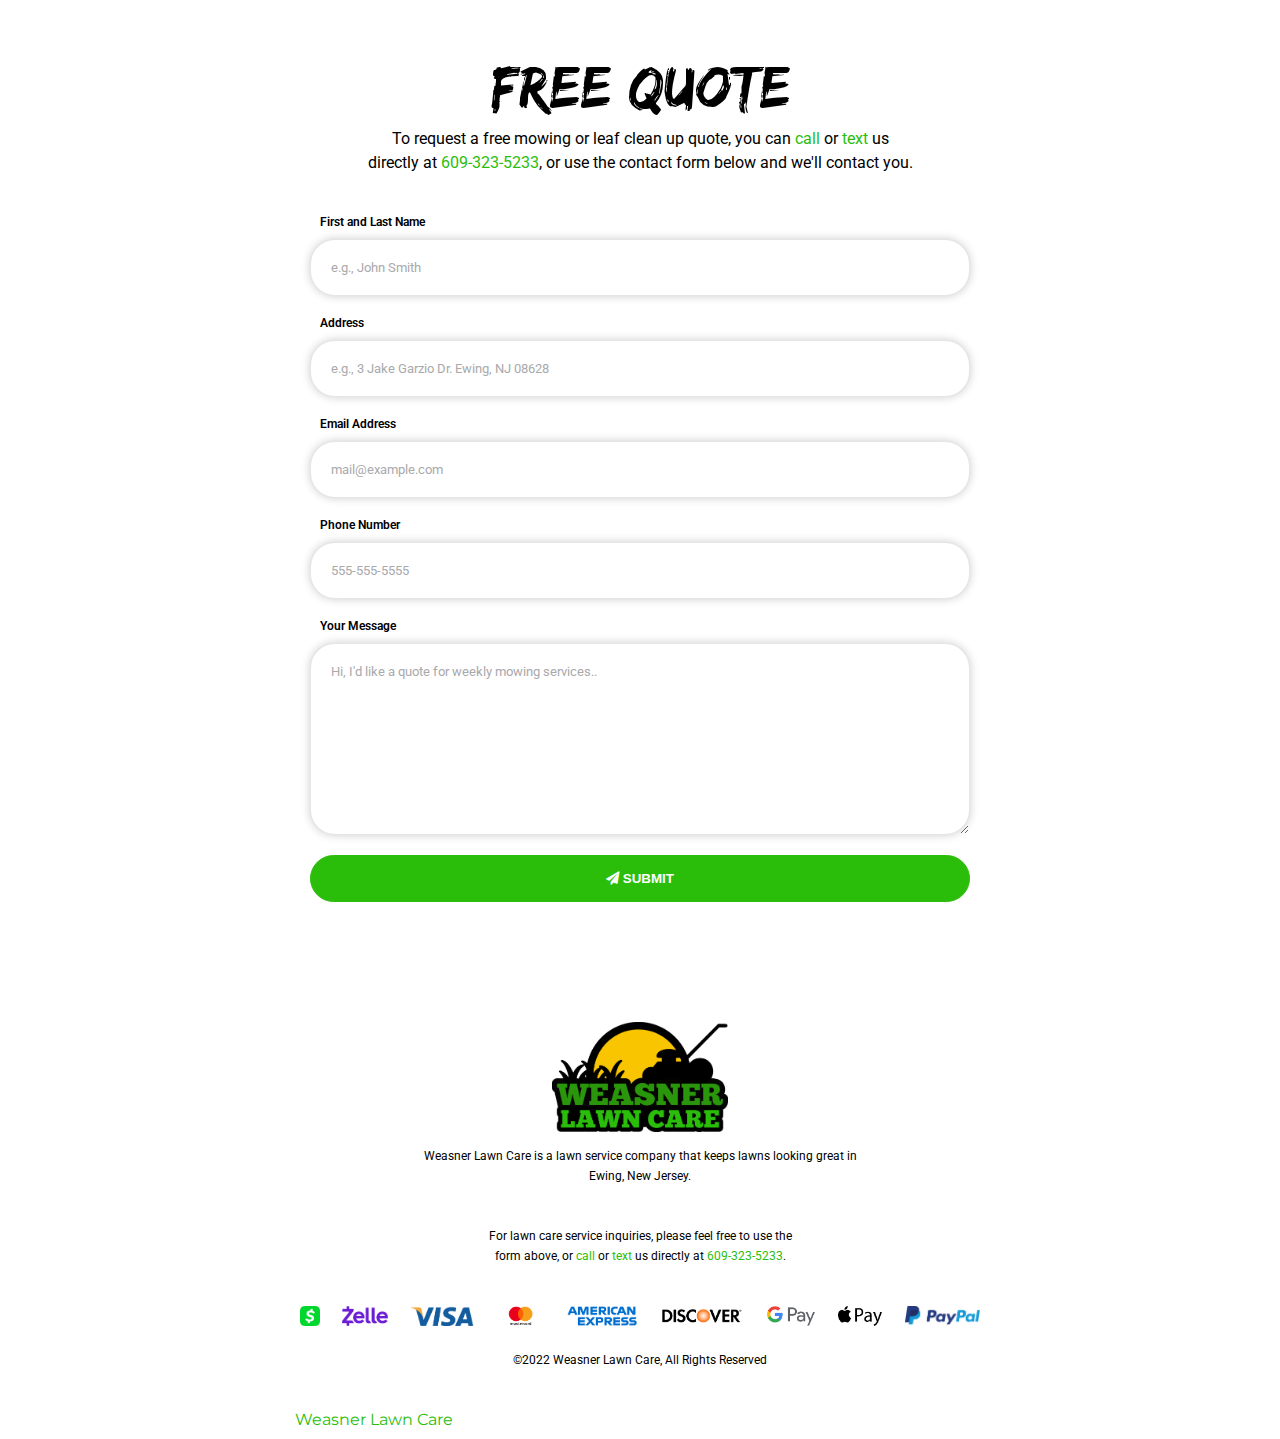
==== commit 993ede60: "changes" ====
--- a/index.html
+++ b/index.html
@@ -5,13 +5,13 @@
     <meta http-equiv='Content-Type' content='text/html; charset=utf-8' />
 	<meta name="viewport" content="width=device-width, initial-scale=1.0, maximum-scale=1">
 	<title>Weasner Lawn Care Lawn Services in Ewing, New Jersey</title>
-	<meta name="description" content="Weasner Lawn Care is a professional lawn care provider servicing clients in Ewing, New Jersey.">
+	<meta name="description" content="Weasner Lawn Care provides weekly and bi-weekly mowing for homes in Ewing, New Jersey.">
 	<link rel="canonical" href="https://weasnerlawncare.com/">
 	<meta property="og:locale" content="en_US">
     <meta property="og:type" content="website">
     <meta property="og:image" content="https://www.weasnerlawncare.com/images/wlc_logo_color.png">
 	<meta property="og:title" content="Mowing and Leaf Clean Up Services">
-    <meta property="og:description" content="Weasner Lawn Care is a professional lawn care provider servicing clients in Ewing, New Jersey.">
+    <meta property="og:description" content="Weasner Lawn Care provides weekly and bi-weekly mowing for homes in Ewing, New Jersey.">
     <meta property="og:url" content="https://www.weasnerlawncare.com/">
     <meta property="og:site_name" content="Weasner Lawn Care">
 	<script type="application/ld+json">
--- a/css/main.css
+++ b/css/main.css
@@ -394,7 +394,7 @@
 }
 .locations > .container {
   display: flex;
-  background: url(../../images/wlc_map.jpg);
+  background: url(../../images/wlc_map_2.jpg);
   background-size: cover;
   background-position: 50% 50%;
   background-repeat: no-repeat;
@@ -411,12 +411,12 @@
 }
 .locationMiddle {
   width: 150px;
-  background: rgba(42, 190, 11, 0.5);
+  background: rgba(42, 190, 11, 0.3);
   -webkit-clip-path: polygon(100% 0,0% 100%,100% 100%);
   clip-path: polygon(100% 0,0% 100%,100% 100%);
 }
 .locationRight {
-  background: rgba(42, 190, 11, 0.5);
+  background: rgba(42, 190, 11, 0.3);
   display: flex;
   align-items: center;
   color: #fff;
@@ -425,6 +425,7 @@
 }
 .locationRight .container {
   position: relative;
+  text-shadow: 0 0 20px #000;
 }
 .locationLeft {
   color: #fff;
@@ -445,7 +446,7 @@
   margin-right: 5px;
   font-weight: initial;
   font-size: 212px;
-  color: #2abe0b;
+  color: #f9c500;
   position: absolute;
   left: -65px;
 }
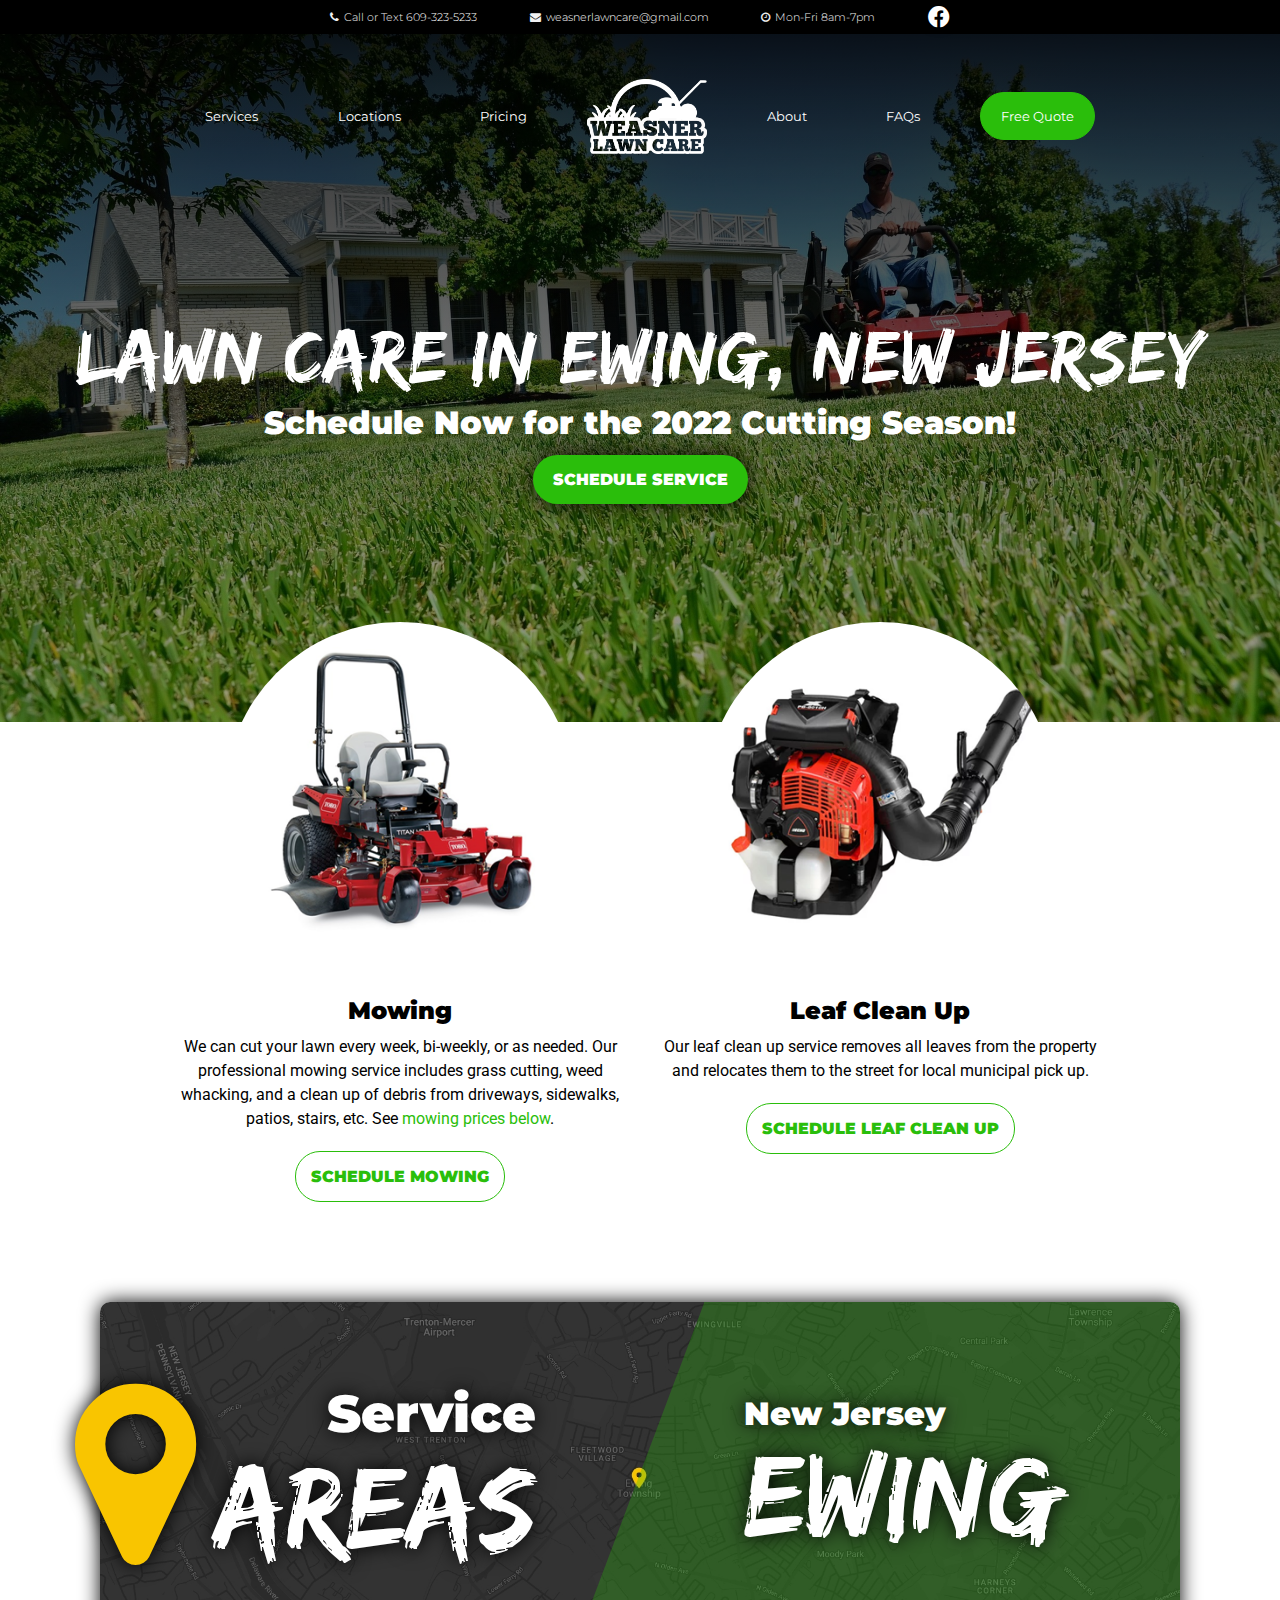
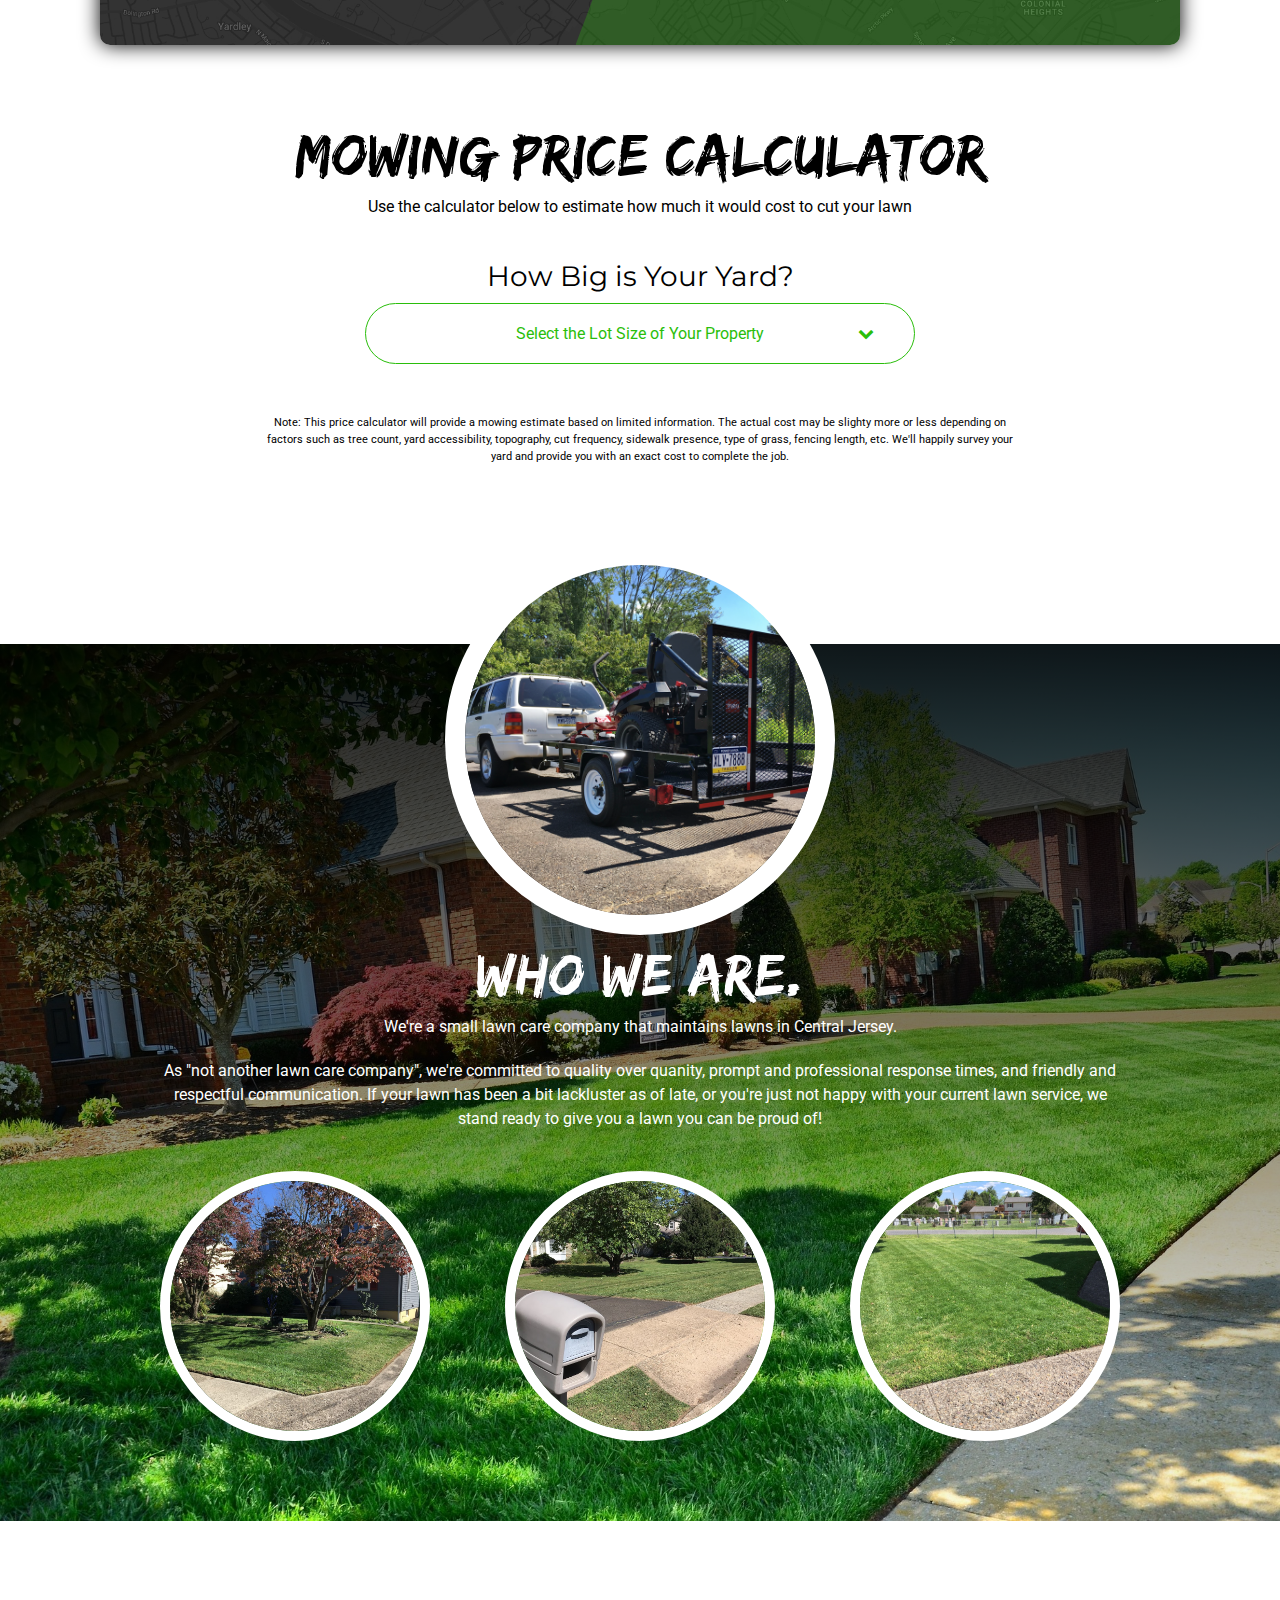
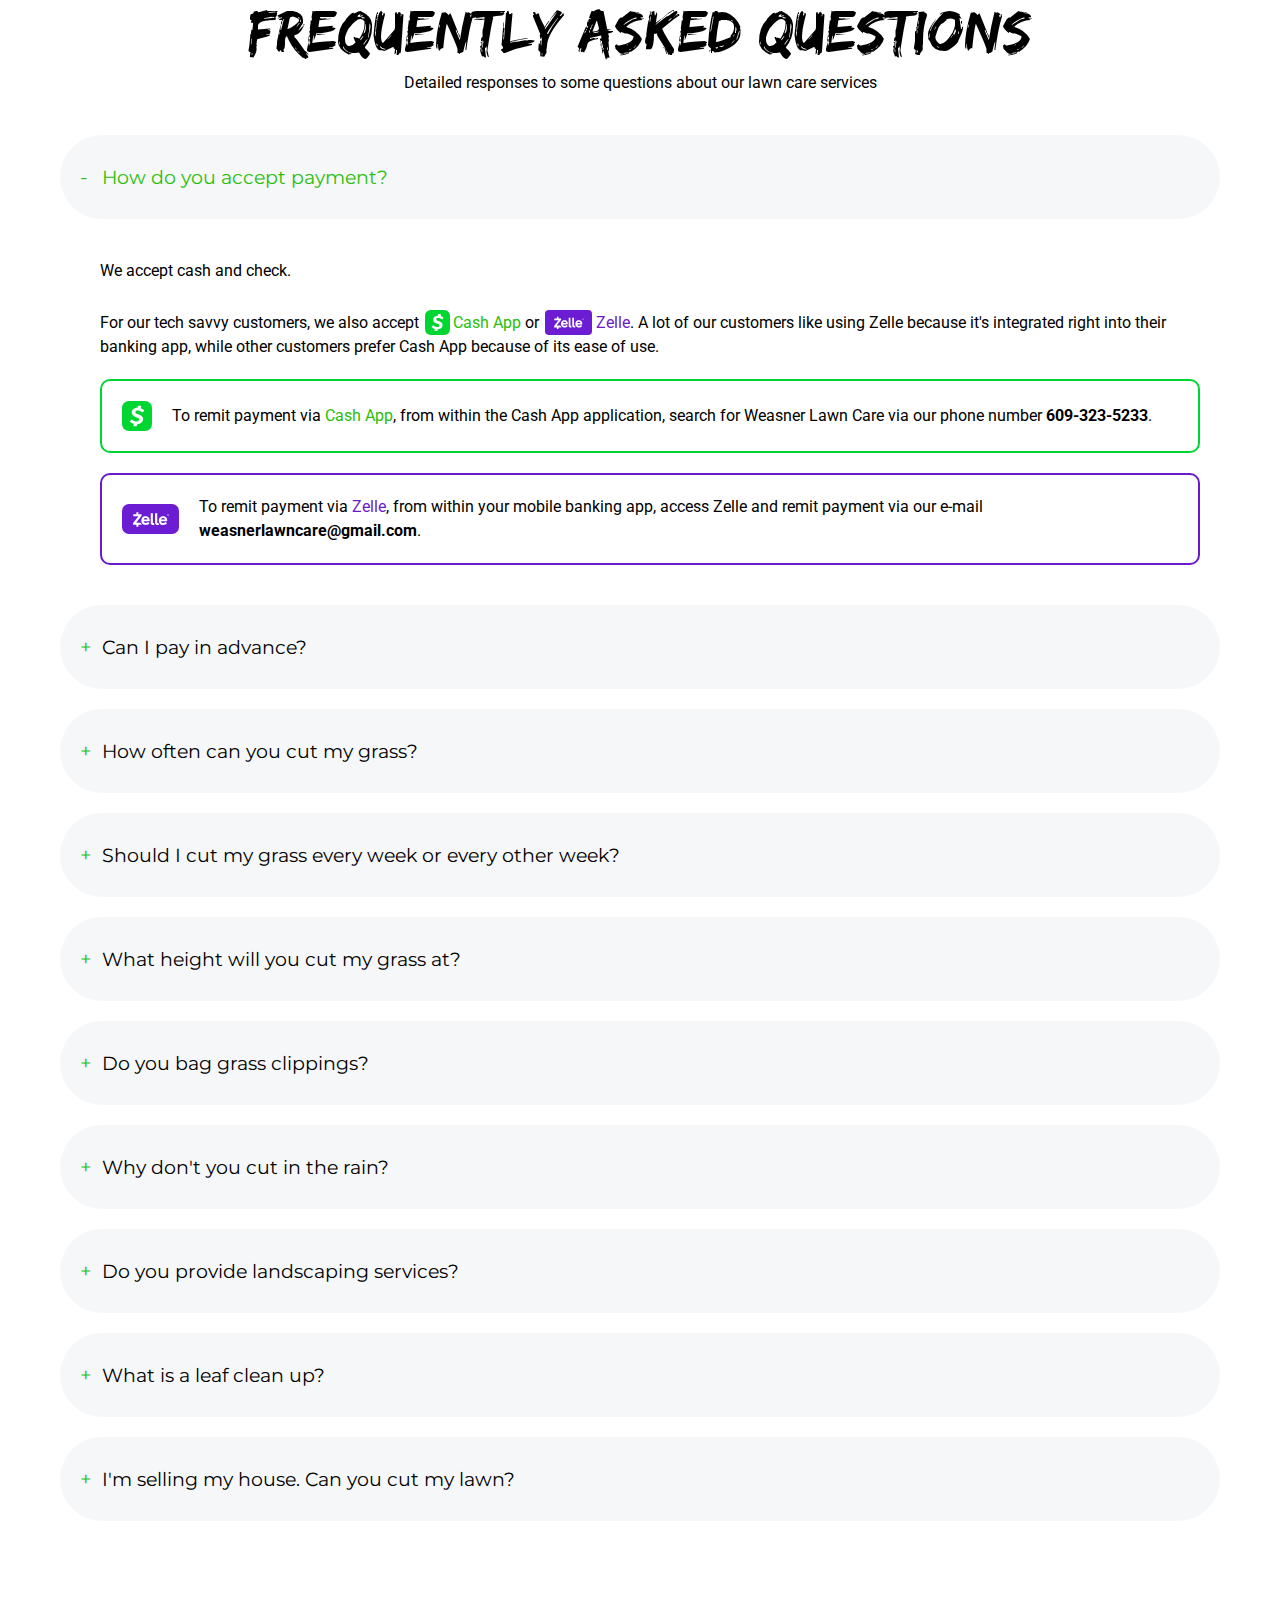
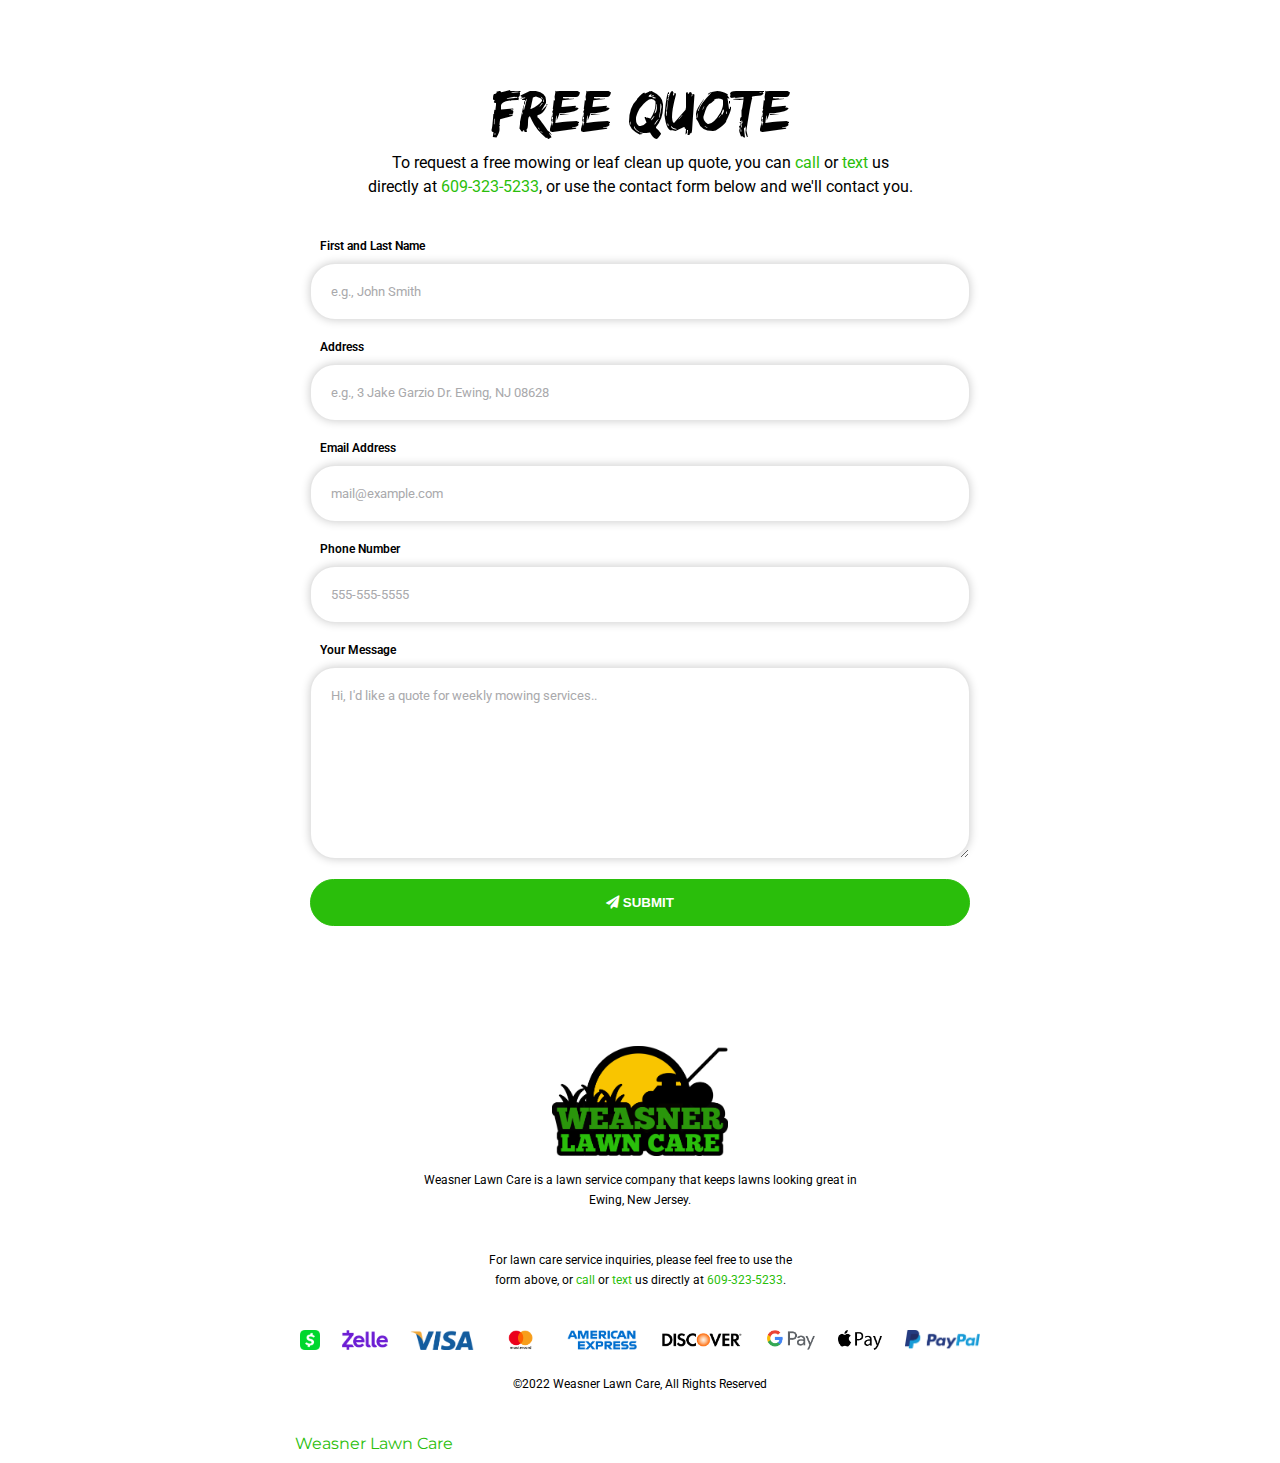
==== commit 9abe6aea: "changes" ====
--- a/index.html
+++ b/index.html
@@ -5,13 +5,13 @@
     <meta http-equiv='Content-Type' content='text/html; charset=utf-8' />
 	<meta name="viewport" content="width=device-width, initial-scale=1.0, maximum-scale=1">
 	<title>Weasner Lawn Care Lawn Services in Ewing, New Jersey</title>
-	<meta name="description" content="Weasner Lawn Care provides weekly and bi-weekly mowing for homes in Ewing, New Jersey.">
+	<meta name="description" content="Weasner Lawn Care provides weekly and bi-weekly mowing for homes in Ewing, New Jersey. Call or Text us for a free quote at 609-323-5233.">
 	<link rel="canonical" href="https://weasnerlawncare.com/">
 	<meta property="og:locale" content="en_US">
     <meta property="og:type" content="website">
     <meta property="og:image" content="https://www.weasnerlawncare.com/images/wlc_logo_color.png">
 	<meta property="og:title" content="Mowing and Leaf Clean Up Services">
-    <meta property="og:description" content="Weasner Lawn Care provides weekly and bi-weekly mowing for homes in Ewing, New Jersey.">
+    <meta property="og:description" content="Weasner Lawn Care provides weekly and bi-weekly mowing for homes in Ewing, New Jersey. Call or Text us for a free quote at 609-323-5233.">
     <meta property="og:url" content="https://www.weasnerlawncare.com/">
     <meta property="og:site_name" content="Weasner Lawn Care">
 	<script type="application/ld+json">
@@ -70,7 +70,7 @@
 	  <div class="container">
 	    <div class="number">Call or Text <a href="tel:+1-609-323-5233">609-323-5233</a></div>
 		<div class="email"><a href="mailto:weasnerlawncare@gmail.com">weasnerlawncare@gmail.com</a></div>
-		<div class="hours">Mon-Fri 8am-4pm</div>
+		<div class="hours">Mon-Fri 8am-7pm</div>
 		<div class="facebook"><a href="https://www.facebook.com/weasnerlawncare/" target="_blank"><i class="fab fa-facebook"></i></a></div>
 	  </div>
 	</div>
@@ -132,7 +132,7 @@
 		  <img src='images/titan_hd_1500_400.png' alt="Toro Titan HD 1500 Zero Turn Mower" />
 	      <div class="description">
 		    <h2 class="sectionTitle">Mowing</h2>
-		    <p>Our signature mowing service includes grass cutting, weed whacking, and a clean up of debris from driveways, sidewalks, patios, stairs, etc.</p>
+		    <p>We can cut your lawn every week, bi-weekly, or as needed. Our professional mowing service includes grass cutting, weed whacking, and a clean up of debris from driveways, sidewalks, patios, stairs, etc. See <a class="nav-3" href='#'>mowing prices below</a>.</p>
 			<a class="schedule" href="#">Schedule Mowing</a>
 		  </div>
 		</div>
--- a/css/main.css
+++ b/css/main.css
@@ -336,7 +336,7 @@
   position: relative;
   z-index: 1;
 }
-.services a {
+.services a.schedule {
   text-transform: uppercase;
   font-weight: 900;
   border: 1px solid #2abe0b;
@@ -350,7 +350,7 @@
   -o-transition: all 300ms ease;
   transition: all 300ms ease;
 }
-.services a:hover {
+.services a.schedule:hover {
   background: #2abe0b;
   color: #fff;
   -webkit-transition: all 300ms ease;
